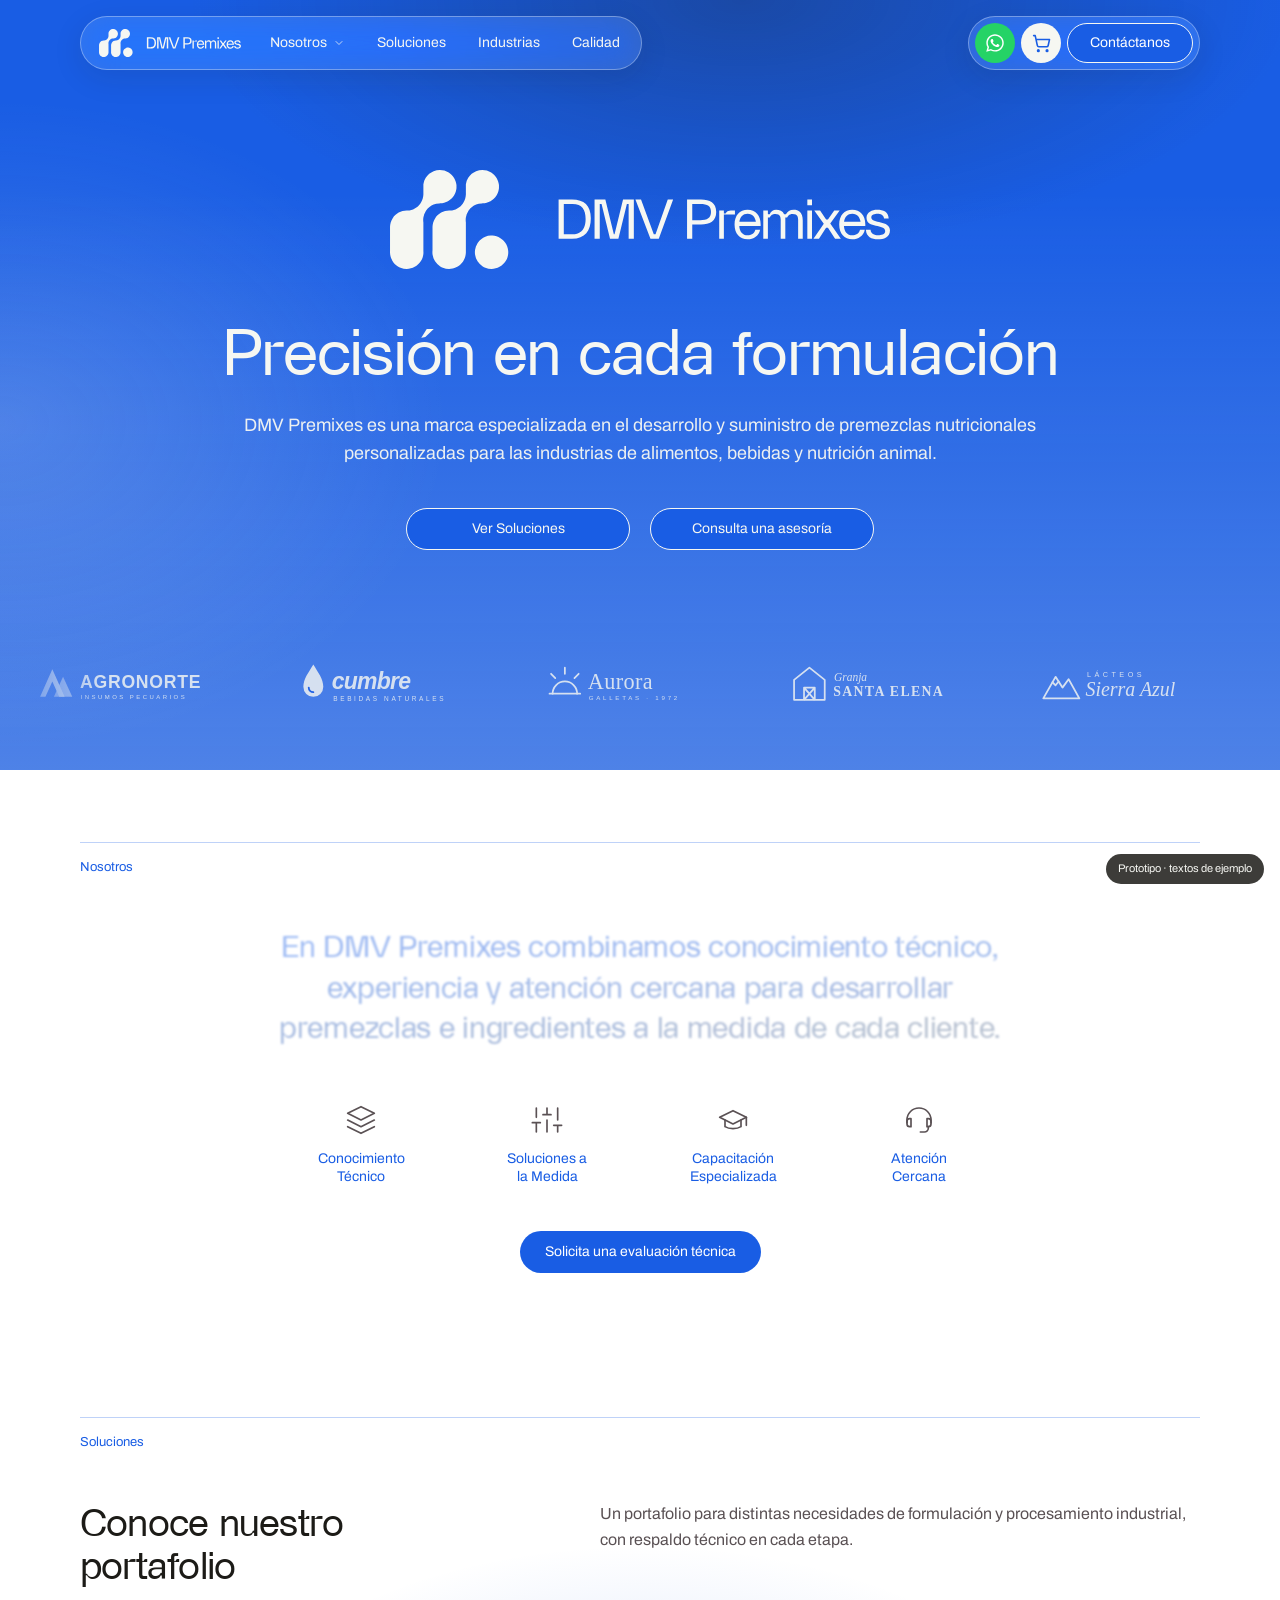
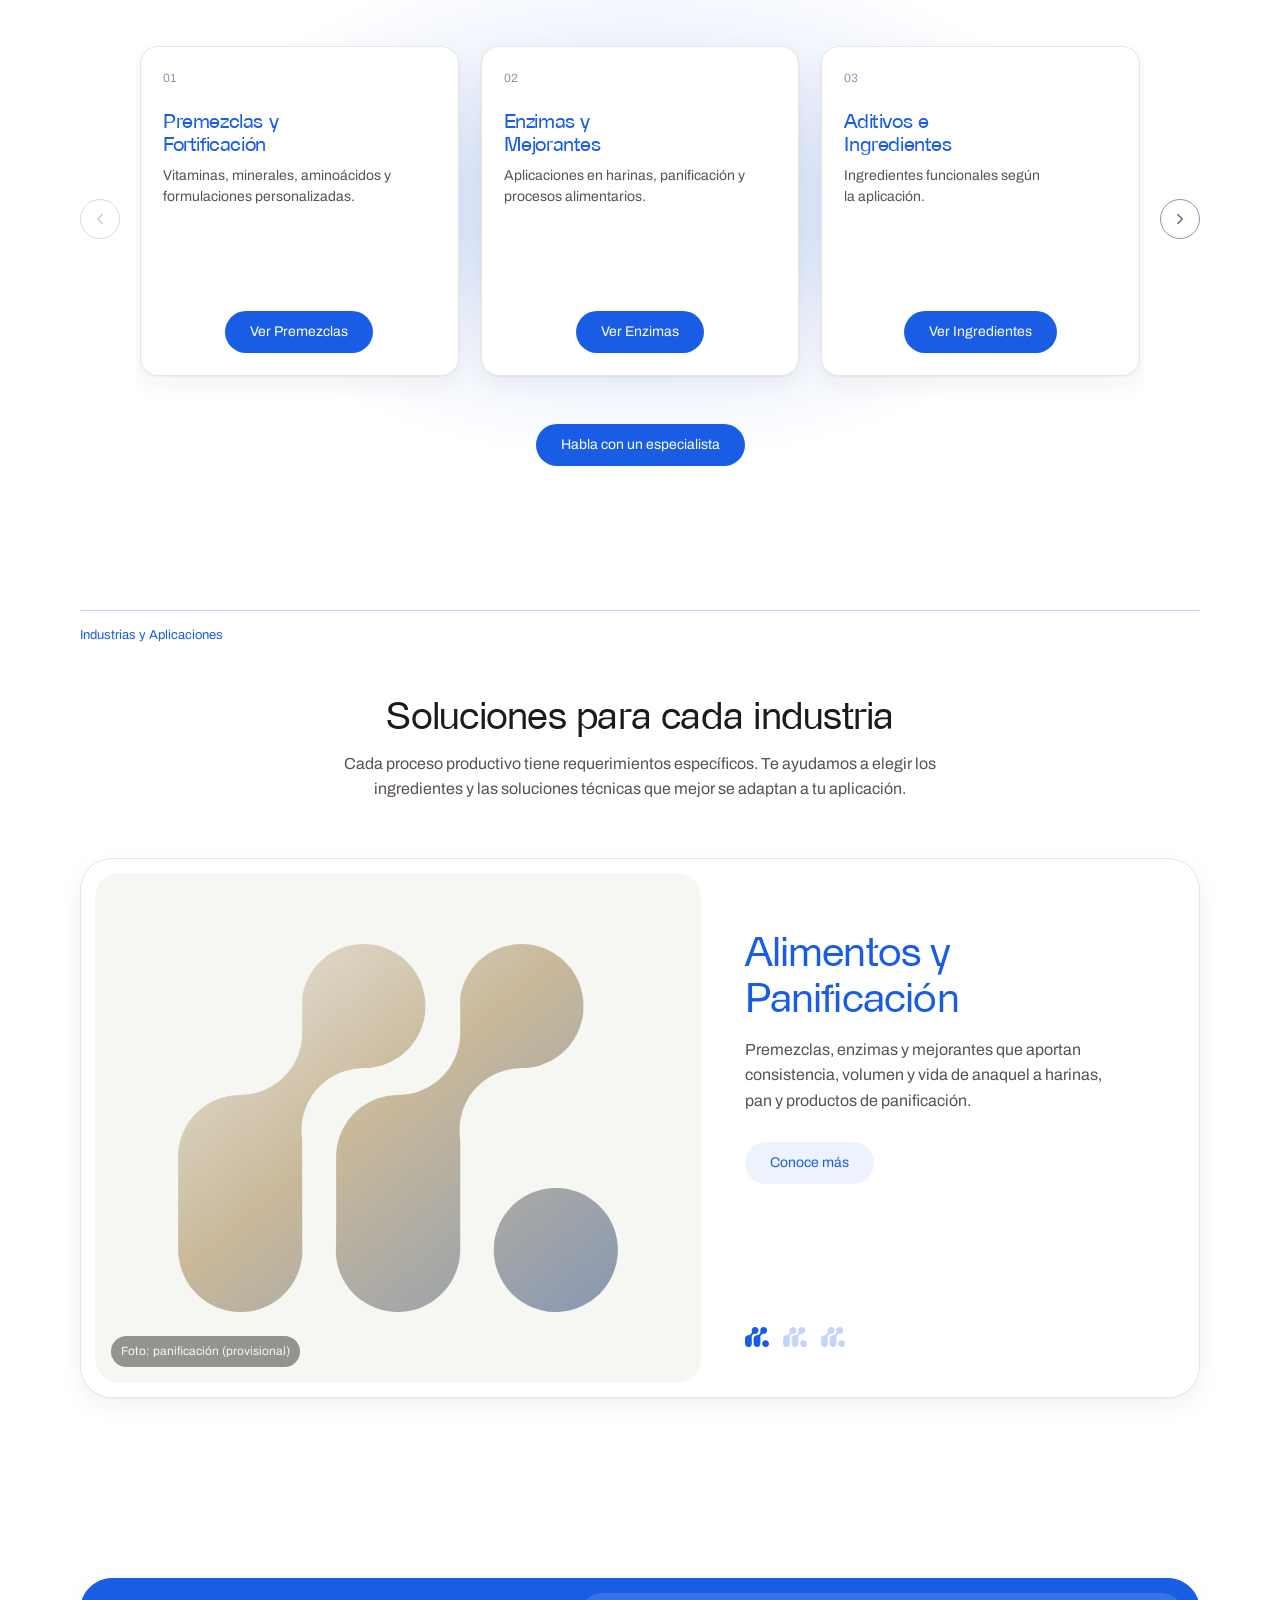
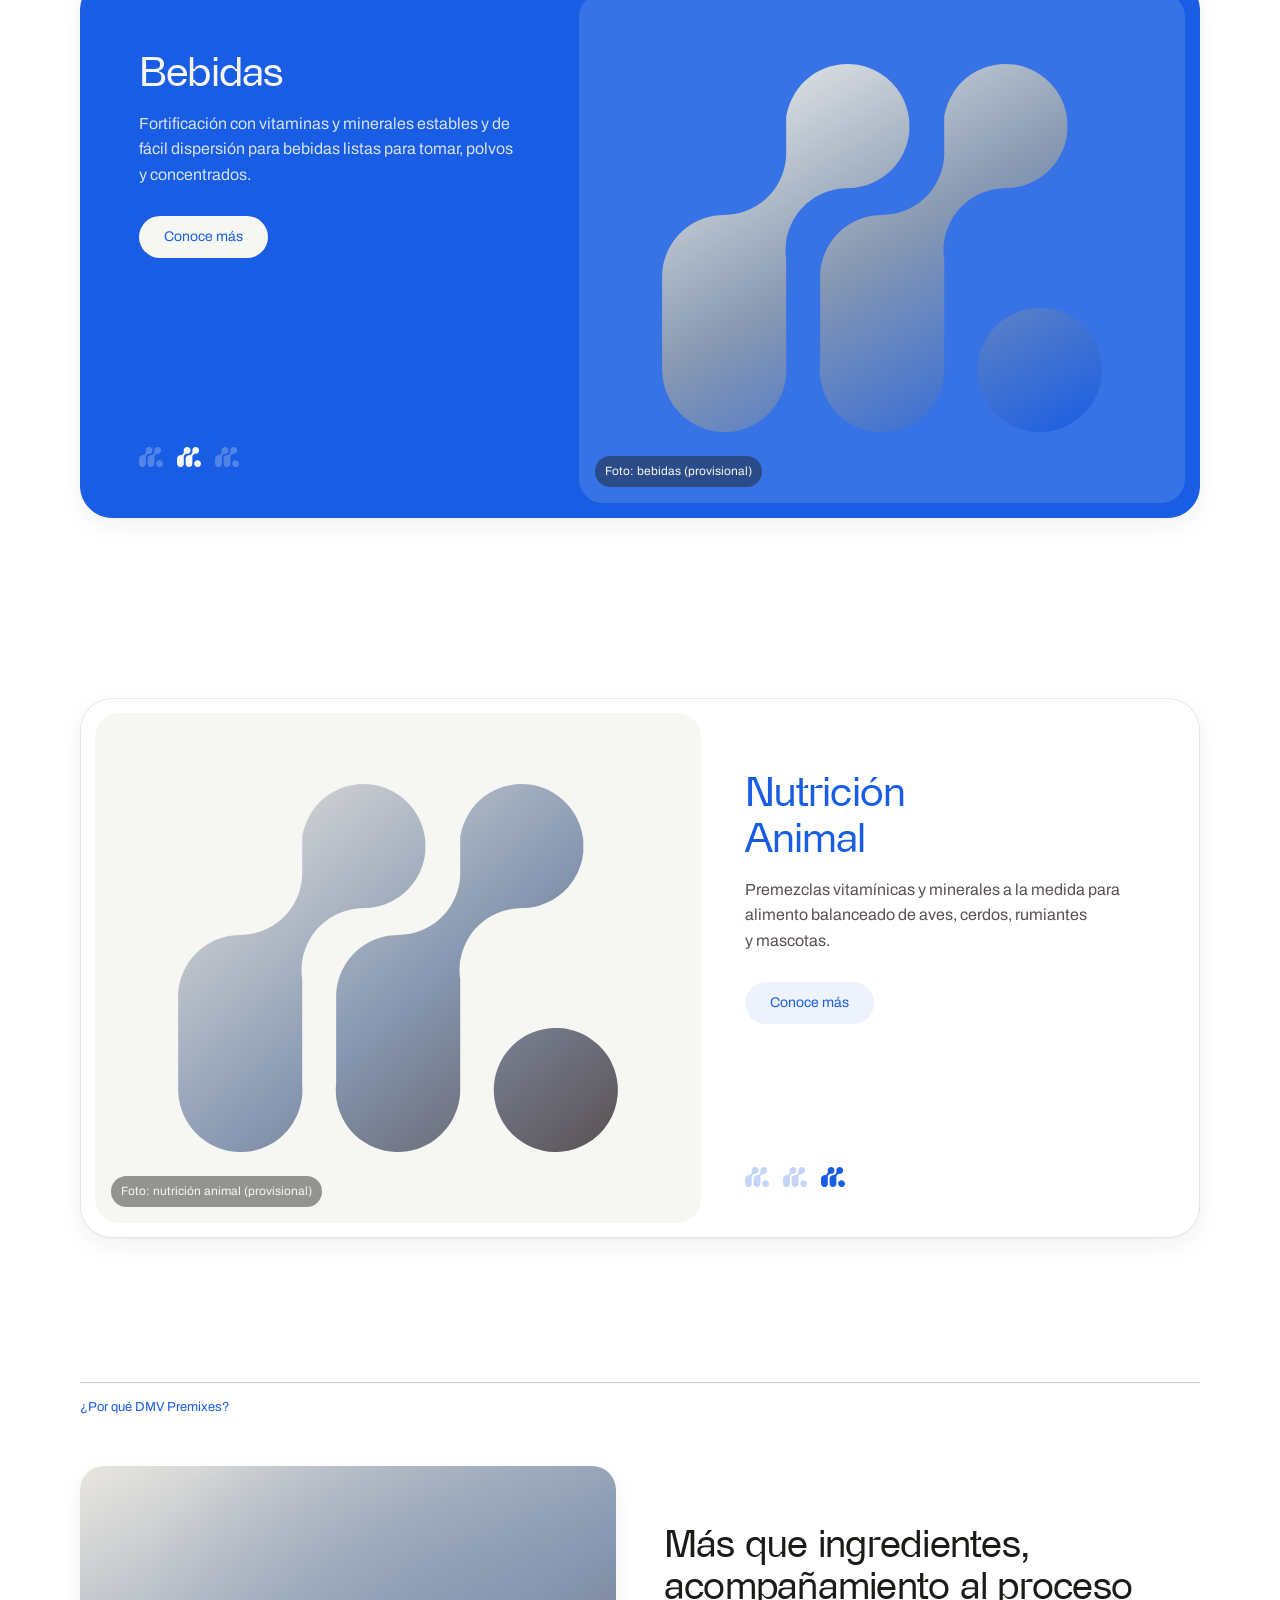
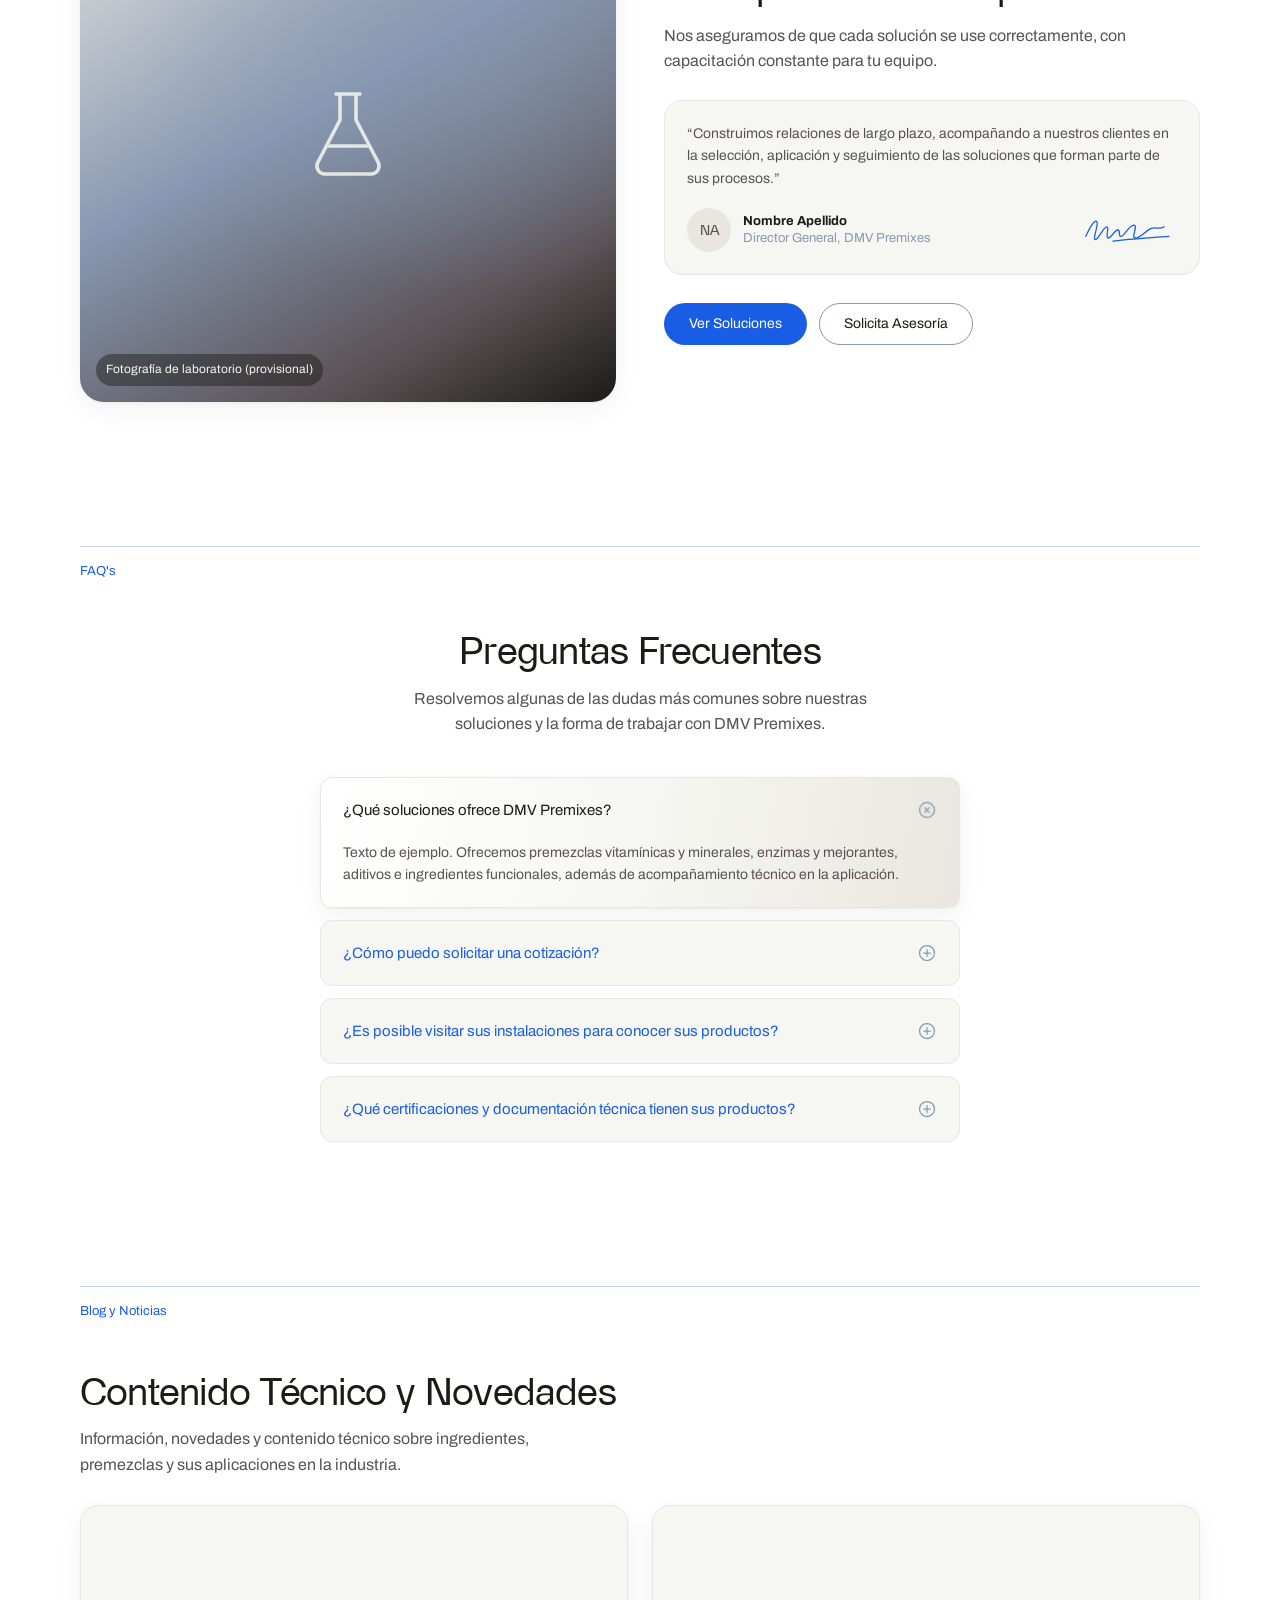
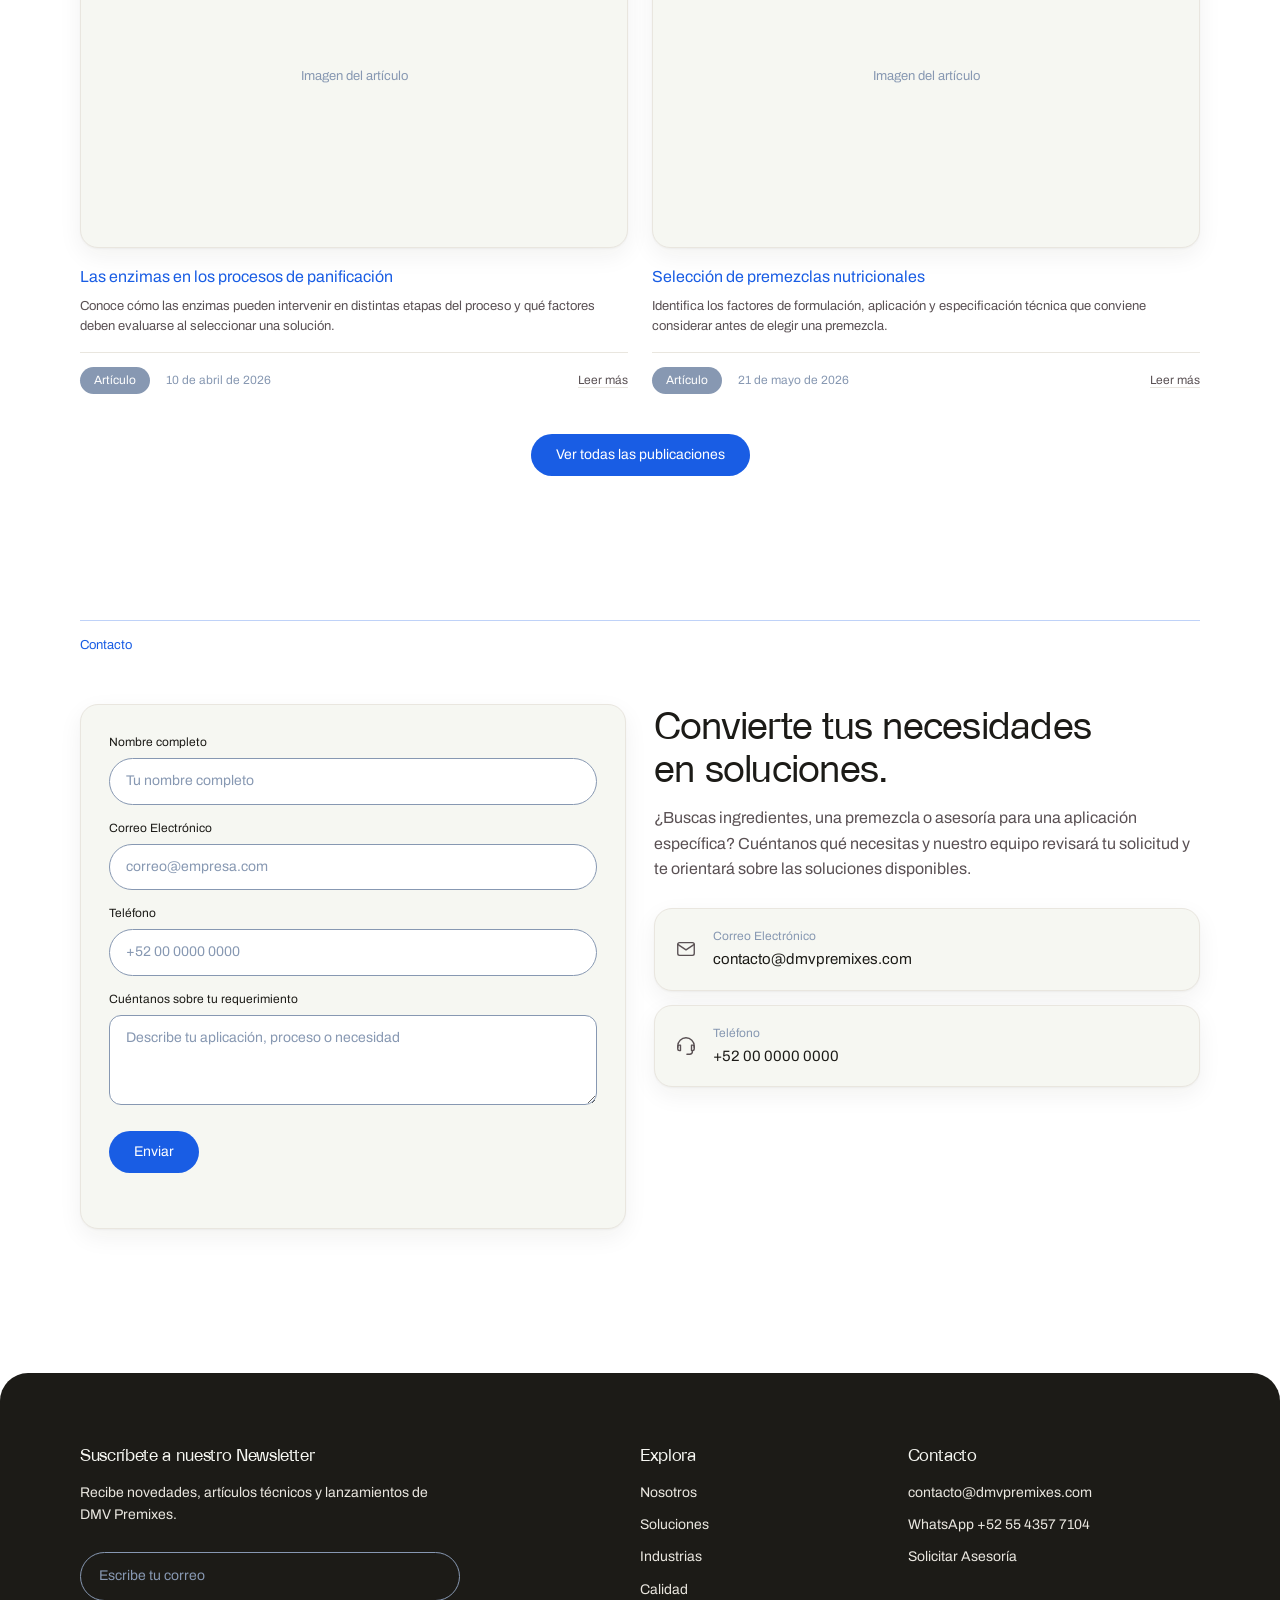
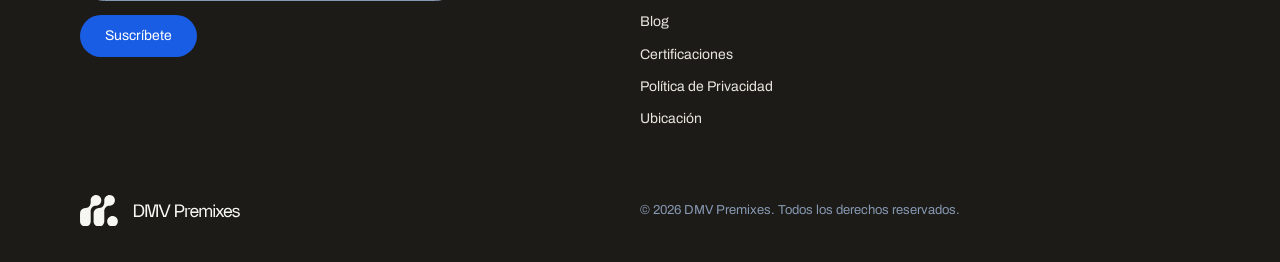
==== prototipo/index.html @ 37b4d6b3 "Header: botón de carrito (tienda) en White Sand con hover Royal Blue Co-Authored-By: Claude Opus 5.5" ====
<!doctype html>
<html lang="es">
<head>
<meta charset="utf-8">
<meta name="viewport" content="width=device-width, initial-scale=1">
<title>DMV Premixes — Prototipo Inicio</title>
<link rel="preconnect" href="https://fonts.googleapis.com">
<link rel="preconnect" href="https://fonts.gstatic.com" crossorigin>
<link href="https://fonts.googleapis.com/css2?family=Archivo:wght@100;400;700&display=swap" rel="stylesheet">
<style>
/* Rinter (brand/fonts) — se incrusta al generar el prototipo */
/* ascent/descent-override centran las mayúsculas en la caja de texto (la fuente queda igual; solo se ajusta su posición vertical) */
@font-face{font-family:"Rinter";src:url("[data-uri]") format("woff2");font-weight:400;font-style:normal;font-display:swap;ascent-override:85.7%;descent-override:14.3%;line-gap-override:0%}

:root{
  /* Paleta autorizada — no modificar */
  --royal-blue:#195de4;
  --soft-grey:#e9e6df;
  --cool-swell:#8798b2;
  --taupe-grey:#5a5154;
  --carbon-black:#1c1b17;
  --white-sand:#f6f7f2;
  --white:#ffffff;
  /* Excepción aprobada: verde oficial de WhatsApp (solo para su botón) */
  --whatsapp-green:#25d366;

  --font-heading:"Rinter","Archivo",system-ui,sans-serif;
  --font-body:"Archivo",system-ui,sans-serif;

  --line:rgba(25,93,228,.28);
  --radius-sm:12px;
  --radius:18px;
  --radius-lg:24px;
  --shadow:0 1px 2px rgba(28,27,23,.04),0 8px 24px rgba(28,27,23,.06);
  --shadow-lg:0 2px 4px rgba(28,27,23,.04),0 20px 48px rgba(28,27,23,.10);
  --container:1120px;
  --gutter:24px;
}
@media (max-width:640px){:root{--gutter:16px}}

*,*::before,*::after{box-sizing:border-box}
html{scroll-behavior:smooth;-webkit-text-size-adjust:100%}
body{margin:0;background:var(--white);color:var(--carbon-black);font-family:var(--font-body);font-weight:400;font-size:16px;line-height:1.6;overflow-x:hidden;-webkit-font-smoothing:antialiased}
img,svg{display:block;max-width:100%}
a{color:inherit;text-decoration:none}
button,input,textarea{font:inherit;color:inherit}
h1,h2,h3,h4{font-family:var(--font-heading);font-weight:400;margin:0;letter-spacing:-.02em;line-height:1.12;text-wrap:balance}
p{margin:0;text-wrap:pretty}
.sr-only{position:absolute;width:1px;height:1px;overflow:hidden;clip:rect(0 0 0 0);white-space:nowrap}
.container{width:100%;max-width:calc(var(--container) + var(--gutter)*2);margin:0 auto;padding:0 var(--gutter)}
.icon{width:1em;height:1em;fill:none;stroke:currentColor;stroke-width:1.5;stroke-linecap:round;stroke-linejoin:round;flex:none}
:focus-visible{outline:2px solid var(--royal-blue);outline-offset:3px}

/* ---------- Botones ---------- */
.btn{display:inline-flex;align-items:center;justify-content:center;gap:14px;font-family:var(--font-body);font-weight:400;font-size:14px;line-height:1;padding:13px 24px;border-radius:999px;border:1px solid transparent;cursor:pointer;transition:background-color .2s,color .2s,border-color .2s,transform .2s,box-shadow .2s;white-space:nowrap}
.btn-primary{background:var(--royal-blue);color:var(--white)}
.btn-primary:hover{background:#1450c6;box-shadow:0 8px 20px rgba(25,93,228,.28)}
.btn-outline{border-color:var(--cool-swell);color:var(--carbon-black);background:rgba(255,255,255,.6)}
.btn-outline:hover{border-color:var(--royal-blue);color:var(--royal-blue)}
.btn-row{display:flex;flex-wrap:wrap;gap:12px}

/* ---------- Encabezado de sección (eyebrow) ---------- */
.section{padding:72px 0}
.eyebrow{border-top:1px solid var(--line);padding-top:14px;margin-bottom:48px;font-size:13px;color:var(--royal-blue)}
.h2{font-size:clamp(28px,3.4vw,38px);color:var(--carbon-black)}
.lead{color:var(--taupe-grey);font-size:16px}

/* ---------- Navegación ---------- */
.nav-wrap{position:fixed;top:16px;left:0;right:0;z-index:50;pointer-events:none}
/* Dos barras flotantes (referencia Butter): izquierda logo + menú · derecha acciones */
.nav-bar{position:relative;max-width:calc(var(--container) + var(--gutter)*2);margin:0 auto;padding:0 var(--gutter);display:flex;align-items:center;justify-content:space-between;gap:12px}
/* Arriba: vidrio claro sobre el hero azul · Al hacer scroll: vidrio Carbon Black (el texto blanco sigue legible sobre secciones claras) */
.glass{pointer-events:auto;display:flex;align-items:center;border-radius:999px;background:rgba(246,247,242,.14);border:1px solid rgba(246,247,242,.35);box-shadow:0 8px 30px rgba(28,27,23,.10);backdrop-filter:blur(18px) saturate(1.4);-webkit-backdrop-filter:blur(18px) saturate(1.4);transition:box-shadow .3s,background-color .3s,border-color .3s}
.nav-wrap.scrolled .glass{background:rgba(28,27,23,.84);border-color:rgba(246,247,242,.12);box-shadow:0 8px 30px rgba(28,27,23,.20)}
.nav{gap:0;padding:6px}
.nav-side{gap:6px;padding:6px}
/* Logo: completo arriba, solo símbolo al hacer scroll */
.nav-brand{position:relative;display:block;height:40px;width:158px;flex:none;transition:width .35s ease}
.nav-logo-full{position:absolute;left:12px;top:50%;width:142px;height:auto;color:var(--white-sand);transform:translateY(-50%);transition:opacity .25s,transform .35s}
.nav-mark{position:absolute;left:0;top:0;width:40px;height:40px;border-radius:50%;background:var(--royal-blue);color:var(--white-sand);display:grid;place-items:center;opacity:0;transform:scale(.6);transition:opacity .25s,transform .35s}
.nav-mark svg{width:20px;height:auto}
.nav-wrap.scrolled .nav-brand{width:40px}
.nav-wrap.scrolled .nav-logo-full{opacity:0;transform:translateY(-50%) scale(.92)}
.nav-wrap.scrolled .nav-mark{opacity:1;transform:none}
/* Enlaces: blancos; hover encerrado en una píldora con borde White Sand (como "Contáctanos") */
.nav-links{display:flex;align-items:center;gap:2px;list-style:none;margin:0 0 0 10px;padding:0;font-size:14px;max-width:640px;white-space:nowrap;transition:max-width .4s ease,opacity .25s,margin .4s ease}
/* Al hacer scroll los enlaces se ocultan y aparece el botón ⋮ (referencia Butter) */
.nav-wrap.scrolled .nav-links{max-width:0;opacity:0;margin-left:0;overflow:hidden;pointer-events:none}
.nav-links a{display:inline-flex;align-items:center;gap:6px;height:40px;padding:0 14px;border:1px solid transparent;border-radius:999px;color:var(--white-sand);transition:border-color .2s,background-color .2s}
.nav-links a:hover,.nav-dd:focus-within>a{border-color:var(--white-sand);background:rgba(246,247,242,.10);color:var(--white-sand)}
.nav-links .icon{font-size:12px}
.nav-dd{position:relative}
.nav-dd-menu{position:absolute;top:calc(100% + 10px);left:0;min-width:200px;padding:8px;border-radius:var(--radius-sm);background:var(--white);box-shadow:var(--shadow-lg);list-style:none;margin:0;opacity:0;visibility:hidden;transform:translateY(-4px);transition:opacity .2s,transform .2s,visibility .2s}
.nav-dd:hover .nav-dd-menu,.nav-dd:focus-within .nav-dd-menu{opacity:1;visibility:visible;transform:none}
.nav-dd-menu a{display:block;height:auto;padding:9px 14px;border:0;border-radius:8px;color:var(--carbon-black);white-space:nowrap}
.nav-dd-menu a:hover{background:rgba(25,93,228,.12);color:var(--carbon-black)}
.nav-cta{height:40px;padding:0 22px;border-color:var(--white-sand)}
.nav-wrap.scrolled .nav-cta{border-color:transparent}
.nav-cta:hover,.nav-cta:focus-visible{background:rgba(246,247,242,.10);border-color:var(--white-sand);color:var(--white-sand);box-shadow:none}
.nav-wa{width:40px;height:40px;border-radius:50%;background:var(--whatsapp-green);color:var(--white);display:grid;place-items:center;flex:none;transition:background-color .2s,box-shadow .2s}
.nav-wa:hover{background:var(--taupe-grey);box-shadow:0 8px 20px rgba(28,27,23,.22)}
.nav-wa .icon{font-size:20px;fill:currentColor;stroke:none}
/* Carrito: mismo formato que WhatsApp, en White Sand; hover invertido a Royal Blue con aro White Sand */
.nav-cart{width:40px;height:40px;border-radius:50%;background:var(--white-sand);color:var(--royal-blue);display:grid;place-items:center;flex:none;transition:background-color .2s,color .2s,box-shadow .2s}
.nav-cart:hover,.nav-cart:focus-visible{background:var(--royal-blue);color:var(--white-sand);box-shadow:0 0 0 1px var(--white-sand)}
.nav-cart .icon{font-size:19px;stroke-width:2}
.nav-toggle{display:grid;place-items:center;width:0;height:40px;margin-left:0;padding:0;border:0;border-radius:50%;background:rgba(246,247,242,.12);color:var(--white-sand);cursor:pointer;opacity:0;overflow:hidden;pointer-events:none;transition:width .35s ease,margin .35s ease,opacity .25s,background-color .2s}
.nav-wrap.scrolled .nav-toggle{width:40px;margin-left:6px;opacity:1;pointer-events:auto}
.nav-toggle:hover,.nav-toggle[aria-expanded="true"]{background:rgba(25,93,228,.5)}
.nav-toggle .icon{font-size:20px}
.nav-toggle .i-burger{display:none}
/* Panel del menú (⋮ en escritorio al hacer scroll · hamburguesa en celular) */
.menu-panel{position:absolute;top:calc(100% + 8px);left:var(--gutter);width:280px;pointer-events:auto;padding:10px;border-radius:var(--radius);background:var(--white);box-shadow:var(--shadow-lg);opacity:0;visibility:hidden;transform:translateY(-6px);transition:opacity .2s,transform .2s,visibility .2s}
.menu-panel.open{opacity:1;visibility:visible;transform:none}
.menu-panel a{display:block;padding:11px 14px;border-radius:10px;font-size:15px;color:var(--carbon-black)}
.menu-panel a:hover{background:rgba(25,93,228,.12)}
.menu-panel a.sub{padding-left:28px;font-size:14px;color:var(--taupe-grey)}
.menu-panel .btn{display:none;font-size:14px}
@media (max-width:760px){
  .nav-links,.nav-cta{display:none}
  .nav-toggle,.nav-wrap.scrolled .nav-toggle{width:40px;margin-left:6px;opacity:1;pointer-events:auto}
  .nav-toggle .i-dots{display:none}
  .nav-toggle .i-burger{display:block}
  .menu-panel{right:var(--gutter);width:auto}
  .menu-panel a{font-size:16px;padding:12px 14px}
  .menu-panel a.btn{display:inline-flex;margin:8px 14px 6px;color:var(--white)}
  .menu-panel a.btn:hover{background:#1450c6}
  .nav-brand{width:140px}.nav-logo-full{width:124px}
}

/* ---------- Hero (basado en el hero actual de WordPress) ---------- */
.hero{position:relative;overflow:hidden;padding:170px 0 64px;text-align:center;color:var(--white-sand);background:
  radial-gradient(60% 45% at 58% 0%,rgba(28,27,23,.30),rgba(28,27,23,0) 72%),
  radial-gradient(50% 60% at 0% 55%,rgba(246,247,242,.16),rgba(246,247,242,0) 70%),
  linear-gradient(180deg,rgba(246,247,242,0) 25%,rgba(246,247,242,.24) 100%),
  var(--royal-blue)}
.hero-inner{position:relative;z-index:1;display:flex;flex-direction:column;align-items:center}
.hero-logo{width:min(500px,78vw);color:var(--white-sand);margin-bottom:48px}
.hero h1{font-size:clamp(36px,5.2vw,64px);color:var(--white-sand);max-width:900px}
.hero-copy{max-width:800px;margin:22px auto 40px;font-size:18px;color:var(--white-sand);opacity:.95}
.hero .btn-row{justify-content:center;gap:20px}
.btn-hero{background:var(--royal-blue);color:var(--white-sand);border-color:var(--white-sand);min-width:224px;justify-content:center}
.btn-hero:hover{background:var(--white-sand);color:var(--royal-blue);box-shadow:0 8px 24px rgba(28,27,23,.18)}
.marquee{position:relative;z-index:1;margin-top:110px;overflow:hidden;-webkit-mask-image:linear-gradient(90deg,transparent,#000 8%,#000 92%,transparent);mask-image:linear-gradient(90deg,transparent,#000 8%,#000 92%,transparent)}
.marquee-track{display:flex;width:max-content;animation:marquee 32s linear infinite}
.marquee:hover .marquee-track{animation-play-state:paused}
.marquee-item{flex:none;width:250px;display:flex;align-items:center;justify-content:center;color:var(--white-sand);opacity:.82;transition:opacity .2s}
.marquee-item:hover{opacity:1}
.marquee-item svg{height:46px;width:auto;max-width:200px}
@keyframes marquee{to{transform:translateX(-50%)}}
@media (prefers-reduced-motion:reduce){.marquee-track{animation:none}html{scroll-behavior:auto}}
@media (max-width:560px){.hero{padding-top:130px}.hero .btn-row{flex-direction:column;align-self:stretch}.btn-hero{width:100%}.marquee{margin-top:72px}.marquee-item{width:200px}.marquee-item svg{height:38px}}

/* ---------- Nosotros ---------- */
.about-statement{max-width:780px;margin:0 auto;text-align:center;font-family:var(--font-heading);font-size:clamp(22px,2.8vw,30px);line-height:1.35;color:var(--taupe-grey);letter-spacing:-.01em}
.about-statement strong{color:var(--carbon-black);font-weight:400}
.pillars{display:grid;grid-template-columns:repeat(4,1fr);gap:24px;max-width:720px;margin:56px auto 44px}
.pillar{text-align:center;color:var(--royal-blue);font-size:14px;line-height:1.35}
.pillar .icon{font-size:32px;margin:0 auto 14px;color:var(--taupe-grey);stroke-width:1.25}
.center{display:flex;justify-content:center}
@media (max-width:640px){.pillars{grid-template-columns:repeat(2,1fr);row-gap:32px}}

/* ---------- Soluciones ---------- */
.solutions{position:relative;overflow:hidden}
.solutions::before{content:"";position:absolute;left:50%;top:58%;width:900px;height:520px;transform:translate(-50%,-50%);background:radial-gradient(closest-side,rgba(25,93,228,.28),rgba(25,93,228,.08) 60%,rgba(25,93,228,0));pointer-events:none}
.solutions .container{position:relative}
.sol-head{display:grid;grid-template-columns:1fr 1.25fr;gap:40px;align-items:start;margin-bottom:48px}
.carousel{position:relative;display:flex;align-items:center;gap:16px}
.track{display:flex;gap:22px;overflow-x:auto;scroll-snap-type:x mandatory;scrollbar-width:none;padding:12px 4px 28px;flex:1;scroll-padding:4px}
.track::-webkit-scrollbar{display:none}
.card{scroll-snap-align:start;flex:0 0 calc((100% - 44px)/3);min-height:330px;display:flex;flex-direction:column;padding:22px;border-radius:var(--radius);background:var(--white);border:1px solid var(--soft-grey);box-shadow:var(--shadow);transition:transform .25s,box-shadow .25s,background .25s}
.card:hover{transform:translateY(-4px);box-shadow:var(--shadow-lg);background:linear-gradient(160deg,var(--white) 0%,var(--white-sand) 55%,var(--soft-grey) 100%)}
.card-num{font-size:12px;color:var(--cool-swell);margin-bottom:22px}
.card h3{font-size:20px;color:var(--royal-blue);margin-bottom:10px}
.card p{font-size:14px;color:var(--taupe-grey);line-height:1.5}
.card .btn{margin-top:auto;align-self:center}
.arrow{width:40px;height:40px;border-radius:50%;border:1px solid var(--cool-swell);background:var(--white);color:var(--taupe-grey);display:grid;place-items:center;cursor:pointer;flex:none;transition:color .2s,border-color .2s,opacity .2s}
.arrow:hover{color:var(--royal-blue);border-color:var(--royal-blue)}
.arrow:disabled{opacity:.35;cursor:default}
.arrow .icon{font-size:18px}
.sol-cta{margin-top:20px}
@media (max-width:900px){.card{flex-basis:calc((100% - 22px)/2)}}
@media (max-width:640px){.sol-head{grid-template-columns:1fr;gap:16px}.card{flex-basis:84%}.arrow{display:none}}

/* ---------- Industrias: tarjetas apiladas (referencia Rezon Bio) ---------- */
.ind-head{text-align:center;max-width:640px;margin:0 auto 56px}
.ind-head .lead{margin-top:14px}
.dmv-stack{display:flex;flex-direction:column;gap:180px;--dmv-stack-top:112px}
.ind-card{display:grid;grid-template-columns:1.25fr 1fr;height:540px;padding:14px;border-radius:32px;background:var(--white);border:1px solid var(--soft-grey);box-shadow:var(--shadow)}
.ind-card.ind-reverse{grid-template-columns:1fr 1.25fr}
.ind-card.ind-reverse .ind-media{order:2}
.ind-card.dmv-dark{background:var(--royal-blue);border-color:var(--royal-blue);color:var(--white-sand)}
.ind-media{position:relative;border-radius:24px;background:var(--white-sand);display:grid;place-items:center;overflow:hidden}
.dmv-dark .ind-media{background:rgba(246,247,242,.14)}
.ind-media .dmv-shape{width:min(78%,440px);aspect-ratio:248.1/207.64}
.ind-media .dmv-shape-fill{width:100%;height:100%}
.ind-content{display:flex;flex-direction:column;padding:56px 44px 36px}
.ind-content h3{font-size:clamp(30px,3.2vw,44px);color:var(--royal-blue);margin-bottom:16px}
.ind-content p{color:var(--taupe-grey);font-size:16px;max-width:380px}
.dmv-dark .ind-content h3{color:var(--white-sand)}
.dmv-dark .ind-content p{color:rgba(246,247,242,.86)}
.btn-soft{align-self:flex-start;margin-top:28px;background:rgba(25,93,228,.08);color:var(--royal-blue)}
.btn-soft:hover{background:rgba(25,93,228,.16)}
.dmv-dark .btn-soft{background:var(--white-sand);color:var(--royal-blue)}
.dmv-dark .btn-soft:hover{background:var(--white)}
@media (max-width:767px){
  .ind-head{margin-bottom:32px}
  .dmv-stack{gap:16px}
  .ind-card,.ind-card.ind-reverse{grid-template-columns:1fr;height:auto;padding:10px;border-radius:24px}
  .ind-card.ind-reverse .ind-media{order:0}
  .ind-media{height:240px;border-radius:18px}
  .ind-media .dmv-shape{width:auto;height:76%}
  .ind-content{padding:24px 18px 20px}
}

/* ---------- Split (Por qué) ---------- */
.split{display:grid;grid-template-columns:1fr 1fr;gap:48px;align-items:center}
.split .h2{margin-bottom:16px}
.industries{display:grid;grid-template-columns:repeat(3,1fr);gap:16px;margin-top:40px;max-width:420px}
.industry{text-align:center;color:var(--royal-blue);font-size:14px;line-height:1.35}
.industry .icon{font-size:28px;margin:0 auto 10px;color:var(--taupe-grey);stroke-width:1.25}
.media{border-radius:var(--radius-lg);overflow:hidden;aspect-ratio:1/1;box-shadow:var(--shadow)}
.media svg{width:100%;height:100%}
.media-photo{position:relative;background:
  radial-gradient(60% 50% at 70% 30%,rgba(135,152,178,.55),rgba(135,152,178,0)),
  linear-gradient(150deg,var(--soft-grey) 0%,var(--cool-swell) 45%,var(--taupe-grey) 80%,var(--carbon-black) 100%);display:grid;place-items:center;color:var(--white-sand)}
.media-photo .icon{width:96px;height:96px;stroke-width:.9;opacity:.85}
.media-label{position:absolute;left:16px;bottom:16px;font-size:12px;padding:6px 10px;border-radius:999px;background:rgba(28,27,23,.45);color:var(--white-sand);backdrop-filter:blur(6px)}
.quote{margin:26px 0 28px;padding:22px;border-radius:var(--radius);background:var(--white-sand);border:1px solid var(--soft-grey)}
.quote blockquote{margin:0 0 18px;font-size:14px;color:var(--taupe-grey);line-height:1.6}
.quote-foot{display:flex;align-items:center;gap:12px}
.avatar{width:44px;height:44px;border-radius:50%;background:var(--soft-grey);color:var(--taupe-grey);display:grid;place-items:center;font-family:var(--font-heading);font-size:14px;flex:none}
.quote-who{font-size:13px;line-height:1.35}
.quote-who b{display:block;font-weight:700;color:var(--carbon-black)}
.quote-who span{color:var(--cool-swell)}
.signature{margin-left:auto;width:96px;color:var(--royal-blue)}
@media (max-width:860px){.split{grid-template-columns:1fr;gap:36px}.split.reverse .media{order:-1}.media{aspect-ratio:4/3}}

/* ---------- FAQ ---------- */
.faq-head{text-align:center;max-width:520px;margin:0 auto 40px}
.faq-head .lead{margin-top:14px}
.faq{max-width:640px;margin:0 auto;display:grid;gap:12px}
.faq details{border-radius:var(--radius-sm);background:var(--white-sand);border:1px solid var(--soft-grey);transition:background .25s,box-shadow .25s}
.faq details[open]{background:linear-gradient(100deg,var(--white) 0%,var(--white-sand) 50%,var(--soft-grey) 100%);box-shadow:var(--shadow)}
.faq summary{list-style:none;display:flex;align-items:center;justify-content:space-between;gap:16px;padding:20px 22px;cursor:pointer;font-size:15px;color:var(--royal-blue)}
.faq details[open] summary{color:var(--carbon-black)}
.faq summary::-webkit-details-marker{display:none}
.faq summary .icon{font-size:20px;color:var(--cool-swell);transition:transform .25s}
.faq details[open] summary .icon{transform:rotate(45deg)}
.faq .answer{padding:0 22px 20px;font-size:14px;color:var(--taupe-grey)}

/* ---------- Blog ---------- */
.blog-head{margin-bottom:28px}
.blog-head .lead{margin-top:14px;max-width:460px}
.posts{display:grid;grid-template-columns:1fr 1fr;gap:24px}
.post-img{aspect-ratio:16/10;border-radius:var(--radius);background:var(--white-sand);border:1px solid var(--soft-grey);box-shadow:var(--shadow);display:grid;place-items:center;color:var(--cool-swell);font-size:13px;margin-bottom:20px;transition:transform .25s}
.post:hover .post-img{transform:translateY(-3px)}
.post h3{font-family:var(--font-body);font-size:16px;color:var(--royal-blue);letter-spacing:0;margin-bottom:10px}
.post p{font-size:13px;color:var(--taupe-grey);line-height:1.55;padding-bottom:16px;border-bottom:1px solid var(--soft-grey)}
.post-meta{display:flex;align-items:center;gap:16px;margin-top:14px;font-size:12px;color:var(--cool-swell)}
.chip{background:var(--cool-swell);color:var(--white);padding:4px 14px;border-radius:999px}
.post-meta a{margin-left:auto;color:var(--taupe-grey);text-decoration:underline;text-underline-offset:3px;text-decoration-color:var(--soft-grey)}
.post-meta a:hover{color:var(--royal-blue)}
.blog-cta{margin-top:40px}
@media (max-width:700px){.posts{grid-template-columns:1fr}}

/* ---------- Contacto ---------- */
.contact{display:grid;grid-template-columns:1fr 1fr;gap:28px;align-items:start}
.form{padding:28px;border-radius:var(--radius);background:var(--white-sand);border:1px solid var(--soft-grey);box-shadow:var(--shadow);display:grid;gap:14px}
.field label{display:block;font-size:12px;margin-bottom:6px;color:var(--carbon-black)}
.field input,.field textarea{width:100%;padding:11px 16px;border-radius:999px;border:1px solid var(--cool-swell);background:var(--white);font-size:14px;transition:border-color .2s,box-shadow .2s}
.field textarea{border-radius:var(--radius-sm);min-height:90px;resize:vertical}
.field input::placeholder,.field textarea::placeholder{color:var(--cool-swell)}
.field input:focus,.field textarea:focus{outline:none;border-color:var(--royal-blue);box-shadow:0 0 0 3px rgba(25,93,228,.15)}
.form .btn{justify-self:start;margin-top:4px}
.form-msg{font-size:13px;color:var(--royal-blue);min-height:1em}
.contact-copy .h2{margin-bottom:16px}
.contact-copy .lead{margin-bottom:26px}
.contact-card{display:flex;align-items:center;gap:16px;padding:18px 20px;border-radius:var(--radius);background:var(--white-sand);border:1px solid var(--soft-grey);box-shadow:var(--shadow);margin-bottom:14px;transition:transform .2s,border-color .2s}
.contact-card:hover{transform:translateY(-2px);border-color:var(--cool-swell)}
.contact-card>.icon{font-size:22px;color:var(--taupe-grey)}
.contact-card small{display:block;font-size:12px;color:var(--cool-swell)}
.contact-card b{font-weight:400;font-size:15px}
@media (max-width:860px){.contact{grid-template-columns:1fr}.contact-copy{order:-1}}

/* ---------- Footer ---------- */
.footer{margin-top:72px;background:var(--carbon-black);color:var(--white-sand);border-radius:28px 28px 0 0;padding:72px 0 36px}
.footer-grid{display:grid;grid-template-columns:1.6fr .7fr .9fr;gap:40px}
.footer h4{font-size:17px;margin-bottom:18px}
.footer p{font-size:14px;color:var(--soft-grey);max-width:380px}
.newsletter{display:grid;gap:14px;margin-top:26px;max-width:380px}
.newsletter input{width:100%;padding:12px 18px;border-radius:999px;border:1px solid var(--cool-swell);background:transparent;color:var(--white-sand);font-size:14px}
.newsletter input::placeholder{color:var(--cool-swell)}
.newsletter input:focus{outline:none;border-color:var(--white-sand)}
.newsletter .btn{justify-self:start}
.footer ul{list-style:none;margin:0;padding:0;display:grid;gap:10px;font-size:14px;color:var(--soft-grey)}
.footer ul a:hover{color:var(--white)}
.footer-bottom{display:grid;grid-template-columns:1.6fr .7fr .9fr;gap:40px;align-items:center;margin-top:64px;font-size:13px;color:var(--cool-swell)}
.footer-logo{width:160px;color:var(--white-sand)}
.footer-bottom span{grid-column:2/-1}
@media (max-width:760px){.footer-grid{grid-template-columns:1fr 1fr}.footer-grid>:first-child{grid-column:1/-1}.footer-bottom{grid-template-columns:1fr;gap:20px}.footer-bottom span{grid-column:auto}}

/* ---------- Distintivo de prototipo ---------- */
.proto-badge{position:fixed;right:16px;bottom:16px;z-index:60;font-size:11px;padding:6px 12px;border-radius:999px;background:var(--carbon-black);color:var(--white-sand);opacity:.85}
</style>
</head>
<body>

<!-- ============ Sprite: logo autorizado + íconos ============ -->
<svg width="0" height="0" style="position:absolute" aria-hidden="true">
  <defs>
    <symbol id="dmv-mark" viewBox="0 0 248.1 207.64" fill="currentColor"><path d="M212.31,5.32c-9.87-6.17-21.63-6.81-31.67-2.74-6.61,2.66-12.48,7.37-16.55,13.88-2.59,4.15-4.22,8.66-4.93,13.22v21.67c-.2,5.94-1.93,11.91-5.31,17.33-.3.47-.61.92-.91,1.38-6.31,9.1-16.25,14.35-26.63,15-.71.05-1.41.07-2.12.07h-.07c-11.64.02-23.01,5.85-29.64,16.47-3.38,5.42-5.11,11.39-5.32,17.33v49.7c-.35,3.11-.31,6.25.15,9.32,1.5,9.72,7.07,18.76,16.06,24.39,1.75,1.09,3.57,2.02,5.42,2.76,14.14,5.75,30.54,1.59,40.25-10.36,1-1.2,1.95-2.45,2.8-3.81,3.38-5.42,5.11-11.39,5.31-17.33v-63.28c-.52-3.5-.54-7.08,0-10.61.71-4.56,2.34-9.07,4.93-13.22.3-.49.61-.96.94-1.41,4-5.79,9.49-10.01,15.61-12.48,3.62-1.48,7.45-2.32,11.34-2.52.4-.02.82-.03,1.23-.03.44,0,.87,0,1.31-.02,11.39-.24,22.44-6.06,28.93-16.43,2.96-4.74,4.66-9.94,5.16-15.16v-6.8c-1.03-10.43-6.71-20.3-16.3-26.29Z"/><path d="M123.15,5.32c-9.87-6.17-21.63-6.81-31.67-2.74-6.61,2.66-12.48,7.37-16.55,13.88-2.59,4.15-4.22,8.66-4.93,13.22v21.67c-.2,5.94-1.93,11.91-5.31,17.33-.3.47-.61.92-.91,1.38-6.31,9.1-16.25,14.35-26.63,15-.71.05-1.41.07-2.12.07h-.07c-11.64.02-23.01,5.85-29.64,16.47-3.38,5.42-5.11,11.39-5.32,17.33v54.5c.16,5.07,1.42,10.05,3.69,14.59.19.39.4.77.61,1.16.18.34.38.67.57,1,2.77,4.79,6.68,9.02,11.71,12.16,1.75,1.09,3.57,2.02,5.42,2.76,15.46,6.29,33.66.76,42.81-13.89,2.96-4.74,4.66-9.92,5.16-15.16.2-2.11.2-4.23.02-6.34v-59.39c-.52-3.5-.54-7.08,0-10.61.71-4.56,2.34-9.07,4.93-13.22.3-.49.61-.96.94-1.41,4-5.79,9.49-10.01,15.61-12.48,3.62-1.48,7.45-2.32,11.34-2.52.4-.02.82-.03,1.23-.03.44,0,.87,0,1.31-.02,11.39-.24,22.44-6.06,28.93-16.43,2.96-4.74,4.66-9.94,5.16-15.16v-6.8c-1.03-10.43-6.71-20.3-16.3-26.29Z"/><path d="M247.93,176.03c-.5,5.23-2.2,10.41-5.16,15.16-9.15,14.65-27.35,20.19-42.81,13.89-1.85-.74-3.67-1.67-5.42-2.76-9-5.64-14.57-14.67-16.06-24.39-.52-3.5-.54-7.08,0-10.61.71-4.56,2.34-9.07,4.93-13.22.3-.49.61-.96.94-1.41,4-5.79,9.49-10.01,15.61-12.48,3.62-1.48,7.45-2.32,11.34-2.52.4-.02.82-.03,1.23-.03.44,0,.87,0,1.31-.02.35.02.71.02,1.06.05,5.75.29,11.51,2.02,16.74,5.28,4.15,2.61,7.59,5.94,10.21,9.72,3.43,4.95,5.52,10.66,6.09,16.57.22,2.25.22,4.53,0,6.78Z"/></symbol>
    <symbol id="dmv-logo" viewBox="0 0 1049.08 207.64" fill="currentColor"><path d="M212.31,5.32c-9.87-6.17-21.63-6.81-31.67-2.74-6.61,2.66-12.48,7.37-16.55,13.88-2.59,4.15-4.22,8.66-4.93,13.22v21.67c-.2,5.94-1.93,11.91-5.31,17.33-.3.47-.61.92-.91,1.38-6.31,9.1-16.25,14.35-26.63,15-.71.05-1.41.07-2.12.07h-.07c-11.64.02-23.01,5.85-29.64,16.47-3.38,5.42-5.11,11.39-5.32,17.33v49.7c-.35,3.11-.31,6.25.15,9.32,1.5,9.72,7.07,18.76,16.06,24.39,1.75,1.09,3.57,2.02,5.42,2.76,14.14,5.75,30.54,1.59,40.25-10.36,1-1.2,1.95-2.45,2.8-3.81,3.38-5.42,5.11-11.39,5.31-17.33v-63.28c-.52-3.5-.54-7.08,0-10.61.71-4.56,2.34-9.07,4.93-13.22.3-.49.61-.96.94-1.41,4-5.79,9.49-10.01,15.61-12.48,3.62-1.48,7.45-2.32,11.34-2.52.4-.02.82-.03,1.23-.03.44,0,.87,0,1.31-.02,11.39-.24,22.44-6.06,28.93-16.43,2.96-4.74,4.66-9.94,5.16-15.16v-6.8c-1.03-10.43-6.71-20.3-16.3-26.29Z"/><path d="M123.15,5.32c-9.87-6.17-21.63-6.81-31.67-2.74-6.61,2.66-12.48,7.37-16.55,13.88-2.59,4.15-4.22,8.66-4.93,13.22v21.67c-.2,5.94-1.93,11.91-5.31,17.33-.3.47-.61.92-.91,1.38-6.31,9.1-16.25,14.35-26.63,15-.71.05-1.41.07-2.12.07h-.07c-11.64.02-23.01,5.85-29.64,16.47-3.38,5.42-5.11,11.39-5.32,17.33v54.5c.16,5.07,1.42,10.05,3.69,14.59.19.39.4.77.61,1.16.18.34.38.67.57,1,2.77,4.79,6.68,9.02,11.71,12.16,1.75,1.09,3.57,2.02,5.42,2.76,15.46,6.29,33.66.76,42.81-13.89,2.96-4.74,4.66-9.92,5.16-15.16.2-2.11.2-4.23.02-6.34v-59.39c-.52-3.5-.54-7.08,0-10.61.71-4.56,2.34-9.07,4.93-13.22.3-.49.61-.96.94-1.41,4-5.79,9.49-10.01,15.61-12.48,3.62-1.48,7.45-2.32,11.34-2.52.4-.02.82-.03,1.23-.03.44,0,.87,0,1.31-.02,11.39-.24,22.44-6.06,28.93-16.43,2.96-4.74,4.66-9.94,5.16-15.16v-6.8c-1.03-10.43-6.71-20.3-16.3-26.29Z"/><path d="M247.93,176.03c-.5,5.23-2.2,10.41-5.16,15.16-9.15,14.65-27.35,20.19-42.81,13.89-1.85-.74-3.67-1.67-5.42-2.76-9-5.64-14.57-14.67-16.06-24.39-.52-3.5-.54-7.08,0-10.61.71-4.56,2.34-9.07,4.93-13.22.3-.49.61-.96.94-1.41,4-5.79,9.49-10.01,15.61-12.48,3.62-1.48,7.45-2.32,11.34-2.52.4-.02.82-.03,1.23-.03.44,0,.87,0,1.31-.02.35.02.71.02,1.06.05,5.75.29,11.51,2.02,16.74,5.28,4.15,2.61,7.59,5.94,10.21,9.72,3.43,4.95,5.52,10.66,6.09,16.57.22,2.25.22,4.53,0,6.78Z"/><path d="M353.73,62.08h28.17c25.3,0,39.44,12.76,39.44,39.1s-12.07,43.01-39.44,43.01h-28.17V62.08ZM364.65,134.98h18.17c7.47,0,27.6-2.07,27.6-32.31,0-19.55-7.24-31.39-27.37-31.39h-18.4v63.71Z"/><path d="M511.61,62.08v82.1h-10.92v-72.91h-3.68l-17.82,72.91h-17.59l-17.71-72.91h-3.79v72.91h-10.92V62.08h22.65l17.82,72.9h1.49l17.82-72.9h22.65Z"/><path d="M563.93,144.18h-17.48l-31.51-82.1h11.73l26.79,72.9h3.68l25.64-72.9h11.27l-30.13,82.1Z"/><path d="M623.27,62.08h29.32c18.4,0,31.85,6.67,31.85,26.1s-13.45,26.22-31.85,26.22h-18.4v29.78h-10.92V62.08ZM634.19,105.2h16.67c14.83,0,22.65-4.25,22.65-17.02s-7.02-16.79-22.65-16.9h-16.67v33.92Z"/><path d="M723.77,93.36h-23.23v50.83h-9.77v-59.45h9.77v6.44h3.68c3.56-5.98,5.06-6.44,19.55-6.44v8.62Z"/><path d="M777.7,117.39h-44.85c.69,11.96,6.78,19.55,17.48,19.55,7.02,0,14.6-3.79,16.21-11.61h10c-2.19,12.76-13.8,20.24-26.22,20.24-16.67,0-27.37-12.07-27.37-31.16s10.69-31.05,27.37-31.05,27.37,11.61,27.37,30.36v3.68ZM767.7,108.77c-1.15-7.93-5.98-16.79-17.36-16.79-9.89,0-15.75,6.44-17.25,16.79h34.61Z"/><path d="M866.02,144.18h-9.66v-39.79c0-5.17-.57-12.3-11.27-12.3-8.39,0-10.81,5.4-11.84,7.7h-3.79v44.39h-9.66v-39.79c0-5.17-.58-12.3-11.27-12.3-8.39,0-10.81,5.4-11.84,7.7h-3.79v44.39h-9.66v-59.34h9.66v7.82h3.79c1.84-5.06,7.24-9.31,13.57-9.31,7.13,0,13.45,2.42,16.79,9.31h3.68c3.1-4.94,8.28-9.31,16.1-9.31,10.58,0,19.2,5.29,19.2,22.19v38.64Z"/><path d="M885.45,74.04h-9.77v-11.96h9.77v11.96ZM875.67,84.73h9.77v59.45h-9.77v-59.45Z"/><path d="M943.52,84.73l-19.78,27.37,22.31,32.08h-12.19l-14.95-22.77h-3.91l-14.95,22.77h-11.5l21.62-31.28-20.01-28.17h12.19l12.76,19.2h3.79l13.22-19.2h11.38Z"/><path d="M997.33,117.39h-44.85c.69,11.96,6.78,19.55,17.48,19.55,7.02,0,14.6-3.79,16.21-11.61h10c-2.19,12.76-13.8,20.24-26.22,20.24-16.67,0-27.37-12.07-27.37-31.16s10.69-31.05,27.37-31.05,27.37,11.61,27.37,30.36v3.68ZM987.33,108.77c-1.15-7.93-5.98-16.79-17.36-16.79-9.89,0-15.75,6.44-17.25,16.79h34.61Z"/><path d="M1008.37,125.44c.35,8.74,8.05,11.5,15.98,11.5,6.09,0,14.72-1.38,14.72-8.85,0-15.29-39.21-4.94-39.21-27.83,0-11.96,11.73-16.9,22.19-16.9,13.34,0,23.46,4.14,24.38,18.63h-9.77c-.57-7.59-7.47-10-13.8-10-5.86,0-12.99,1.61-12.99,7.59,0,6.9,10.69,8.28,19.78,10.35,9.77,2.18,19.43,5.52,19.43,16.9,0,14.26-13.22,18.74-25.3,18.74-13.34,0-24.61-5.4-25.18-20.12h9.77Z"/></symbol>
    <symbol id="i-chev-down" viewBox="0 0 24 24"><path d="m6 9 6 6 6-6"/></symbol>
    <symbol id="i-chev-left" viewBox="0 0 24 24"><path d="m15 18-6-6 6-6"/></symbol>
    <symbol id="i-chev-right" viewBox="0 0 24 24"><path d="m9 18 6-6-6-6"/></symbol>
    <symbol id="i-plus" viewBox="0 0 24 24"><circle cx="12" cy="12" r="9"/><path d="M12 8v8M8 12h8"/></symbol>
    <symbol id="i-whatsapp" viewBox="0 0 448 512"><!-- Font Awesome Free 6.5.2 (CC BY 4.0) --><path d="M380.9 97.1C339 55.1 283.2 32 223.9 32c-122.4 0-222 99.6-222 222 0 39.1 10.2 77.3 29.6 111L0 480l117.7-30.9c32.4 17.7 68.9 27 106.1 27h.1c122.3 0 224.1-99.6 224.1-222 0-59.3-25.2-115-67.1-157zm-157 341.6c-33.2 0-65.7-8.9-94-25.7l-6.7-4-69.8 18.3L72 359.2l-4.4-7c-18.5-29.4-28.2-63.3-28.2-98.2 0-101.7 82.8-184.5 184.6-184.5 49.3 0 95.6 19.2 130.4 54.1 34.8 34.9 56.2 81.2 56.1 130.5 0 101.8-84.9 184.6-186.6 184.6zm101.2-138.2c-5.5-2.8-32.8-16.2-37.9-18-5.1-1.9-8.8-2.8-12.5 2.8-3.7 5.6-14.3 18-17.6 21.8-3.2 3.7-6.5 4.2-12 1.4-32.6-16.3-54-29.1-75.5-66-5.7-9.8 5.7-9.1 16.3-30.3 1.8-3.7.9-6.9-.5-9.7-1.4-2.8-12.5-30.1-17.1-41.2-4.5-10.8-9.1-9.3-12.5-9.5-3.2-.2-6.9-.2-10.6-.2-3.7 0-9.7 1.4-14.8 6.9-5.1 5.6-19.4 19-19.4 46.3 0 27.3 19.9 53.7 22.6 57.4 2.8 3.7 39.1 59.7 94.8 83.8 35.2 15.2 49 16.5 66.6 13.9 10.7-1.6 32.8-13.4 37.4-26.4 4.6-13 4.6-24.1 3.2-26.4-1.3-2.5-5-3.9-10.5-6.6z"/></symbol>
    <symbol id="i-cart" viewBox="0 0 24 24"><circle cx="8" cy="21" r="1"/><circle cx="19" cy="21" r="1"/><path d="M2.05 2.05h2l2.66 12.42a2 2 0 0 0 2 1.58h9.78a2 2 0 0 0 1.95-1.57l1.65-7.43H5.12"/></symbol>
    <symbol id="i-dots" viewBox="0 0 24 24"><circle cx="12" cy="5" r="1.7" fill="currentColor" stroke="none"/><circle cx="12" cy="12" r="1.7" fill="currentColor" stroke="none"/><circle cx="12" cy="19" r="1.7" fill="currentColor" stroke="none"/></symbol>
    <symbol id="i-menu" viewBox="0 0 24 24"><path d="M4 7h16M4 12h16M4 17h16"/></symbol>
    <symbol id="i-layers" viewBox="0 0 24 24"><path d="M12 2 2 7l10 5 10-5-10-5Z"/><path d="m2 17 10 5 10-5"/><path d="m2 12 10 5 10-5"/></symbol>
    <symbol id="i-sliders" viewBox="0 0 24 24"><path d="M4 21v-7M4 10V3M12 21v-9M12 8V3M20 21v-5M20 12V3M1 14h6M9 8h6M17 16h6"/></symbol>
    <symbol id="i-cap" viewBox="0 0 24 24"><path d="M22 10 12 5 2 10l10 5 10-5Z"/><path d="M6 12v5c3 2 9 2 12 0v-5"/><path d="M22 10v6"/></symbol>
    <symbol id="i-headset" viewBox="0 0 24 24"><path d="M3 14v-2a9 9 0 0 1 18 0v2"/><path d="M21 15a2 2 0 0 1-2 2h-1v-6h1a2 2 0 0 1 2 2Z"/><path d="M3 15a2 2 0 0 0 2 2h1v-6H5a2 2 0 0 0-2 2Z"/><path d="M19 17v1a3 3 0 0 1-3 3h-3"/></symbol>
    <symbol id="i-wheat" viewBox="0 0 24 24"><path d="M12 22V9"/><path d="M12 9c-2.6 0-4.2-1.6-4.2-4.2 2.6 0 4.2 1.6 4.2 4.2Z"/><path d="M12 9c2.6 0 4.2-1.6 4.2-4.2-2.6 0-4.2 1.6-4.2 4.2Z"/><path d="M12 14.5c-2.6 0-4.2-1.6-4.2-4.2 2.6 0 4.2 1.6 4.2 4.2Z"/><path d="M12 14.5c2.6 0 4.2-1.6 4.2-4.2-2.6 0-4.2 1.6-4.2 4.2Z"/><path d="M12 5V2"/></symbol>
    <symbol id="i-bottle" viewBox="0 0 24 24"><path d="M10 2h4v4l2 3v12a1 1 0 0 1-1 1H9a1 1 0 0 1-1-1V9l2-3V2Z"/><path d="M8 13h8M8 17h8"/></symbol>
    <symbol id="i-paw" viewBox="0 0 24 24"><circle cx="6.5" cy="10" r="1.7"/><circle cx="10" cy="5.8" r="1.7"/><circle cx="14.5" cy="5.8" r="1.7"/><circle cx="18" cy="10" r="1.7"/><path d="M12.2 11c-2.6 0-5.2 3.6-5.2 6.1 0 1.6 1 2.6 2.6 2.6 1 0 1.8-.5 2.6-.5s1.6.5 2.6.5c1.6 0 2.6-1 2.6-2.6 0-2.5-2.6-6.1-5.2-6.1Z"/></symbol>
    <symbol id="i-mail" viewBox="0 0 24 24"><rect x="3" y="5" width="18" height="14" rx="2"/><path d="m3 7 9 6 9-6"/></symbol>
    <symbol id="i-flask" viewBox="0 0 24 24"><path d="M9 2h6M10 2v6.5L4.5 19A2 2 0 0 0 6.3 22h11.4a2 2 0 0 0 1.8-3L14 8.5V2"/><path d="M7 15h10"/></symbol>
    <symbol id="i-image" viewBox="0 0 24 24"><rect x="3" y="4" width="18" height="16" rx="2"/><circle cx="9" cy="10" r="2"/><path d="m21 16-5-5-9 9"/></symbol>
  </defs>
</svg>

<!-- ============ NAVEGACIÓN ============ -->
<header class="nav-wrap" id="navWrap">
  <div class="nav-bar">
  <nav class="nav glass" aria-label="Principal">
    <a href="#inicio" class="nav-brand" aria-label="DMV Premixes — Inicio">
      <svg class="nav-logo-full" viewBox="0 0 1049.08 207.64" aria-hidden="true"><use href="#dmv-logo"/></svg>
      <span class="nav-mark"><svg viewBox="0 0 248.1 207.64" aria-hidden="true"><use href="#dmv-mark"/></svg></span>
    </a>
    <ul class="nav-links">
      <li class="nav-dd">
        <a href="#nosotros">Nosotros <svg class="icon"><use href="#i-chev-down"/></svg></a>
        <ul class="nav-dd-menu">
          <li><a href="#nosotros">Quiénes somos</a></li>
          <li><a href="#por-que">¿Por qué DMV Premixes?</a></li>
          <li><a href="#blog">Blog y noticias</a></li>
        </ul>
      </li>
      <li><a href="#soluciones">Soluciones</a></li>
      <li><a href="#industrias">Industrias</a></li>
      <li><a href="#" title="Página interna (pendiente)">Calidad</a></li>
    </ul>
    <button class="nav-toggle" id="navToggle" aria-expanded="false" aria-controls="menuPanel" aria-label="Abrir menú"><svg class="icon i-dots"><use href="#i-dots"/></svg><svg class="icon i-burger"><use href="#i-menu"/></svg></button>
  </nav>
  <div class="nav-side glass">
    <!-- WhatsApp: +52 55 4357 7104 -->
    <a href="https://wa.me/525543577104" class="nav-wa" target="_blank" rel="noopener" aria-label="Escríbenos por WhatsApp" title="WhatsApp"><svg class="icon"><use href="#i-whatsapp"/></svg></a>
    <!-- Tienda: enlace provisional /tienda/ -->
    <a href="#" class="nav-cart" aria-label="Tienda" title="Tienda"><svg class="icon"><use href="#i-cart"/></svg></a>
    <a href="#contacto" class="btn btn-primary nav-cta">Contáctanos</a>
  </div>
  <div class="menu-panel" id="menuPanel">
    <a href="#nosotros">Nosotros</a>
    <a href="#nosotros" class="sub">Quiénes somos</a>
    <a href="#por-que" class="sub">¿Por qué DMV Premixes?</a>
    <a href="#soluciones">Soluciones</a>
    <a href="#industrias">Industrias</a>
    <a href="#" title="Página interna (pendiente)">Calidad</a>
    <a href="#blog">Blog</a>
    <a href="#contacto" class="btn btn-primary">Contáctanos</a>
  </div>
  </div>
</header>

<main>
<!-- ============ HERO ============ -->
<section class="hero" id="inicio">
  <div class="container hero-inner">
    <svg class="hero-logo" viewBox="0 0 1049.08 207.64" role="img" aria-label="DMV Premixes"><use href="#dmv-logo"/></svg>
    <h1>Precisión en cada formulación</h1>
    <p class="hero-copy">DMV Premixes es una marca especializada en el desarrollo y suministro de premezclas nutricionales personalizadas para las industrias de alimentos, bebidas y nutrición animal.</p>
    <div class="btn-row">
      <a href="#soluciones" class="btn btn-hero">Ver Soluciones</a>
      <a href="#contacto" class="btn btn-hero">Consulta una asesoría</a>
    </div>
  </div>
  <!-- Logos de clientes: marcas FICTICIAS de ejemplo (brand/clientes-ejemplo) -->
  <div class="marquee" aria-label="Clientes">
    <div class="marquee-track">
      <div class="marquee-item"><svg role="img" aria-label="Agronorte" viewBox="0 0 230 60" fill="currentColor">
<g fill="currentColor"><path d="M4 48 20 12l16 36h-7L20 28l-9 20z"/><path d="M22 48 34 22l12 26z" opacity=".7"/>
<text x="56" y="37" font-family="'Helvetica Neue', Arial, sans-serif" font-weight="900" font-size="23" letter-spacing="1">AGRONORTE</text>
<text x="57" y="51" font-family="'Helvetica Neue', Arial, sans-serif" font-size="7.8" letter-spacing="3.2">INSUMOS PECUARIOS</text></g>
</svg></div><div class="marquee-item"><svg role="img" aria-label="Bebidas Cumbre" viewBox="0 0 200 60" fill="currentColor">
<path d="M20 6C14 16 7 25 7 35a13 13 0 0 0 26 0C33 25 26 16 20 6z" fill="currentColor"/>
<path d="M14 36a6 6 0 0 0 6 6" fill="none" stroke="#195DE4" stroke-width="2.4" stroke-linecap="round"/>
<g fill="currentColor"><text x="44" y="38" font-family="'Helvetica Neue', Arial, sans-serif" font-weight="800" font-style="italic" font-size="30" letter-spacing="-1">cumbre</text>
<text x="46" y="53" font-family="'Helvetica Neue', Arial, sans-serif" font-size="8.5" letter-spacing="3.4">BEBIDAS NATURALES</text></g>
</svg></div><div class="marquee-item"><svg role="img" aria-label="Galletas Aurora" viewBox="0 0 200 60" fill="currentColor">
<g fill="none" stroke="currentColor" stroke-width="2.3" stroke-linecap="round"><path d="M6 44a16 16 0 0 1 32 0"/><path d="M22 18v-8M9.5 23.5 4 18M34.5 23.5 40 18M2 44h40"/></g>
<g fill="currentColor"><text x="52" y="38" font-family="Georgia, 'Times New Roman', serif" font-size="29" letter-spacing="0.5">Aurora</text>
<text x="53" y="52" font-family="'Helvetica Neue', Arial, sans-serif" font-size="8" letter-spacing="3.6">GALLETAS · 1972</text></g>
</svg></div><div class="marquee-item"><svg role="img" aria-label="Granja Santa Elena" viewBox="0 0 220 60" fill="currentColor">
<g fill="none" stroke="currentColor" stroke-width="2.3" stroke-linejoin="round"><path d="M4 26 24 10l20 16v26H4z"/><path d="M17 52V36h14v16M17 36l14 16M31 36 17 52"/></g>
<g fill="currentColor"><text x="56" y="27" font-family="Georgia, 'Times New Roman', serif" font-style="italic" font-size="15">Granja</text>
<text x="55" y="47" font-family="Georgia, 'Times New Roman', serif" font-weight="700" font-size="18" letter-spacing="1.8">SANTA ELENA</text></g>
</svg></div><div class="marquee-item"><svg role="img" aria-label="Lacteos Sierra Azul" viewBox="0 0 220 60" fill="currentColor">
<g fill="none" stroke="currentColor" stroke-width="2.4" stroke-linejoin="round" stroke-linecap="round"><path d="M3 50 19 22l9 14 8-11 14 25z"/><path d="m15 29 4 4 4-5"/></g>
<g fill="currentColor"><text x="60" y="22" font-family="'Helvetica Neue', Arial, sans-serif" font-size="9.5" letter-spacing="4.5">LÁCTEOS</text>
<text x="58" y="47" font-family="Georgia, 'Times New Roman', serif" font-style="italic" font-size="26">Sierra Azul</text></g>
</svg></div><div class="marquee-item"><svg role="img" aria-label="Molinos Altavista" viewBox="0 0 230 60" fill="currentColor">
<g fill="none" stroke="currentColor" stroke-width="2" stroke-linecap="round"><path d="M20 56V12"/></g>
<g fill="currentColor">
<ellipse cx="13.5" cy="22" rx="4" ry="7.5" transform="rotate(-30 13.5 22)"/><ellipse cx="26.5" cy="22" rx="4" ry="7.5" transform="rotate(30 26.5 22)"/>
<ellipse cx="13.5" cy="34" rx="4" ry="7.5" transform="rotate(-30 13.5 34)"/><ellipse cx="26.5" cy="34" rx="4" ry="7.5" transform="rotate(30 26.5 34)"/>
<ellipse cx="13.5" cy="46" rx="4" ry="7.5" transform="rotate(-30 13.5 46)"/><ellipse cx="26.5" cy="46" rx="4" ry="7.5" transform="rotate(30 26.5 46)"/>
<ellipse cx="20" cy="10" rx="3.6" ry="7"/>
<text x="44" y="31" font-family="Georgia, 'Times New Roman', serif" font-weight="700" font-size="21" letter-spacing="2.5">MOLINOS</text>
<text x="45" y="49" font-family="Georgia, 'Times New Roman', serif" font-size="12.5" letter-spacing="5.2">ALTAVISTA</text></g>
</svg></div><div class="marquee-item"><svg role="img" aria-label="Nutrivet" viewBox="0 0 210 60" fill="currentColor">
<rect x="2" y="8" width="44" height="44" rx="13" fill="none" stroke="currentColor" stroke-width="2.4"/>
<g fill="currentColor"><circle cx="15" cy="25" r="3.6"/><circle cx="21.5" cy="18" r="3.6"/><circle cx="29.5" cy="18" r="3.6"/><circle cx="35" cy="25" r="3.6"/>
<path d="M25 27c-5 0-9.5 6.5-9.5 11 0 3 2 4.6 4.6 4.6 2 0 3.2-1 4.9-1s2.9 1 4.9 1c2.6 0 4.6-1.6 4.6-4.6 0-4.5-4.5-11-9.5-11z"/>
<text x="58" y="36" font-family="'Helvetica Neue', Arial, sans-serif" font-weight="800" font-size="27" letter-spacing="-0.8">nutrivet</text>
<text x="59" y="51" font-family="'Helvetica Neue', Arial, sans-serif" font-size="8.5" letter-spacing="2.6">NUTRICIÓN ANIMAL</text></g>
</svg></div><div class="marquee-item"><svg role="img" aria-label="Panificadora Del Valle" viewBox="0 0 230 60" fill="currentColor">
<circle cx="28" cy="30" r="25" fill="none" stroke="currentColor" stroke-width="2.2"/><circle cx="28" cy="30" r="20.5" fill="none" stroke="currentColor" stroke-width="1"/>
<g fill="currentColor"><text x="28" y="36" text-anchor="middle" font-family="Georgia, 'Times New Roman', serif" font-weight="700" font-size="16" letter-spacing="0.5">PdV</text>
<text x="64" y="29" font-family="'Helvetica Neue', Arial, sans-serif" font-weight="700" font-size="15" letter-spacing="1.6">PANIFICADORA</text>
<text x="65" y="46" font-family="'Helvetica Neue', Arial, sans-serif" font-size="11" letter-spacing="6">DEL VALLE</text></g>
</svg></div>
      <!-- copia para el desplazamiento continuo -->
      <div class="marquee-item"><svg aria-hidden="true" viewBox="0 0 230 60" fill="currentColor">
<g fill="currentColor"><path d="M4 48 20 12l16 36h-7L20 28l-9 20z"/><path d="M22 48 34 22l12 26z" opacity=".7"/>
<text x="56" y="37" font-family="'Helvetica Neue', Arial, sans-serif" font-weight="900" font-size="23" letter-spacing="1">AGRONORTE</text>
<text x="57" y="51" font-family="'Helvetica Neue', Arial, sans-serif" font-size="7.8" letter-spacing="3.2">INSUMOS PECUARIOS</text></g>
</svg></div><div class="marquee-item"><svg aria-hidden="true" viewBox="0 0 200 60" fill="currentColor">
<path d="M20 6C14 16 7 25 7 35a13 13 0 0 0 26 0C33 25 26 16 20 6z" fill="currentColor"/>
<path d="M14 36a6 6 0 0 0 6 6" fill="none" stroke="#195DE4" stroke-width="2.4" stroke-linecap="round"/>
<g fill="currentColor"><text x="44" y="38" font-family="'Helvetica Neue', Arial, sans-serif" font-weight="800" font-style="italic" font-size="30" letter-spacing="-1">cumbre</text>
<text x="46" y="53" font-family="'Helvetica Neue', Arial, sans-serif" font-size="8.5" letter-spacing="3.4">BEBIDAS NATURALES</text></g>
</svg></div><div class="marquee-item"><svg aria-hidden="true" viewBox="0 0 200 60" fill="currentColor">
<g fill="none" stroke="currentColor" stroke-width="2.3" stroke-linecap="round"><path d="M6 44a16 16 0 0 1 32 0"/><path d="M22 18v-8M9.5 23.5 4 18M34.5 23.5 40 18M2 44h40"/></g>
<g fill="currentColor"><text x="52" y="38" font-family="Georgia, 'Times New Roman', serif" font-size="29" letter-spacing="0.5">Aurora</text>
<text x="53" y="52" font-family="'Helvetica Neue', Arial, sans-serif" font-size="8" letter-spacing="3.6">GALLETAS · 1972</text></g>
</svg></div><div class="marquee-item"><svg aria-hidden="true" viewBox="0 0 220 60" fill="currentColor">
<g fill="none" stroke="currentColor" stroke-width="2.3" stroke-linejoin="round"><path d="M4 26 24 10l20 16v26H4z"/><path d="M17 52V36h14v16M17 36l14 16M31 36 17 52"/></g>
<g fill="currentColor"><text x="56" y="27" font-family="Georgia, 'Times New Roman', serif" font-style="italic" font-size="15">Granja</text>
<text x="55" y="47" font-family="Georgia, 'Times New Roman', serif" font-weight="700" font-size="18" letter-spacing="1.8">SANTA ELENA</text></g>
</svg></div><div class="marquee-item"><svg aria-hidden="true" viewBox="0 0 220 60" fill="currentColor">
<g fill="none" stroke="currentColor" stroke-width="2.4" stroke-linejoin="round" stroke-linecap="round"><path d="M3 50 19 22l9 14 8-11 14 25z"/><path d="m15 29 4 4 4-5"/></g>
<g fill="currentColor"><text x="60" y="22" font-family="'Helvetica Neue', Arial, sans-serif" font-size="9.5" letter-spacing="4.5">LÁCTEOS</text>
<text x="58" y="47" font-family="Georgia, 'Times New Roman', serif" font-style="italic" font-size="26">Sierra Azul</text></g>
</svg></div><div class="marquee-item"><svg aria-hidden="true" viewBox="0 0 230 60" fill="currentColor">
<g fill="none" stroke="currentColor" stroke-width="2" stroke-linecap="round"><path d="M20 56V12"/></g>
<g fill="currentColor">
<ellipse cx="13.5" cy="22" rx="4" ry="7.5" transform="rotate(-30 13.5 22)"/><ellipse cx="26.5" cy="22" rx="4" ry="7.5" transform="rotate(30 26.5 22)"/>
<ellipse cx="13.5" cy="34" rx="4" ry="7.5" transform="rotate(-30 13.5 34)"/><ellipse cx="26.5" cy="34" rx="4" ry="7.5" transform="rotate(30 26.5 34)"/>
<ellipse cx="13.5" cy="46" rx="4" ry="7.5" transform="rotate(-30 13.5 46)"/><ellipse cx="26.5" cy="46" rx="4" ry="7.5" transform="rotate(30 26.5 46)"/>
<ellipse cx="20" cy="10" rx="3.6" ry="7"/>
<text x="44" y="31" font-family="Georgia, 'Times New Roman', serif" font-weight="700" font-size="21" letter-spacing="2.5">MOLINOS</text>
<text x="45" y="49" font-family="Georgia, 'Times New Roman', serif" font-size="12.5" letter-spacing="5.2">ALTAVISTA</text></g>
</svg></div><div class="marquee-item"><svg aria-hidden="true" viewBox="0 0 210 60" fill="currentColor">
<rect x="2" y="8" width="44" height="44" rx="13" fill="none" stroke="currentColor" stroke-width="2.4"/>
<g fill="currentColor"><circle cx="15" cy="25" r="3.6"/><circle cx="21.5" cy="18" r="3.6"/><circle cx="29.5" cy="18" r="3.6"/><circle cx="35" cy="25" r="3.6"/>
<path d="M25 27c-5 0-9.5 6.5-9.5 11 0 3 2 4.6 4.6 4.6 2 0 3.2-1 4.9-1s2.9 1 4.9 1c2.6 0 4.6-1.6 4.6-4.6 0-4.5-4.5-11-9.5-11z"/>
<text x="58" y="36" font-family="'Helvetica Neue', Arial, sans-serif" font-weight="800" font-size="27" letter-spacing="-0.8">nutrivet</text>
<text x="59" y="51" font-family="'Helvetica Neue', Arial, sans-serif" font-size="8.5" letter-spacing="2.6">NUTRICIÓN ANIMAL</text></g>
</svg></div><div class="marquee-item"><svg aria-hidden="true" viewBox="0 0 230 60" fill="currentColor">
<circle cx="28" cy="30" r="25" fill="none" stroke="currentColor" stroke-width="2.2"/><circle cx="28" cy="30" r="20.5" fill="none" stroke="currentColor" stroke-width="1"/>
<g fill="currentColor"><text x="28" y="36" text-anchor="middle" font-family="Georgia, 'Times New Roman', serif" font-weight="700" font-size="16" letter-spacing="0.5">PdV</text>
<text x="64" y="29" font-family="'Helvetica Neue', Arial, sans-serif" font-weight="700" font-size="15" letter-spacing="1.6">PANIFICADORA</text>
<text x="65" y="46" font-family="'Helvetica Neue', Arial, sans-serif" font-size="11" letter-spacing="6">DEL VALLE</text></g>
</svg></div>
    </div>
  </div>
</section>

<!-- ============ NOSOTROS ============ -->
<section class="section" id="nosotros">
  <div class="container">
    <div class="eyebrow">Nosotros</div>
    <p class="about-statement dmv-reveal">En <strong>DMV Premixes</strong> combinamos conocimiento técnico, experiencia y atención cercana para desarrollar premezclas e ingredientes a la medida de cada cliente.</p>
    <div class="pillars">
      <div class="pillar"><svg class="icon"><use href="#i-layers"/></svg>Conocimiento<br>Técnico</div>
      <div class="pillar"><svg class="icon"><use href="#i-sliders"/></svg>Soluciones a<br>la Medida</div>
      <div class="pillar"><svg class="icon"><use href="#i-cap"/></svg>Capacitación<br>Especializada</div>
      <div class="pillar"><svg class="icon"><use href="#i-headset"/></svg>Atención<br>Cercana</div>
    </div>
    <div class="center"><a href="#contacto" class="btn btn-primary">Solicita una evaluación técnica</a></div>
  </div>
</section>

<!-- ============ SOLUCIONES ============ -->
<section class="section solutions" id="soluciones">
  <div class="container">
    <div class="eyebrow">Soluciones</div>
    <div class="sol-head">
      <h2 class="h2">Conoce nuestro<br>portafolio</h2>
      <p class="lead">Un portafolio para distintas necesidades de formulación y procesamiento industrial, con respaldo técnico en cada etapa.</p>
    </div>
    <div class="carousel">
      <button class="arrow" id="prev" aria-label="Anterior"><svg class="icon"><use href="#i-chev-left"/></svg></button>
      <div class="track" id="track">
        <article class="card"><div class="card-num">01</div><h3>Premezclas y<br>Fortificación</h3><p>Vitaminas, minerales, aminoácidos y formulaciones personalizadas.</p><a href="#" class="btn btn-primary">Ver Premezclas</a></article>
        <article class="card"><div class="card-num">02</div><h3>Enzimas y<br>Mejorantes</h3><p>Aplicaciones en harinas, panificación y procesos alimentarios.</p><a href="#" class="btn btn-primary">Ver Enzimas</a></article>
        <article class="card"><div class="card-num">03</div><h3>Aditivos e<br>Ingredientes</h3><p>Ingredientes funcionales según la aplicación.</p><a href="#" class="btn btn-primary">Ver Ingredientes</a></article>
        <article class="card"><div class="card-num">04</div><h3>Nutrición<br>Animal</h3><p>Texto de ejemplo: premezclas para alimento balanceado y suplementación.</p><a href="#" class="btn btn-primary">Ver Nutrición</a></article>
        <article class="card"><div class="card-num">05</div><h3>Servicios<br>Técnicos</h3><p>Texto de ejemplo: formulación, pruebas piloto y acompañamiento en planta.</p><a href="#" class="btn btn-primary">Ver Servicios</a></article>
      </div>
      <button class="arrow" id="next" aria-label="Siguiente"><svg class="icon"><use href="#i-chev-right"/></svg></button>
    </div>
    <div class="center sol-cta"><a href="#contacto" class="btn btn-primary">Habla con un especialista</a></div>
  </div>
</section>

<!-- ============ INDUSTRIAS (tarjetas apiladas · referencia Rezon Bio) ============ -->
<section class="section" id="industrias">
  <div class="container">
    <div class="eyebrow">Industrias y Aplicaciones</div>
    <div class="ind-head">
      <h2 class="h2">Soluciones para cada industria</h2>
      <p class="lead">Cada proceso productivo tiene requerimientos específicos. Te ayudamos a elegir los ingredientes y las soluciones técnicas que mejor se adaptan a tu aplicación.</p>
    </div>
    <div class="dmv-stack">
      <article class="ind-card dmv-stack-card">
        <div class="ind-media"><div class="dmv-shape"><div class="dmv-shape-fill" style="background:linear-gradient(140deg,#e9e6df 0%,#c9b99a 45%,#8798b2 100%)"></div></div><span class="media-label">Foto: panificación (provisional)</span></div>
        <div class="ind-content dmv-stack-content">
          <h3>Alimentos y<br>Panificación</h3>
          <p>Premezclas, enzimas y mejorantes que aportan consistencia, volumen y vida de anaquel a harinas, pan y productos de panificación.</p>
          <a href="#contacto" class="btn btn-soft">Conoce más</a>
        </div>
      </article>
      <article class="ind-card dmv-stack-card dmv-dark ind-reverse">
        <div class="ind-media"><div class="dmv-shape"><div class="dmv-shape-fill" style="background:linear-gradient(150deg,#f6f7f2 0%,#8798b2 50%,#195de4 100%)"></div></div><span class="media-label">Foto: bebidas (provisional)</span></div>
        <div class="ind-content dmv-stack-content">
          <h3>Bebidas</h3>
          <p>Fortificación con vitaminas y minerales estables y de fácil dispersión para bebidas listas para tomar, polvos y concentrados.</p>
          <a href="#contacto" class="btn btn-soft">Conoce más</a>
        </div>
      </article>
      <article class="ind-card dmv-stack-card">
        <div class="ind-media"><div class="dmv-shape"><div class="dmv-shape-fill" style="background:linear-gradient(140deg,#e9e6df 0%,#8798b2 55%,#5a5154 100%)"></div></div><span class="media-label">Foto: nutrición animal (provisional)</span></div>
        <div class="ind-content dmv-stack-content">
          <h3>Nutrición<br>Animal</h3>
          <p>Premezclas vitamínicas y minerales a la medida para alimento balanceado de aves, cerdos, rumiantes y mascotas.</p>
          <a href="#contacto" class="btn btn-soft">Conoce más</a>
        </div>
      </article>
    </div>
  </div>
</section>

<!-- ============ ¿POR QUÉ DMV? ============ -->
<section class="section" id="por-que">
  <div class="container">
    <div class="eyebrow">¿Por qué DMV Premixes?</div>
    <div class="split reverse">
      <div class="media media-photo">
        <svg class="icon"><use href="#i-flask"/></svg>
        <span class="media-label">Fotografía de laboratorio (provisional)</span>
      </div>
      <div>
        <h2 class="h2">Más que ingredientes, acompañamiento al proceso</h2>
        <p class="lead">Nos aseguramos de que cada solución se use correctamente, con capacitación constante para tu equipo.</p>
        <figure class="quote">
          <blockquote>“Construimos relaciones de largo plazo, acompañando a nuestros clientes en la selección, aplicación y seguimiento de las soluciones que forman parte de sus procesos.”</blockquote>
          <figcaption class="quote-foot">
            <div class="avatar">NA</div>
            <div class="quote-who"><b>Nombre Apellido</b><span>Director General, DMV Premixes</span></div>
            <svg class="signature" viewBox="0 0 120 40" fill="none" stroke="currentColor" stroke-width="1.6" stroke-linecap="round" aria-hidden="true"><path d="M6 28c6-14 12-22 14-18s-6 22-2 22 10-16 14-16-2 14 2 14 8-10 12-10 0 8 4 8 10-14 16-14-4 16 2 16 14-10 20-12 10 2 16-2"/><path d="M40 34c20-3 44-4 70-6"/></svg>
          </figcaption>
        </figure>
        <div class="btn-row">
          <a href="#soluciones" class="btn btn-primary">Ver Soluciones</a>
          <a href="#contacto" class="btn btn-outline">Solicita Asesoría</a>
        </div>
      </div>
    </div>
  </div>
</section>

<!-- ============ FAQ ============ -->
<section class="section" id="faq-sec">
  <div class="container">
    <div class="eyebrow">FAQ's</div>
    <div class="faq-head">
      <h2 class="h2">Preguntas Frecuentes</h2>
      <p class="lead">Resolvemos algunas de las dudas más comunes sobre nuestras soluciones y la forma de trabajar con DMV Premixes.</p>
    </div>
    <div class="faq" id="faq">
      <details open><summary>¿Qué soluciones ofrece DMV Premixes? <svg class="icon"><use href="#i-plus"/></svg></summary><div class="answer">Texto de ejemplo. Ofrecemos premezclas vitamínicas y minerales, enzimas y mejorantes, aditivos e ingredientes funcionales, además de acompañamiento técnico en la aplicación.</div></details>
      <details><summary>¿Cómo puedo solicitar una cotización? <svg class="icon"><use href="#i-plus"/></svg></summary><div class="answer">Texto de ejemplo. Escríbenos desde el formulario de contacto o por correo, cuéntanos tu aplicación y un especialista te contactará.</div></details>
      <details><summary>¿Es posible visitar sus instalaciones para conocer sus productos? <svg class="icon"><use href="#i-plus"/></svg></summary><div class="answer">Texto de ejemplo. Sí, agenda una visita con nuestro equipo comercial.</div></details>
      <details><summary>¿Qué certificaciones y documentación técnica tienen sus productos? <svg class="icon"><use href="#i-plus"/></svg></summary><div class="answer">Texto de ejemplo. Cada producto cuenta con ficha técnica, hoja de seguridad y certificado de análisis.</div></details>
    </div>
  </div>
</section>

<!-- ============ BLOG ============ -->
<section class="section" id="blog">
  <div class="container">
    <div class="eyebrow">Blog y Noticias</div>
    <div class="blog-head">
      <h2 class="h2">Contenido Técnico y Novedades</h2>
      <p class="lead">Información, novedades y contenido técnico sobre ingredientes, premezclas y sus aplicaciones en la industria.</p>
    </div>
    <div class="posts">
      <article class="post">
        <div class="post-img"><span>Imagen del artículo</span></div>
        <h3>Las enzimas en los procesos de panificación</h3>
        <p>Conoce cómo las enzimas pueden intervenir en distintas etapas del proceso y qué factores deben evaluarse al seleccionar una solución.</p>
        <div class="post-meta"><span class="chip">Artículo</span><span>10 de abril de 2026</span><a href="#">Leer más</a></div>
      </article>
      <article class="post">
        <div class="post-img"><span>Imagen del artículo</span></div>
        <h3>Selección de premezclas nutricionales</h3>
        <p>Identifica los factores de formulación, aplicación y especificación técnica que conviene considerar antes de elegir una premezcla.</p>
        <div class="post-meta"><span class="chip">Artículo</span><span>21 de mayo de 2026</span><a href="#">Leer más</a></div>
      </article>
    </div>
    <div class="center blog-cta"><a href="#" class="btn btn-primary">Ver todas las publicaciones</a></div>
  </div>
</section>

<!-- ============ CONTACTO ============ -->
<section class="section" id="contacto">
  <div class="container">
    <div class="eyebrow">Contacto</div>
    <div class="contact">
      <form class="form" id="contactForm" novalidate>
        <div class="field"><label for="f-name">Nombre completo</label><input id="f-name" type="text" placeholder="Tu nombre completo" autocomplete="name"></div>
        <div class="field"><label for="f-mail">Correo Electrónico</label><input id="f-mail" type="email" placeholder="correo@empresa.com" autocomplete="email"></div>
        <div class="field"><label for="f-tel">Teléfono</label><input id="f-tel" type="tel" placeholder="+52 00 0000 0000" autocomplete="tel"></div>
        <div class="field"><label for="f-msg">Cuéntanos sobre tu requerimiento</label><textarea id="f-msg" placeholder="Describe tu aplicación, proceso o necesidad"></textarea></div>
        <button class="btn btn-primary" type="submit">Enviar</button>
        <p class="form-msg" id="formMsg" role="status"></p>
      </form>
      <div class="contact-copy">
        <h2 class="h2">Convierte tus necesidades en soluciones.</h2>
        <p class="lead">¿Buscas ingredientes, una premezcla o asesoría para una aplicación específica? Cuéntanos qué necesitas y nuestro equipo revisará tu solicitud y te orientará sobre las soluciones disponibles.</p>
        <a href="mailto:contacto@dmvpremixes.com" class="contact-card"><svg class="icon"><use href="#i-mail"/></svg><div><small>Correo Electrónico</small><b>contacto@dmvpremixes.com</b></div></a>
        <a href="tel:+520000000000" class="contact-card"><svg class="icon"><use href="#i-headset"/></svg><div><small>Teléfono</small><b>+52 00 0000 0000</b></div></a>
      </div>
    </div>
  </div>
</section>
</main>

<!-- ============ FOOTER ============ -->
<footer class="footer">
  <div class="container">
    <div class="footer-grid">
      <div>
        <h4>Suscríbete a nuestro Newsletter</h4>
        <p>Recibe novedades, artículos técnicos y lanzamientos de DMV Premixes.</p>
        <form class="newsletter" onsubmit="event.preventDefault();this.querySelector('input').value='';this.querySelector('input').placeholder='¡Gracias! (prototipo)';">
          <label class="sr-only" for="nl">Correo</label>
          <input id="nl" type="email" placeholder="Escribe tu correo">
          <button class="btn btn-primary" type="submit">Suscríbete</button>
        </form>
      </div>
      <div>
        <h4>Explora</h4>
        <ul>
          <li><a href="#nosotros">Nosotros</a></li>
          <li><a href="#soluciones">Soluciones</a></li>
          <li><a href="#industrias">Industrias</a></li>
          <li><a href="#" title="Página interna (pendiente)">Calidad</a></li>
          <li><a href="#blog">Blog</a></li>
          <li><a href="#">Certificaciones</a></li>
          <li><a href="#">Política de Privacidad</a></li>
          <li><a href="#">Ubicación</a></li>
        </ul>
      </div>
      <div>
        <h4>Contacto</h4>
        <ul>
          <li><a href="mailto:contacto@dmvpremixes.com">contacto@dmvpremixes.com</a></li>
          <li><a href="https://wa.me/525543577104" target="_blank" rel="noopener">WhatsApp +52 55 4357 7104</a></li>
          <li><a href="#contacto">Solicitar Asesoría</a></li>
        </ul>
      </div>
    </div>
    <div class="footer-bottom">
      <svg class="footer-logo" viewBox="0 0 1049.08 207.64" role="img" aria-label="DMV Premixes"><use href="#dmv-logo"/></svg>
      <span>© 2026 DMV Premixes. Todos los derechos reservados.</span>
    </div>
  </div>
</footer>

<div class="proto-badge">Prototipo · textos de ejemplo</div>

<script>
(function(){
  // Sombra del menú al hacer scroll
  var nav=document.getElementById('navWrap');
  var onScroll=function(){nav.classList.toggle('scrolled',window.scrollY>40)};
  window.addEventListener('scroll',onScroll,{passive:true});onScroll();

  // Menú (⋮ / hamburguesa)
  var toggle=document.getElementById('navToggle'),menu=document.getElementById('menuPanel');
  var setMenu=function(o){menu.classList.toggle('open',o);toggle.setAttribute('aria-expanded',o)};
  toggle.addEventListener('click',function(e){e.stopPropagation();setMenu(!menu.classList.contains('open'))});
  menu.addEventListener('click',function(e){if(e.target.closest('a'))setMenu(false)});
  document.addEventListener('click',function(e){if(!menu.contains(e.target))setMenu(false)});
  document.addEventListener('keydown',function(e){if(e.key==='Escape')setMenu(false)});
  // En escritorio, al volver arriba (enlaces visibles) se cierra el panel
  window.addEventListener('scroll',function(){if(window.scrollY<=40&&window.innerWidth>760)setMenu(false)},{passive:true});

  // Carrusel de soluciones
  var track=document.getElementById('track'),prev=document.getElementById('prev'),next=document.getElementById('next');
  var step=function(){var c=track.querySelector('.card');return c.getBoundingClientRect().width+22};
  prev.addEventListener('click',function(){track.scrollBy({left:-step(),behavior:'smooth'})});
  next.addEventListener('click',function(){track.scrollBy({left:step(),behavior:'smooth'})});
  var upd=function(){prev.disabled=track.scrollLeft<=2;next.disabled=track.scrollLeft+track.clientWidth>=track.scrollWidth-2};
  track.addEventListener('scroll',upd,{passive:true});window.addEventListener('resize',upd);upd();

  // FAQ: una pregunta abierta a la vez
  var items=document.querySelectorAll('#faq details');
  items.forEach(function(d){d.addEventListener('toggle',function(){if(d.open)items.forEach(function(o){if(o!==d)o.open=false})})});

  // Formulario (prototipo, no envía)
  document.getElementById('contactForm').addEventListener('submit',function(e){e.preventDefault();document.getElementById('formMsg').textContent='Prototipo: el formulario aún no envía datos.'});
})();
</script>
<!-- Color Swipe Reveal (elementor/fragmentos/color-swipe-reveal.html) -->
<!-- DMV Premixes — Color Swipe Reveal
     Las palabras de cualquier elemento con la clase "dmv-reveal" pasan, al hacer scroll,
     de un tono azul translúcido y desenfocado a su color final (referencia: Butter).
     Uso en Elementor: Elementor → Código personalizado → pegar todo → Ubicación: Fin del <body>.
     Luego, en el widget de texto: Avanzado → Clases CSS → dmv-reveal -->
<style>
.dmv-reveal .dmv-w{transition:color .9s ease,filter .9s ease;}
.dmv-reveal .dmv-w:not(.on){color:var(--dmv-tint) !important;filter:blur(1.2px);}
</style>
<script>
(function(){
  if (window.__dmvReveal) return; window.__dmvReveal = true;
  // Tonos de la paleta para las palabras aún no reveladas: Royal Blue → Cool Swell
  var A=[25,93,228,.42], B=[135,152,178,.6];
  function tint(t){ var c=A.map(function(v,i){return i<3?Math.round(v+(B[i]-v)*t):(v+(B[i]-v)*t).toFixed(2)}); return 'rgba('+c.join(',')+')'; }

  function split(root){
    var words=[], walker=document.createTreeWalker(root, NodeFilter.SHOW_TEXT, null), nodes=[], n;
    while((n=walker.nextNode())) if(n.nodeValue.trim()) nodes.push(n);
    nodes.forEach(function(node){
      var frag=document.createDocumentFragment();
      node.nodeValue.split(/(\s+)/).forEach(function(part){
        if(!part) return;
        if(/^\s+$/.test(part)){ frag.appendChild(document.createTextNode(part)); return; }
        var s=document.createElement('span'); s.className='dmv-w'; s.textContent=part;
        frag.appendChild(s); words.push(s);
      });
      node.parentNode.replaceChild(frag, node);
    });
    words.forEach(function(w,i){ w.style.setProperty('--dmv-tint', tint(words.length>1 ? i/(words.length-1) : 0)); });
    return words;
  }

  function init(){
    if (window.matchMedia && matchMedia('(prefers-reduced-motion: reduce)').matches) return;
    var items=[].slice.call(document.querySelectorAll('.dmv-reveal')).map(function(el){ return {el:el, words:split(el)}; });
    if(!items.length) return;
    var ticking=false;
    function update(){
      ticking=false;
      var vh=window.innerHeight;
      items.forEach(function(it){
        var r=it.el.getBoundingClientRect();
        // 0 cuando el texto entra por abajo (85% de la pantalla) · 1 cuando su parte superior llega al 35%
        var p=Math.min(1, Math.max(0, (vh*0.85 - r.top) / (vh*0.5)));
        var shown=p*it.words.length;
        it.words.forEach(function(w,i){ w.classList.toggle('on', i < shown); });
      });
    }
    function onScroll(){ if(!ticking){ ticking=true; requestAnimationFrame(update); } }
    window.addEventListener('scroll', onScroll, {passive:true});
    window.addEventListener('resize', onScroll);
    update();
  }
  if (document.readyState === 'loading') document.addEventListener('DOMContentLoaded', init); else init();
})();
</script>

<!-- Tarjetas apiladas (elementor/fragmentos/tarjetas-apiladas.html) -->
<!-- DMV Premixes — Tarjetas apiladas (referencia: Rezon Bio "Capabilities")
     Clases:
       dmv-stack          → contenedor que agrupa las tarjetas
       dmv-stack-card     → cada tarjeta (se queda fija arriba; la siguiente la cubre al hacer scroll)
       dmv-dark           → (opcional) tarjeta oscura: el indicador se pinta en White Sand
       dmv-stack-content  → contenedor del texto de la tarjeta (ahí se agrega el indicador automáticamente)
       dmv-shape          → imagen recortada con la forma del símbolo DMV
     Uso en Elementor: Elementor → Código personalizado → pegar todo → Ubicación: Fin del <body>. -->
<style>
.dmv-shape img,.dmv-shape .dmv-shape-fill{-webkit-mask:url("data:image/svg+xml,%3Csvg xmlns=%22http://www.w3.org/2000/svg%22 viewBox=%220 0 248.1 207.64%22%3E%3Cpath d=%22M212.31,5.32c-9.87-6.17-21.63-6.81-31.67-2.74-6.61,2.66-12.48,7.37-16.55,13.88-2.59,4.15-4.22,8.66-4.93,13.22v21.67c-.2,5.94-1.93,11.91-5.31,17.33-.3.47-.61.92-.91,1.38-6.31,9.1-16.25,14.35-26.63,15-.71.05-1.41.07-2.12.07h-.07c-11.64.02-23.01,5.85-29.64,16.47-3.38,5.42-5.11,11.39-5.32,17.33v49.7c-.35,3.11-.31,6.25.15,9.32,1.5,9.72,7.07,18.76,16.06,24.39,1.75,1.09,3.57,2.02,5.42,2.76,14.14,5.75,30.54,1.59,40.25-10.36,1-1.2,1.95-2.45,2.8-3.81,3.38-5.42,5.11-11.39,5.31-17.33v-63.28c-.52-3.5-.54-7.08,0-10.61.71-4.56,2.34-9.07,4.93-13.22.3-.49.61-.96.94-1.41,4-5.79,9.49-10.01,15.61-12.48,3.62-1.48,7.45-2.32,11.34-2.52.4-.02.82-.03,1.23-.03.44,0,.87,0,1.31-.02,11.39-.24,22.44-6.06,28.93-16.43,2.96-4.74,4.66-9.94,5.16-15.16v-6.8c-1.03-10.43-6.71-20.3-16.3-26.29Z%22/%3E%3Cpath d=%22M123.15,5.32c-9.87-6.17-21.63-6.81-31.67-2.74-6.61,2.66-12.48,7.37-16.55,13.88-2.59,4.15-4.22,8.66-4.93,13.22v21.67c-.2,5.94-1.93,11.91-5.31,17.33-.3.47-.61.92-.91,1.38-6.31,9.1-16.25,14.35-26.63,15-.71.05-1.41.07-2.12.07h-.07c-11.64.02-23.01,5.85-29.64,16.47-3.38,5.42-5.11,11.39-5.32,17.33v54.5c.16,5.07,1.42,10.05,3.69,14.59.19.39.4.77.61,1.16.18.34.38.67.57,1,2.77,4.79,6.68,9.02,11.71,12.16,1.75,1.09,3.57,2.02,5.42,2.76,15.46,6.29,33.66.76,42.81-13.89,2.96-4.74,4.66-9.92,5.16-15.16.2-2.11.2-4.23.02-6.34v-59.39c-.52-3.5-.54-7.08,0-10.61.71-4.56,2.34-9.07,4.93-13.22.3-.49.61-.96.94-1.41,4-5.79,9.49-10.01,15.61-12.48,3.62-1.48,7.45-2.32,11.34-2.52.4-.02.82-.03,1.23-.03.44,0,.87,0,1.31-.02,11.39-.24,22.44-6.06,28.93-16.43,2.96-4.74,4.66-9.94,5.16-15.16v-6.8c-1.03-10.43-6.71-20.3-16.3-26.29Z%22/%3E%3Cpath d=%22M247.93,176.03c-.5,5.23-2.2,10.41-5.16,15.16-9.15,14.65-27.35,20.19-42.81,13.89-1.85-.74-3.67-1.67-5.42-2.76-9-5.64-14.57-14.67-16.06-24.39-.52-3.5-.54-7.08,0-10.61.71-4.56,2.34-9.07,4.93-13.22.3-.49.61-.96.94-1.41,4-5.79,9.49-10.01,15.61-12.48,3.62-1.48,7.45-2.32,11.34-2.52.4-.02.82-.03,1.23-.03.44,0,.87,0,1.31-.02.35.02.71.02,1.06.05,5.75.29,11.51,2.02,16.74,5.28,4.15,2.61,7.59,5.94,10.21,9.72,3.43,4.95,5.52,10.66,6.09,16.57.22,2.25.22,4.53,0,6.78Z%22/%3E%3C/svg%3E") center/contain no-repeat;mask:url("data:image/svg+xml,%3Csvg xmlns=%22http://www.w3.org/2000/svg%22 viewBox=%220 0 248.1 207.64%22%3E%3Cpath d=%22M212.31,5.32c-9.87-6.17-21.63-6.81-31.67-2.74-6.61,2.66-12.48,7.37-16.55,13.88-2.59,4.15-4.22,8.66-4.93,13.22v21.67c-.2,5.94-1.93,11.91-5.31,17.33-.3.47-.61.92-.91,1.38-6.31,9.1-16.25,14.35-26.63,15-.71.05-1.41.07-2.12.07h-.07c-11.64.02-23.01,5.85-29.64,16.47-3.38,5.42-5.11,11.39-5.32,17.33v49.7c-.35,3.11-.31,6.25.15,9.32,1.5,9.72,7.07,18.76,16.06,24.39,1.75,1.09,3.57,2.02,5.42,2.76,14.14,5.75,30.54,1.59,40.25-10.36,1-1.2,1.95-2.45,2.8-3.81,3.38-5.42,5.11-11.39,5.31-17.33v-63.28c-.52-3.5-.54-7.08,0-10.61.71-4.56,2.34-9.07,4.93-13.22.3-.49.61-.96.94-1.41,4-5.79,9.49-10.01,15.61-12.48,3.62-1.48,7.45-2.32,11.34-2.52.4-.02.82-.03,1.23-.03.44,0,.87,0,1.31-.02,11.39-.24,22.44-6.06,28.93-16.43,2.96-4.74,4.66-9.94,5.16-15.16v-6.8c-1.03-10.43-6.71-20.3-16.3-26.29Z%22/%3E%3Cpath d=%22M123.15,5.32c-9.87-6.17-21.63-6.81-31.67-2.74-6.61,2.66-12.48,7.37-16.55,13.88-2.59,4.15-4.22,8.66-4.93,13.22v21.67c-.2,5.94-1.93,11.91-5.31,17.33-.3.47-.61.92-.91,1.38-6.31,9.1-16.25,14.35-26.63,15-.71.05-1.41.07-2.12.07h-.07c-11.64.02-23.01,5.85-29.64,16.47-3.38,5.42-5.11,11.39-5.32,17.33v54.5c.16,5.07,1.42,10.05,3.69,14.59.19.39.4.77.61,1.16.18.34.38.67.57,1,2.77,4.79,6.68,9.02,11.71,12.16,1.75,1.09,3.57,2.02,5.42,2.76,15.46,6.29,33.66.76,42.81-13.89,2.96-4.74,4.66-9.92,5.16-15.16.2-2.11.2-4.23.02-6.34v-59.39c-.52-3.5-.54-7.08,0-10.61.71-4.56,2.34-9.07,4.93-13.22.3-.49.61-.96.94-1.41,4-5.79,9.49-10.01,15.61-12.48,3.62-1.48,7.45-2.32,11.34-2.52.4-.02.82-.03,1.23-.03.44,0,.87,0,1.31-.02,11.39-.24,22.44-6.06,28.93-16.43,2.96-4.74,4.66-9.94,5.16-15.16v-6.8c-1.03-10.43-6.71-20.3-16.3-26.29Z%22/%3E%3Cpath d=%22M247.93,176.03c-.5,5.23-2.2,10.41-5.16,15.16-9.15,14.65-27.35,20.19-42.81,13.89-1.85-.74-3.67-1.67-5.42-2.76-9-5.64-14.57-14.67-16.06-24.39-.52-3.5-.54-7.08,0-10.61.71-4.56,2.34-9.07,4.93-13.22.3-.49.61-.96.94-1.41,4-5.79,9.49-10.01,15.61-12.48,3.62-1.48,7.45-2.32,11.34-2.52.4-.02.82-.03,1.23-.03.44,0,.87,0,1.31-.02.35.02.71.02,1.06.05,5.75.29,11.51,2.02,16.74,5.28,4.15,2.61,7.59,5.94,10.21,9.72,3.43,4.95,5.52,10.66,6.09,16.57.22,2.25.22,4.53,0,6.78Z%22/%3E%3C/svg%3E") center/contain no-repeat;}
.dmv-shape img{aspect-ratio:248.1/207.64;object-fit:cover;width:100%;height:auto;}
.dmv-stack-card{--dmv-dot:#195DE4;}
.dmv-stack-card.dmv-dark{--dmv-dot:#F6F7F2;}
.dmv-stack-dots{display:flex;gap:14px;margin-top:auto;padding-top:24px;}
.dmv-stack-dots span{display:block;width:24px;height:20px;background:var(--dmv-dot);opacity:.25;transition:opacity .3s;-webkit-mask:url("data:image/svg+xml,%3Csvg xmlns=%22http://www.w3.org/2000/svg%22 viewBox=%220 0 248.1 207.64%22%3E%3Cpath d=%22M212.31,5.32c-9.87-6.17-21.63-6.81-31.67-2.74-6.61,2.66-12.48,7.37-16.55,13.88-2.59,4.15-4.22,8.66-4.93,13.22v21.67c-.2,5.94-1.93,11.91-5.31,17.33-.3.47-.61.92-.91,1.38-6.31,9.1-16.25,14.35-26.63,15-.71.05-1.41.07-2.12.07h-.07c-11.64.02-23.01,5.85-29.64,16.47-3.38,5.42-5.11,11.39-5.32,17.33v49.7c-.35,3.11-.31,6.25.15,9.32,1.5,9.72,7.07,18.76,16.06,24.39,1.75,1.09,3.57,2.02,5.42,2.76,14.14,5.75,30.54,1.59,40.25-10.36,1-1.2,1.95-2.45,2.8-3.81,3.38-5.42,5.11-11.39,5.31-17.33v-63.28c-.52-3.5-.54-7.08,0-10.61.71-4.56,2.34-9.07,4.93-13.22.3-.49.61-.96.94-1.41,4-5.79,9.49-10.01,15.61-12.48,3.62-1.48,7.45-2.32,11.34-2.52.4-.02.82-.03,1.23-.03.44,0,.87,0,1.31-.02,11.39-.24,22.44-6.06,28.93-16.43,2.96-4.74,4.66-9.94,5.16-15.16v-6.8c-1.03-10.43-6.71-20.3-16.3-26.29Z%22/%3E%3Cpath d=%22M123.15,5.32c-9.87-6.17-21.63-6.81-31.67-2.74-6.61,2.66-12.48,7.37-16.55,13.88-2.59,4.15-4.22,8.66-4.93,13.22v21.67c-.2,5.94-1.93,11.91-5.31,17.33-.3.47-.61.92-.91,1.38-6.31,9.1-16.25,14.35-26.63,15-.71.05-1.41.07-2.12.07h-.07c-11.64.02-23.01,5.85-29.64,16.47-3.38,5.42-5.11,11.39-5.32,17.33v54.5c.16,5.07,1.42,10.05,3.69,14.59.19.39.4.77.61,1.16.18.34.38.67.57,1,2.77,4.79,6.68,9.02,11.71,12.16,1.75,1.09,3.57,2.02,5.42,2.76,15.46,6.29,33.66.76,42.81-13.89,2.96-4.74,4.66-9.92,5.16-15.16.2-2.11.2-4.23.02-6.34v-59.39c-.52-3.5-.54-7.08,0-10.61.71-4.56,2.34-9.07,4.93-13.22.3-.49.61-.96.94-1.41,4-5.79,9.49-10.01,15.61-12.48,3.62-1.48,7.45-2.32,11.34-2.52.4-.02.82-.03,1.23-.03.44,0,.87,0,1.31-.02,11.39-.24,22.44-6.06,28.93-16.43,2.96-4.74,4.66-9.94,5.16-15.16v-6.8c-1.03-10.43-6.71-20.3-16.3-26.29Z%22/%3E%3Cpath d=%22M247.93,176.03c-.5,5.23-2.2,10.41-5.16,15.16-9.15,14.65-27.35,20.19-42.81,13.89-1.85-.74-3.67-1.67-5.42-2.76-9-5.64-14.57-14.67-16.06-24.39-.52-3.5-.54-7.08,0-10.61.71-4.56,2.34-9.07,4.93-13.22.3-.49.61-.96.94-1.41,4-5.79,9.49-10.01,15.61-12.48,3.62-1.48,7.45-2.32,11.34-2.52.4-.02.82-.03,1.23-.03.44,0,.87,0,1.31-.02.35.02.71.02,1.06.05,5.75.29,11.51,2.02,16.74,5.28,4.15,2.61,7.59,5.94,10.21,9.72,3.43,4.95,5.52,10.66,6.09,16.57.22,2.25.22,4.53,0,6.78Z%22/%3E%3C/svg%3E") center/contain no-repeat;mask:url("data:image/svg+xml,%3Csvg xmlns=%22http://www.w3.org/2000/svg%22 viewBox=%220 0 248.1 207.64%22%3E%3Cpath d=%22M212.31,5.32c-9.87-6.17-21.63-6.81-31.67-2.74-6.61,2.66-12.48,7.37-16.55,13.88-2.59,4.15-4.22,8.66-4.93,13.22v21.67c-.2,5.94-1.93,11.91-5.31,17.33-.3.47-.61.92-.91,1.38-6.31,9.1-16.25,14.35-26.63,15-.71.05-1.41.07-2.12.07h-.07c-11.64.02-23.01,5.85-29.64,16.47-3.38,5.42-5.11,11.39-5.32,17.33v49.7c-.35,3.11-.31,6.25.15,9.32,1.5,9.72,7.07,18.76,16.06,24.39,1.75,1.09,3.57,2.02,5.42,2.76,14.14,5.75,30.54,1.59,40.25-10.36,1-1.2,1.95-2.45,2.8-3.81,3.38-5.42,5.11-11.39,5.31-17.33v-63.28c-.52-3.5-.54-7.08,0-10.61.71-4.56,2.34-9.07,4.93-13.22.3-.49.61-.96.94-1.41,4-5.79,9.49-10.01,15.61-12.48,3.62-1.48,7.45-2.32,11.34-2.52.4-.02.82-.03,1.23-.03.44,0,.87,0,1.31-.02,11.39-.24,22.44-6.06,28.93-16.43,2.96-4.74,4.66-9.94,5.16-15.16v-6.8c-1.03-10.43-6.71-20.3-16.3-26.29Z%22/%3E%3Cpath d=%22M123.15,5.32c-9.87-6.17-21.63-6.81-31.67-2.74-6.61,2.66-12.48,7.37-16.55,13.88-2.59,4.15-4.22,8.66-4.93,13.22v21.67c-.2,5.94-1.93,11.91-5.31,17.33-.3.47-.61.92-.91,1.38-6.31,9.1-16.25,14.35-26.63,15-.71.05-1.41.07-2.12.07h-.07c-11.64.02-23.01,5.85-29.64,16.47-3.38,5.42-5.11,11.39-5.32,17.33v54.5c.16,5.07,1.42,10.05,3.69,14.59.19.39.4.77.61,1.16.18.34.38.67.57,1,2.77,4.79,6.68,9.02,11.71,12.16,1.75,1.09,3.57,2.02,5.42,2.76,15.46,6.29,33.66.76,42.81-13.89,2.96-4.74,4.66-9.92,5.16-15.16.2-2.11.2-4.23.02-6.34v-59.39c-.52-3.5-.54-7.08,0-10.61.71-4.56,2.34-9.07,4.93-13.22.3-.49.61-.96.94-1.41,4-5.79,9.49-10.01,15.61-12.48,3.62-1.48,7.45-2.32,11.34-2.52.4-.02.82-.03,1.23-.03.44,0,.87,0,1.31-.02,11.39-.24,22.44-6.06,28.93-16.43,2.96-4.74,4.66-9.94,5.16-15.16v-6.8c-1.03-10.43-6.71-20.3-16.3-26.29Z%22/%3E%3Cpath d=%22M247.93,176.03c-.5,5.23-2.2,10.41-5.16,15.16-9.15,14.65-27.35,20.19-42.81,13.89-1.85-.74-3.67-1.67-5.42-2.76-9-5.64-14.57-14.67-16.06-24.39-.52-3.5-.54-7.08,0-10.61.71-4.56,2.34-9.07,4.93-13.22.3-.49.61-.96.94-1.41,4-5.79,9.49-10.01,15.61-12.48,3.62-1.48,7.45-2.32,11.34-2.52.4-.02.82-.03,1.23-.03.44,0,.87,0,1.31-.02.35.02.71.02,1.06.05,5.75.29,11.51,2.02,16.74,5.28,4.15,2.61,7.59,5.94,10.21,9.72,3.43,4.95,5.52,10.66,6.09,16.57.22,2.25.22,4.53,0,6.78Z%22/%3E%3C/svg%3E") center/contain no-repeat;}
.dmv-stack-dots span.on{opacity:1;}
@media (min-width:768px){
  .dmv-stack-card{position:sticky;top:var(--dmv-stack-top,112px);transform-origin:50% 0;will-change:transform,filter;}
}
</style>
<script>
(function(){
  if (window.__dmvStack) return; window.__dmvStack = true;
  function init(){
    var groups=[].slice.call(document.querySelectorAll('.dmv-stack'));
    if(!groups.length) return;
    var reduce=window.matchMedia && matchMedia('(prefers-reduced-motion: reduce)').matches;
    var sets=groups.map(function(g){
      var cards=[].slice.call(g.querySelectorAll('.dmv-stack-card')).filter(function(c){return c.closest('.dmv-stack')===g;});
      cards.forEach(function(card,i){
        var slot=card.querySelector('.dmv-stack-content')||card;
        if(slot.querySelector('.dmv-stack-dots')) return;
        var d=document.createElement('div'); d.className='dmv-stack-dots'; d.setAttribute('aria-hidden','true');
        for(var k=0;k<cards.length;k++){ var s=document.createElement('span'); if(k===i) s.className='on'; d.appendChild(s); }
        slot.appendChild(d);
      });
      return cards;
    });
    if(reduce) return;
    var ticking=false;
    function update(){
      ticking=false;
      var desktop=window.innerWidth>=768;
      sets.forEach(function(cards){
        cards.forEach(function(card,i){
          var next=cards[i+1];
          if(!desktop||!next){ card.style.transform=''; card.style.filter=''; return; }
          var top=parseFloat(getComputedStyle(card).top)||0, h=card.offsetHeight;
          // 0 cuando la siguiente tarjeta aún está debajo · 1 cuando ya la cubrió por completo
          var p=Math.min(1,Math.max(0,(top+h-next.getBoundingClientRect().top)/h));
          card.style.transform=p?'scale('+(1-0.06*p).toFixed(4)+')':'';
          card.style.filter=p?'blur('+(p*3).toFixed(2)+'px)':'';
        });
      });
    }
    function onScroll(){ if(!ticking){ ticking=true; requestAnimationFrame(update); } }
    window.addEventListener('scroll',onScroll,{passive:true});
    window.addEventListener('resize',onScroll);
    update();
  }
  if(document.readyState==='loading') document.addEventListener('DOMContentLoaded',init); else init();
})();
</script>

</body>
</html>
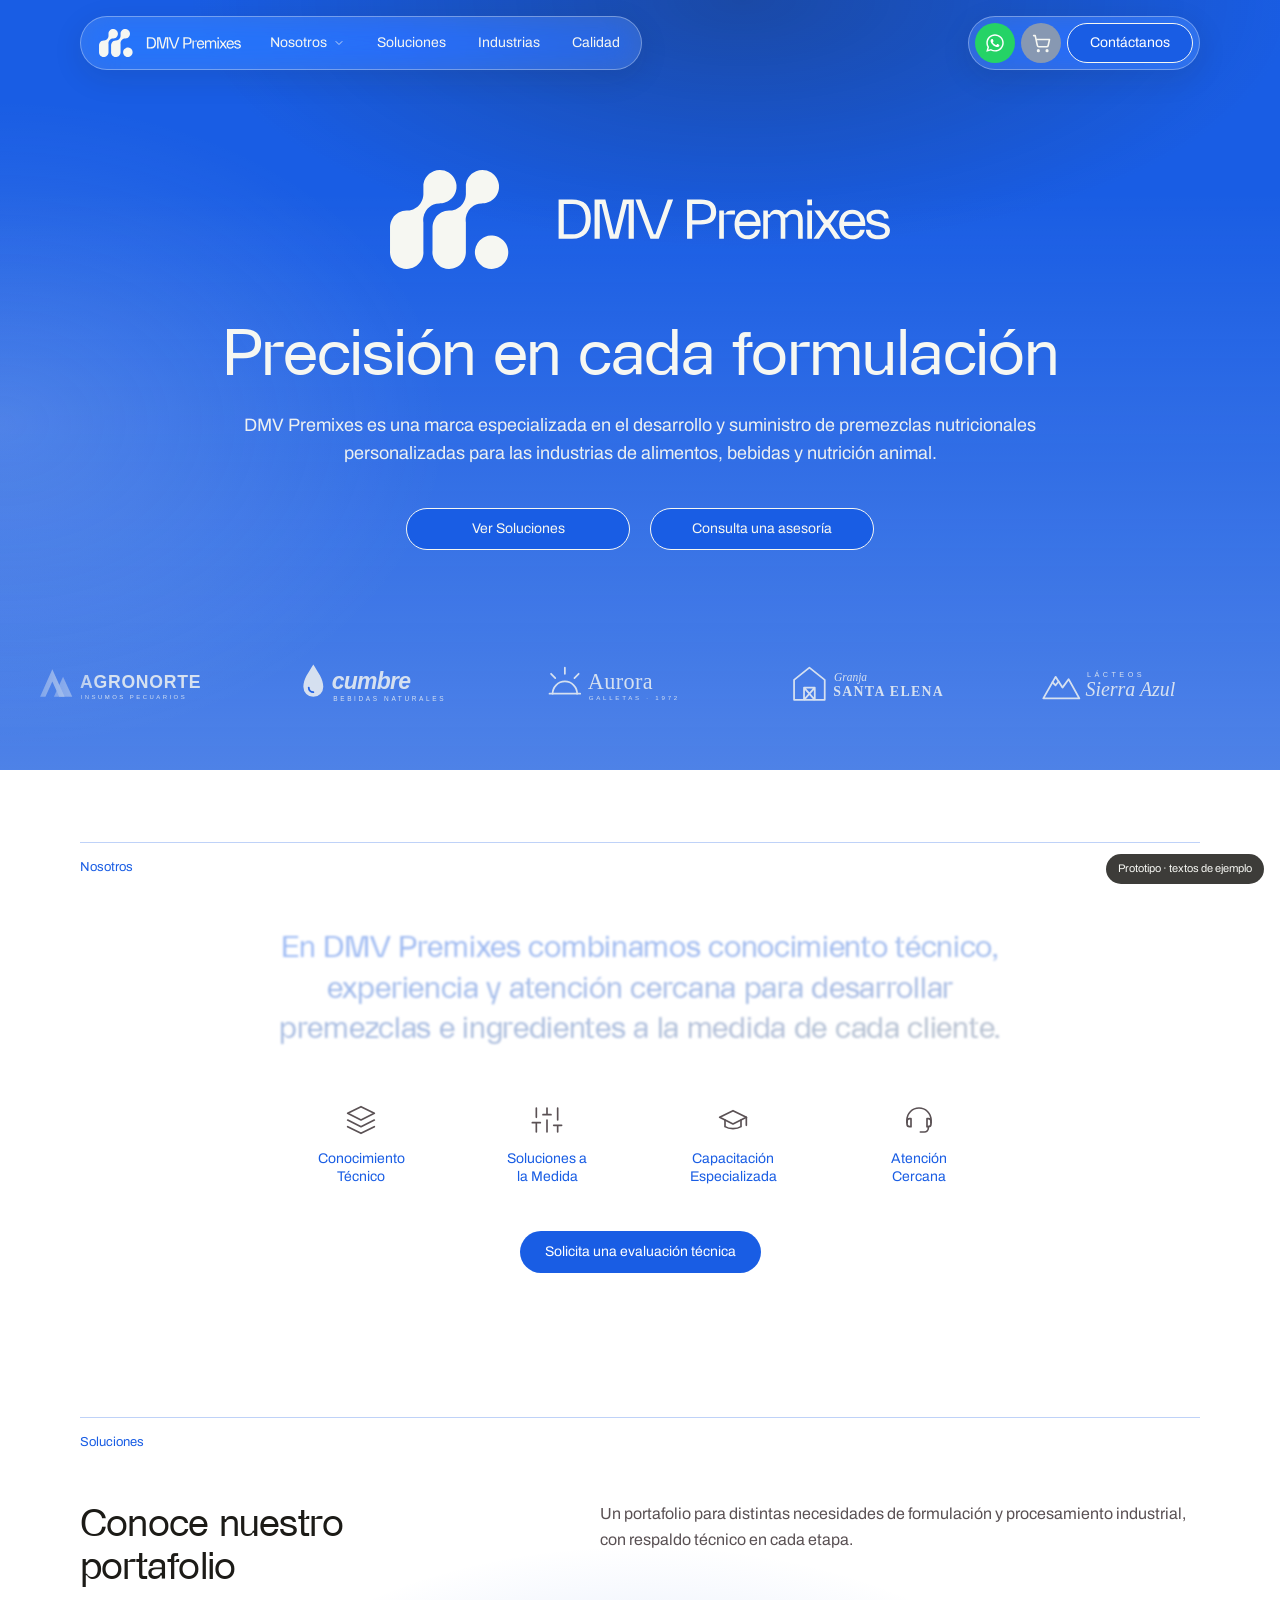
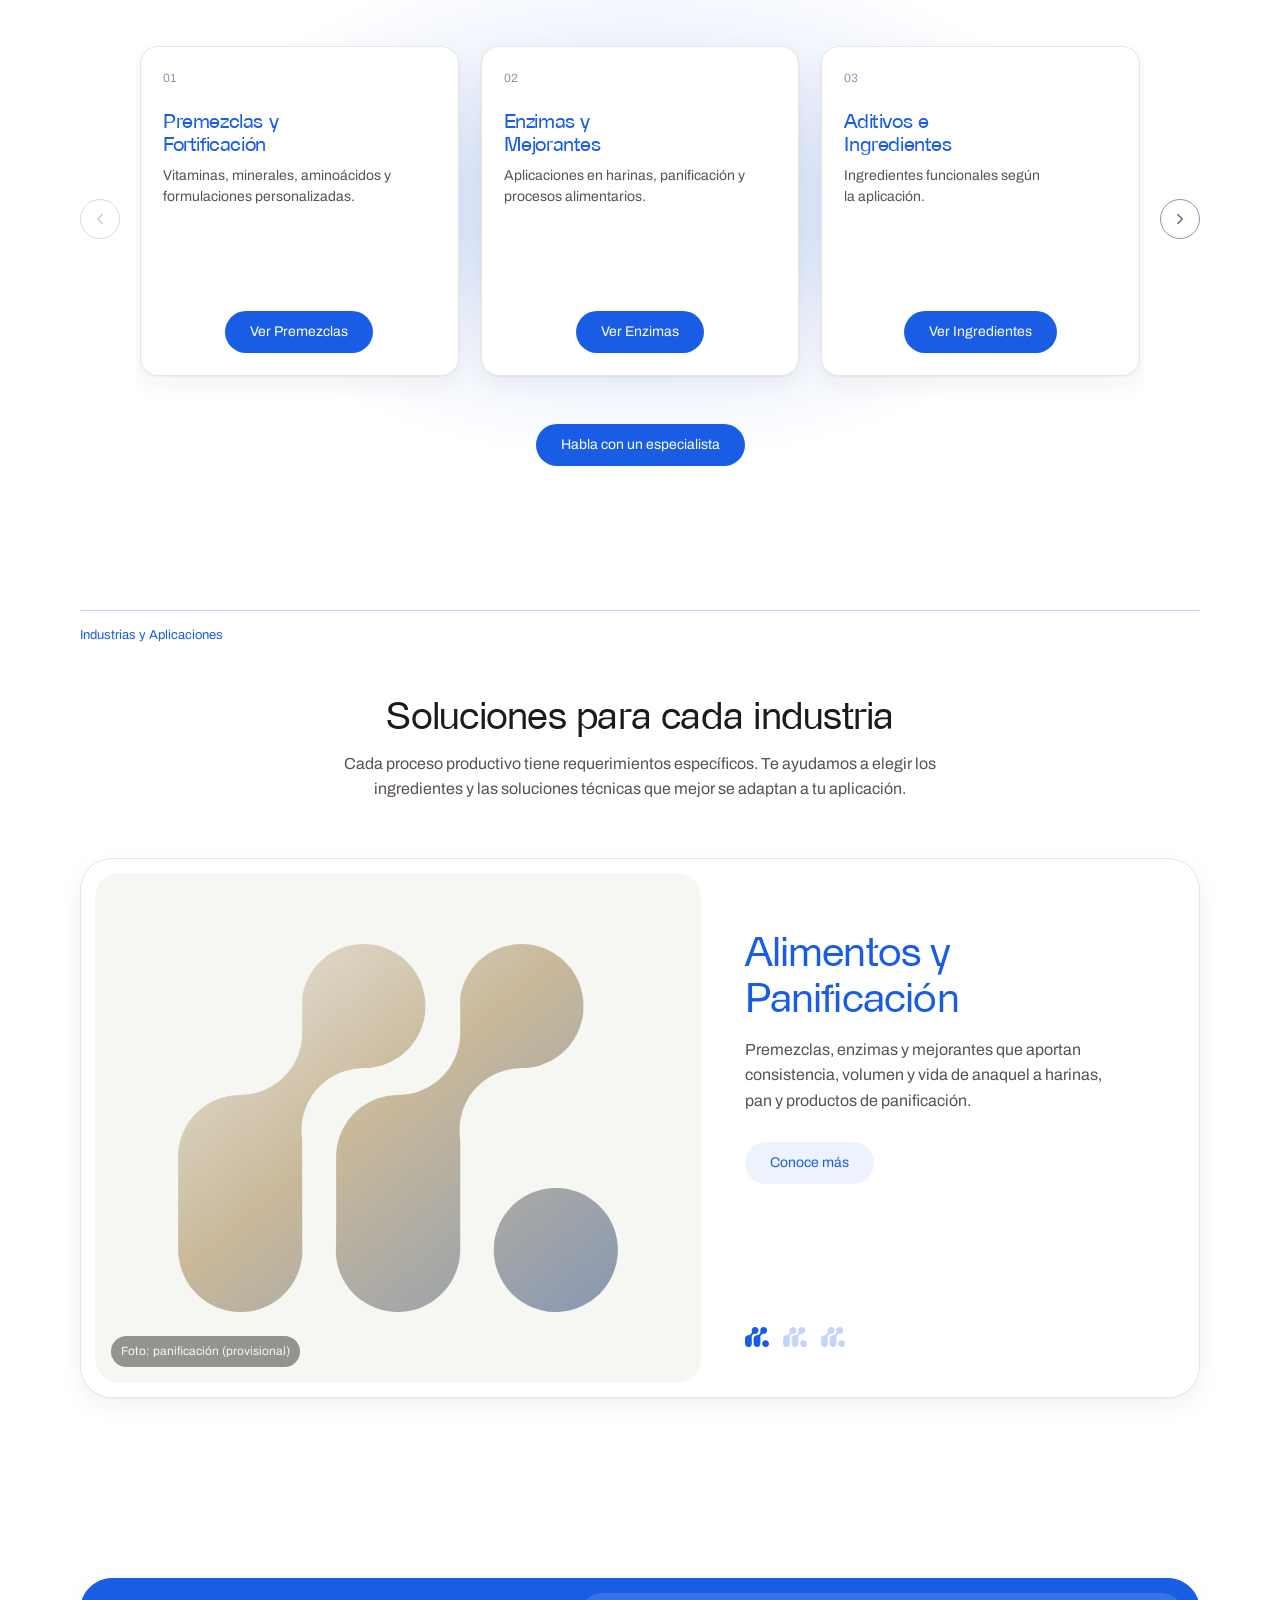
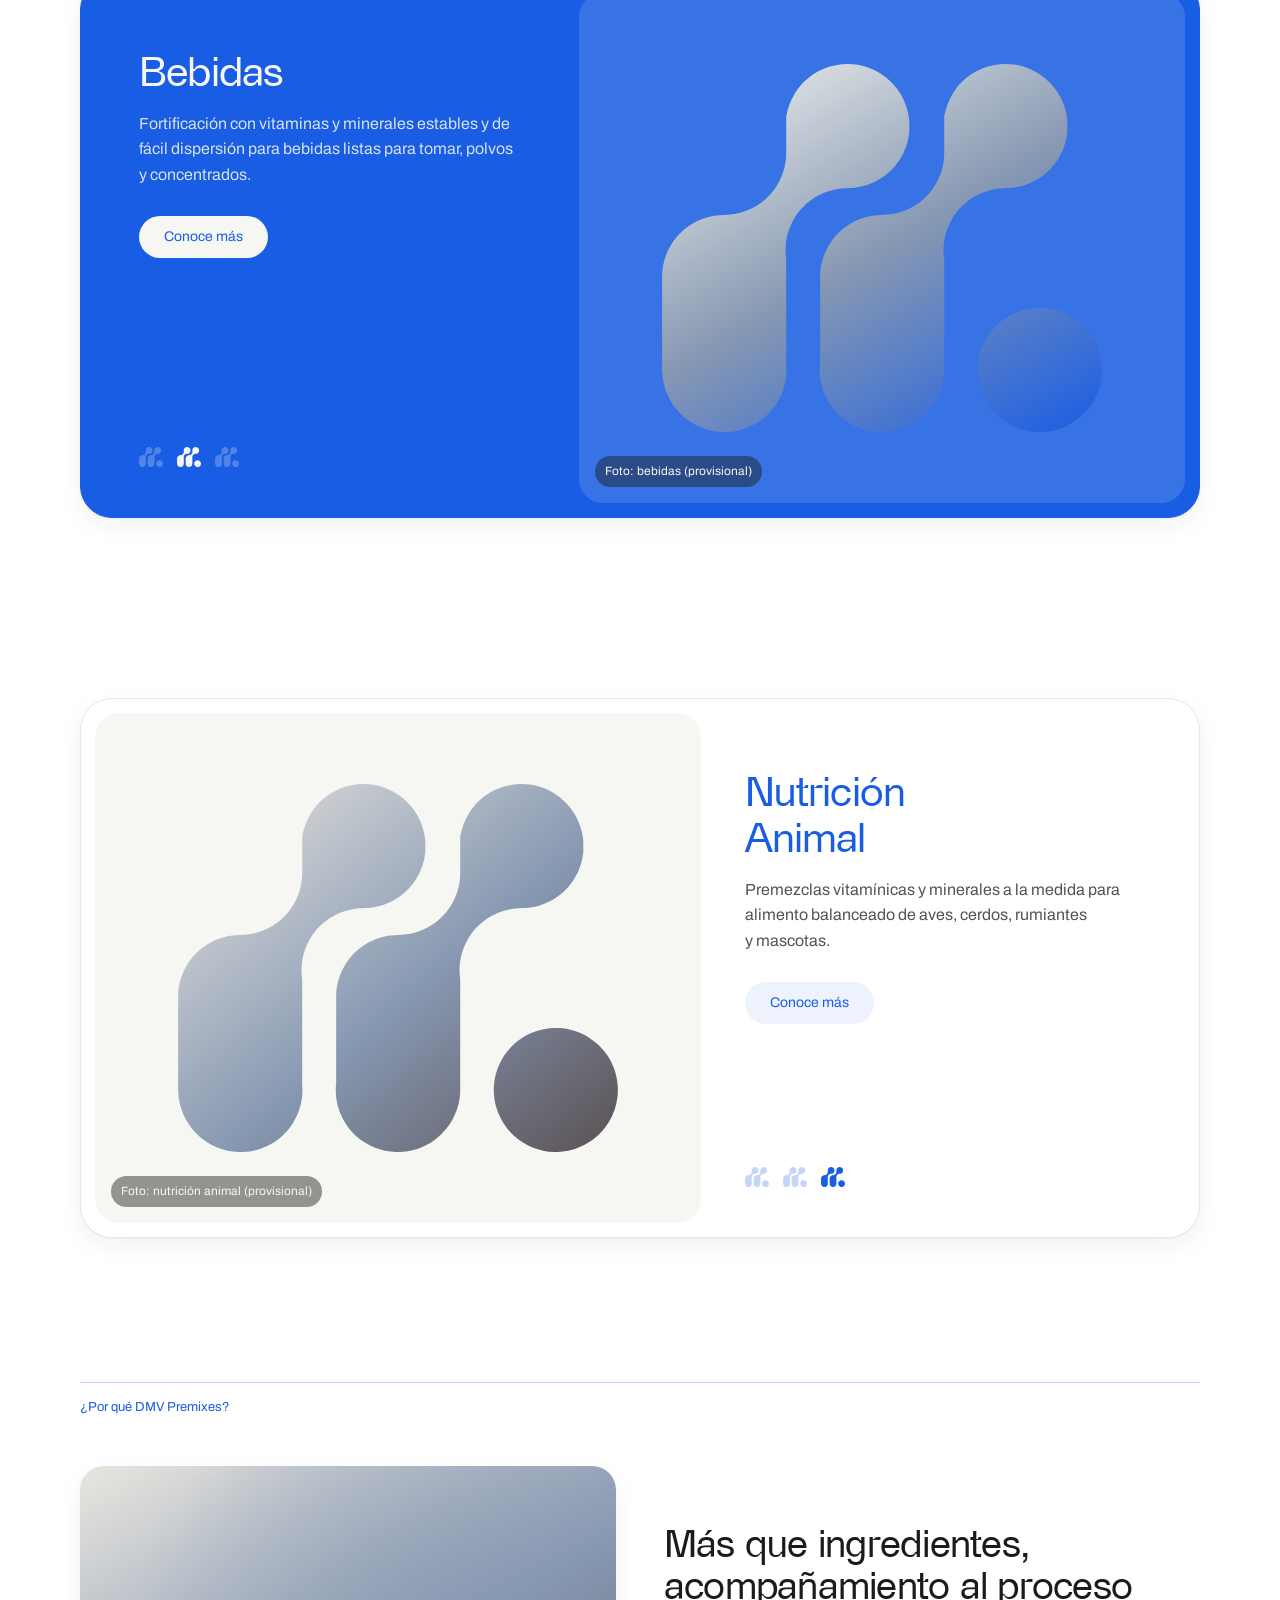
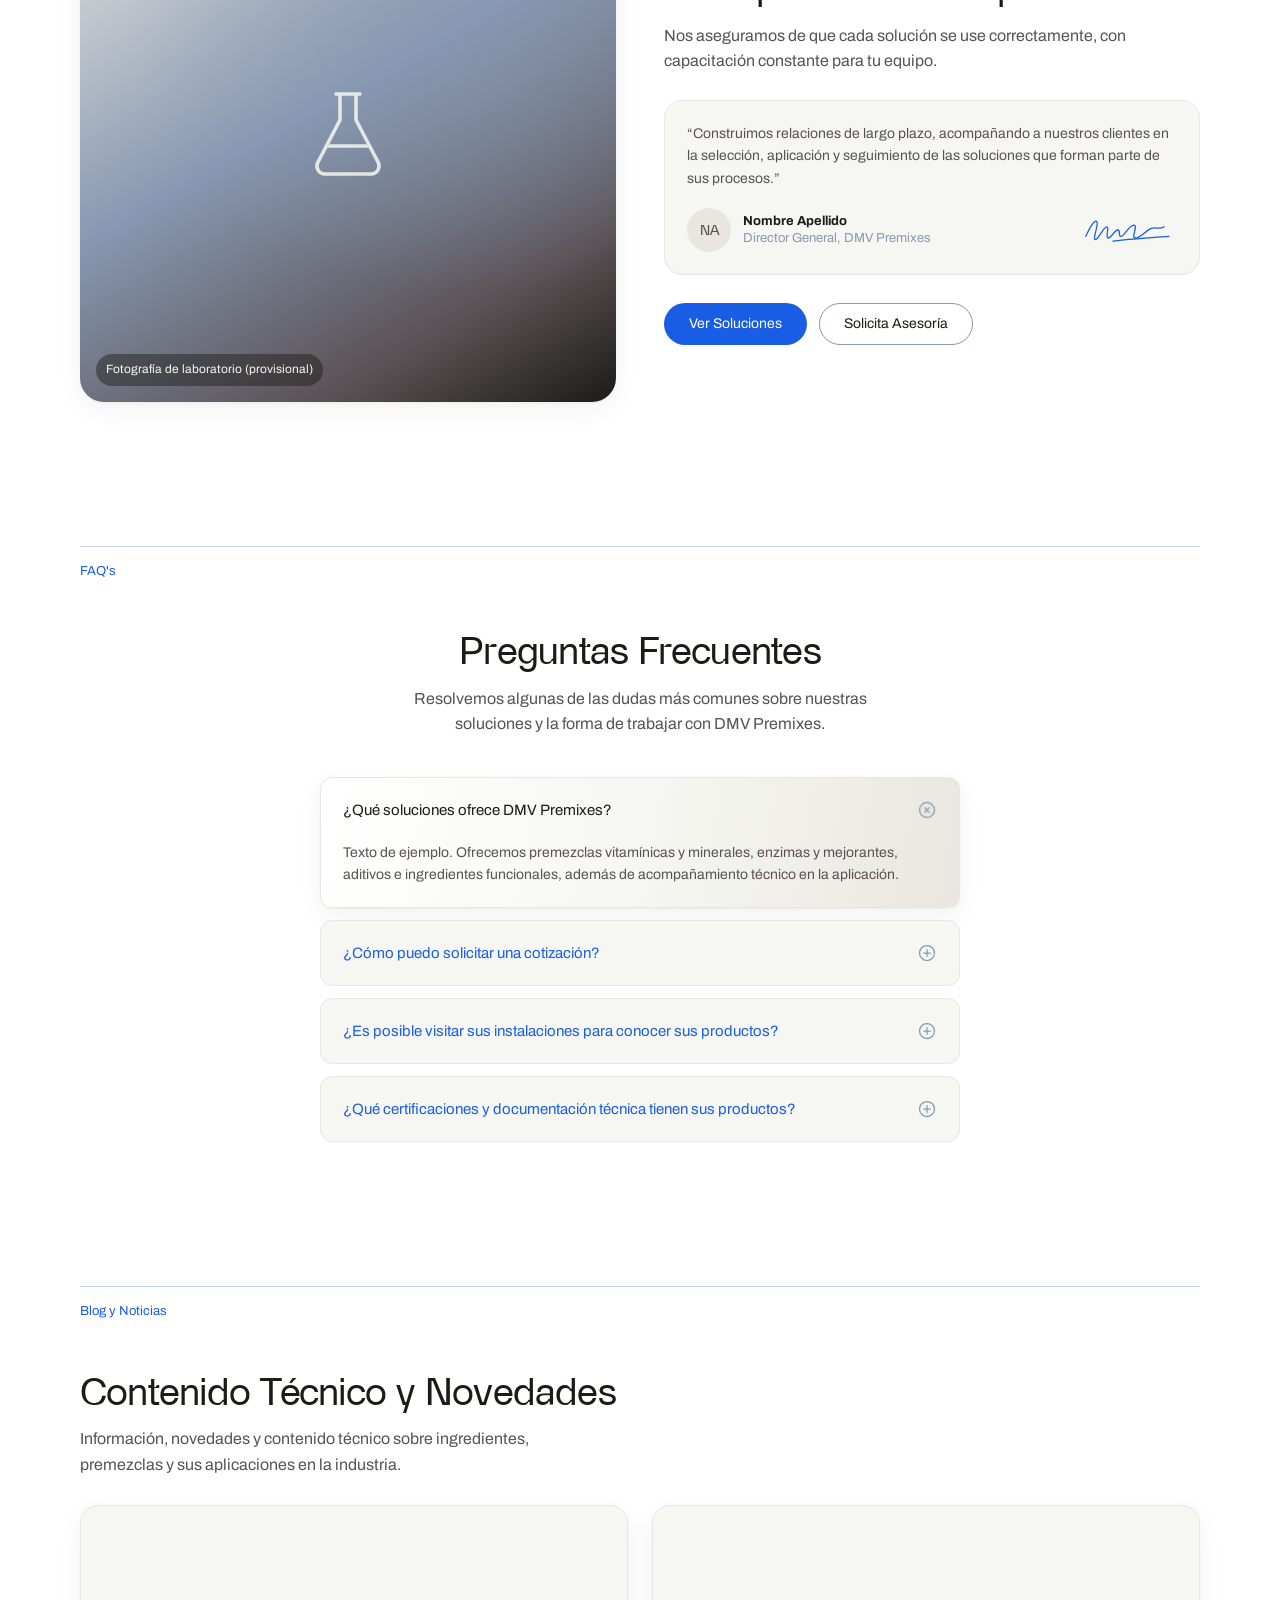
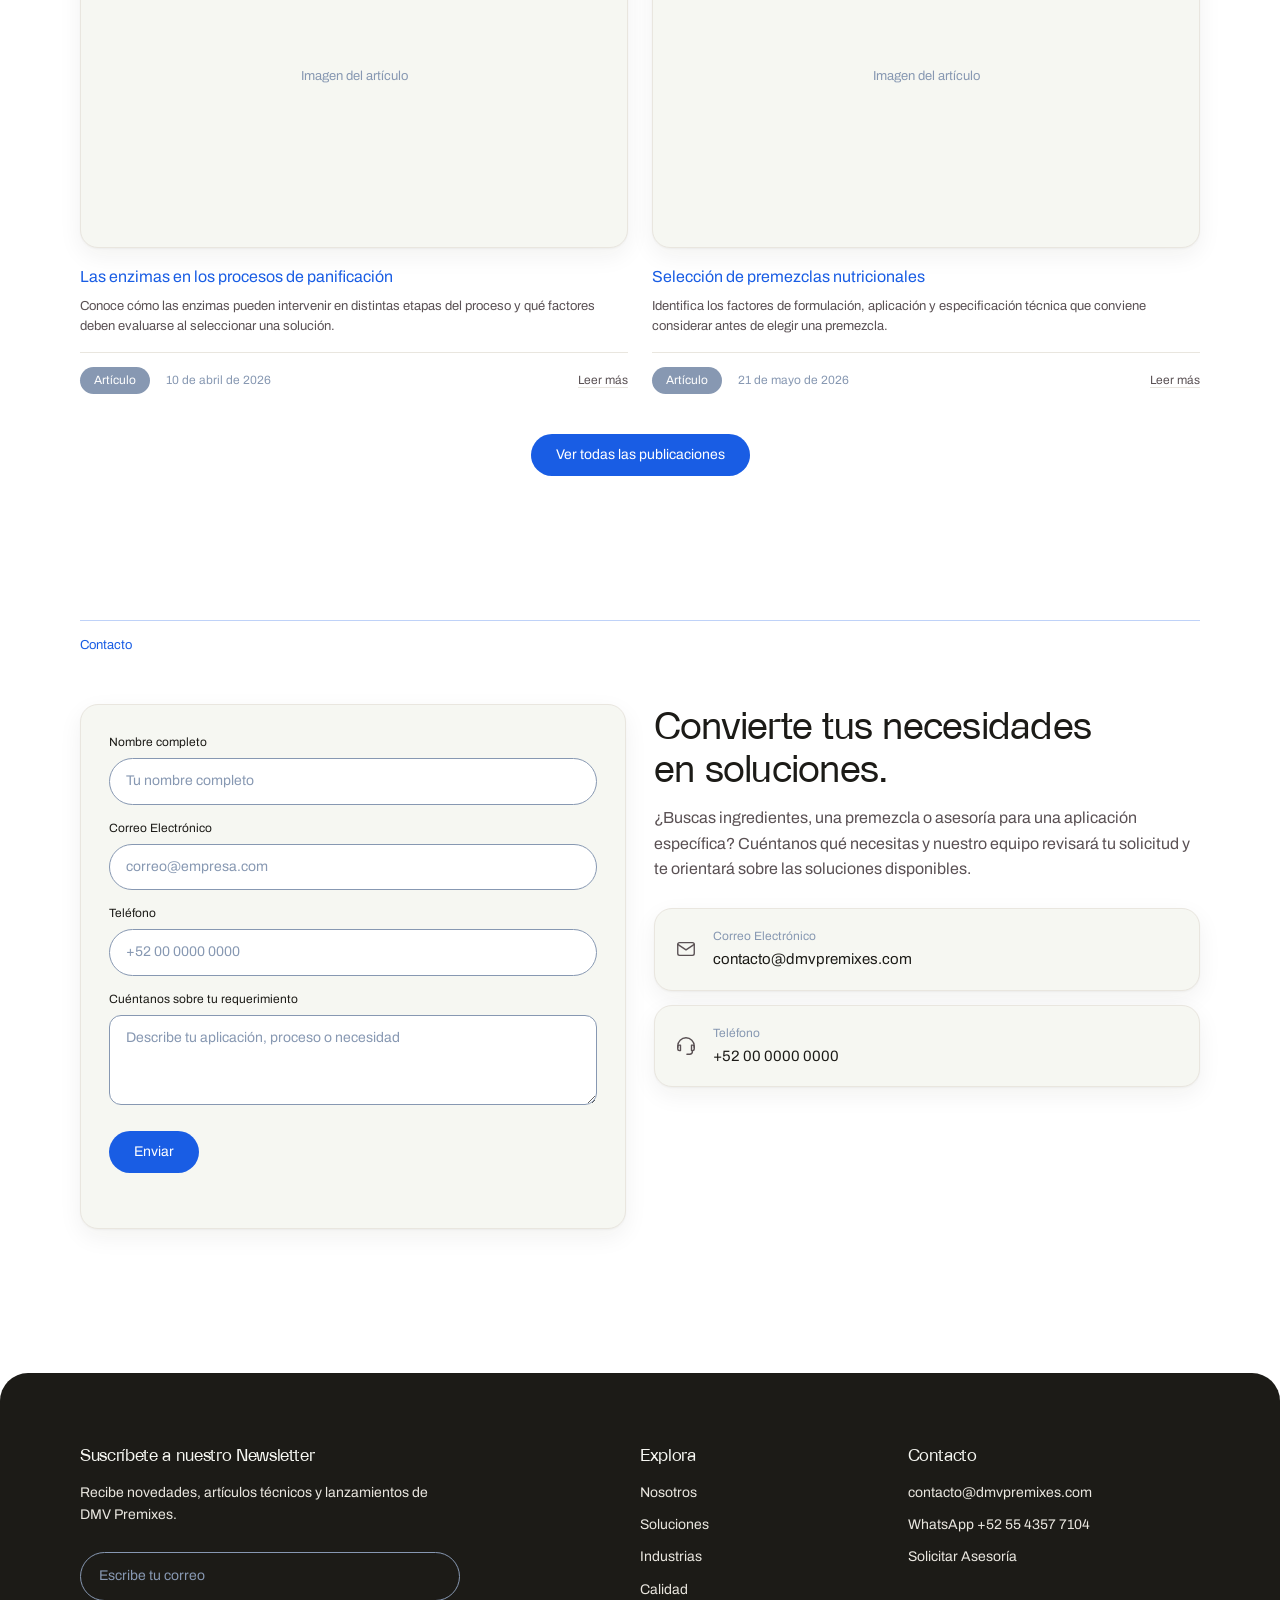
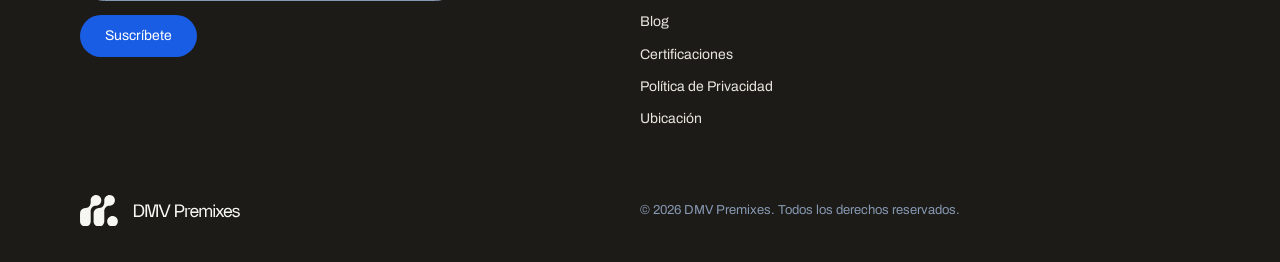
==== commit a6619873: "Carrito: Cool Swell con ícono White Sand y hover Taupe Grey (versión del cliente) Co-Authored-By: Cl" ====
--- a/prototipo/index.html
+++ b/prototipo/index.html
@@ -100,9 +100,9 @@
 .nav-wa{width:40px;height:40px;border-radius:50%;background:var(--whatsapp-green);color:var(--white);display:grid;place-items:center;flex:none;transition:background-color .2s,box-shadow .2s}
 .nav-wa:hover{background:var(--taupe-grey);box-shadow:0 8px 20px rgba(28,27,23,.22)}
 .nav-wa .icon{font-size:20px;fill:currentColor;stroke:none}
-/* Carrito: mismo formato que WhatsApp, en White Sand; hover invertido a Royal Blue con aro White Sand */
-.nav-cart{width:40px;height:40px;border-radius:50%;background:var(--white-sand);color:var(--royal-blue);display:grid;place-items:center;flex:none;transition:background-color .2s,color .2s,box-shadow .2s}
-.nav-cart:hover,.nav-cart:focus-visible{background:var(--royal-blue);color:var(--white-sand);box-shadow:0 0 0 1px var(--white-sand)}
+/* Carrito: mismo formato que WhatsApp; Cool Swell con ícono White Sand; hover Taupe Grey con aro White Sand */
+.nav-cart{width:40px;height:40px;border-radius:50%;background:var(--cool-swell);color:var(--white-sand);display:grid;place-items:center;flex:none;transition:background-color .2s,color .2s,box-shadow .2s}
+.nav-cart:hover,.nav-cart:focus-visible{background:var(--taupe-grey);color:var(--white-sand);box-shadow:0 0 0 1px var(--white-sand)}
 .nav-cart .icon{font-size:19px;stroke-width:2}
 .nav-toggle{display:grid;place-items:center;width:0;height:40px;margin-left:0;padding:0;border:0;border-radius:50%;background:rgba(246,247,242,.12);color:var(--white-sand);cursor:pointer;opacity:0;overflow:hidden;pointer-events:none;transition:width .35s ease,margin .35s ease,opacity .25s,background-color .2s}
 .nav-wrap.scrolled .nav-toggle{width:40px;margin-left:6px;opacity:1;pointer-events:auto}
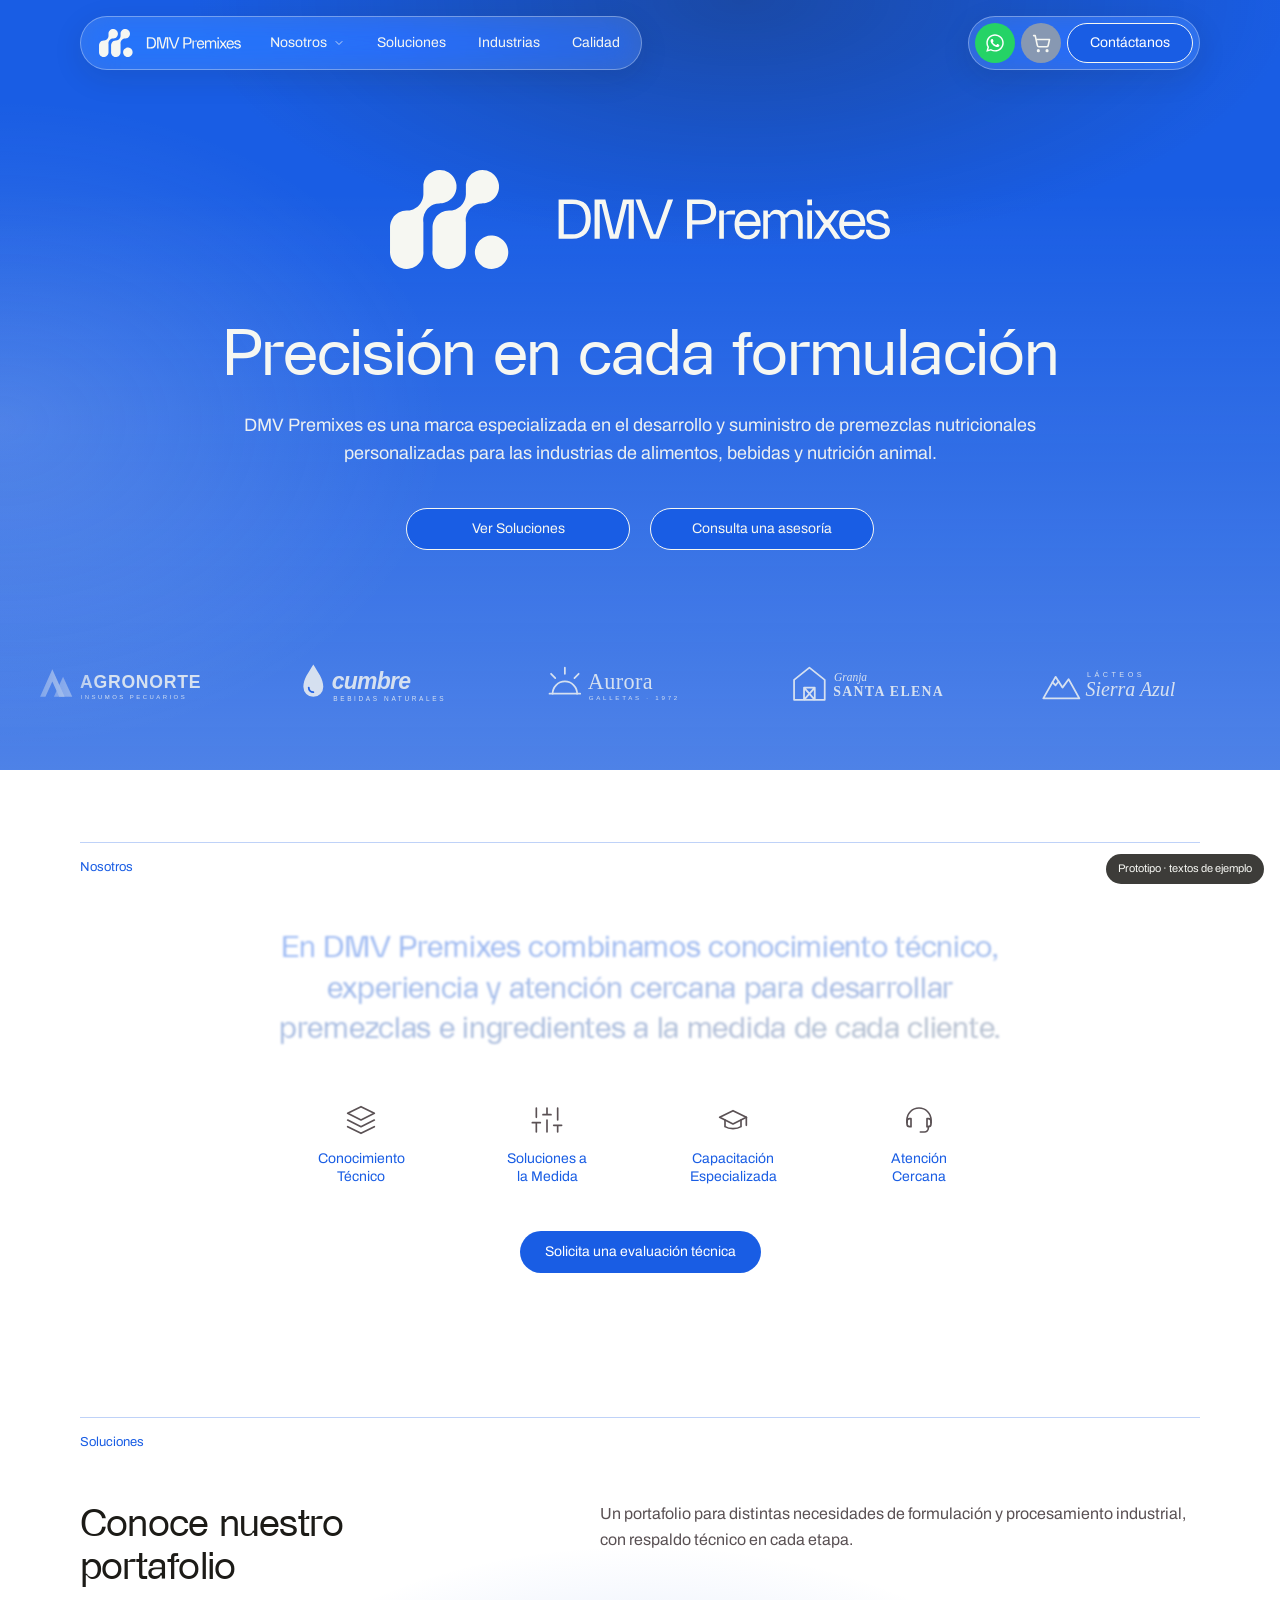
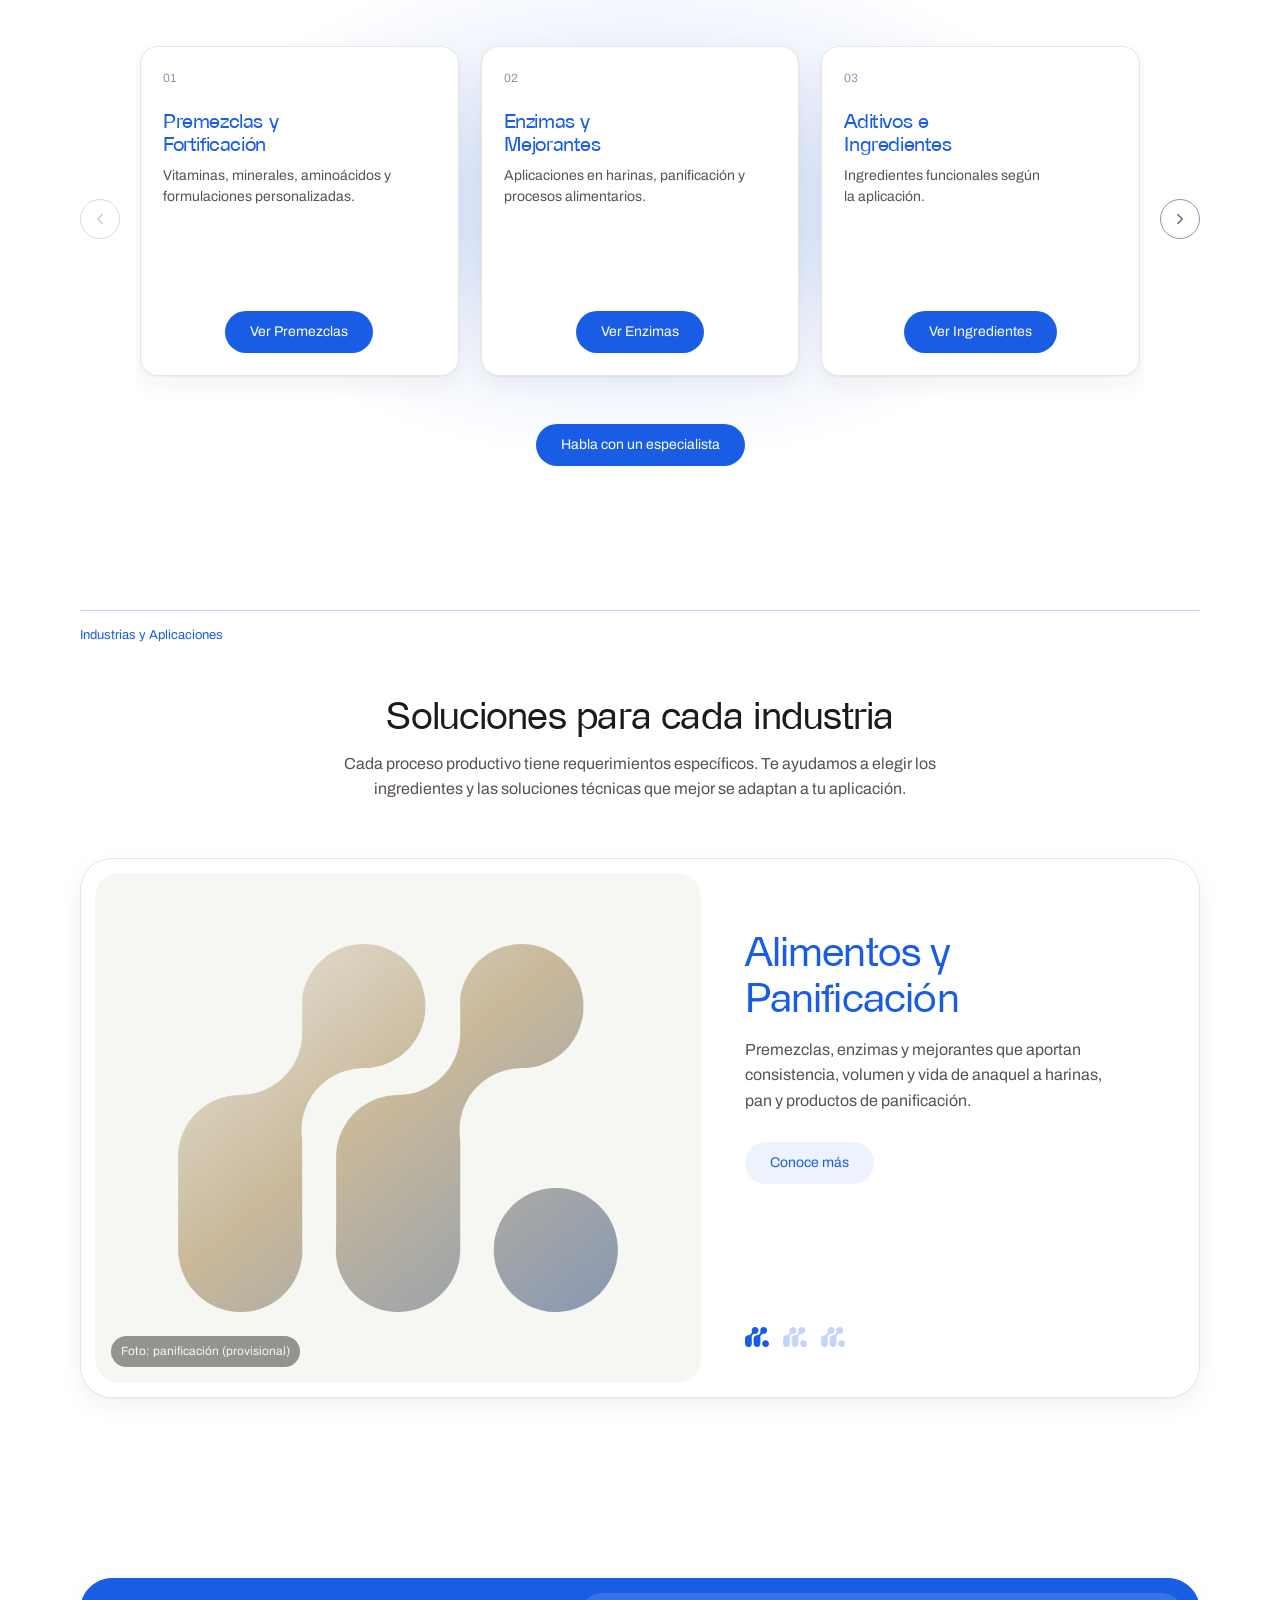
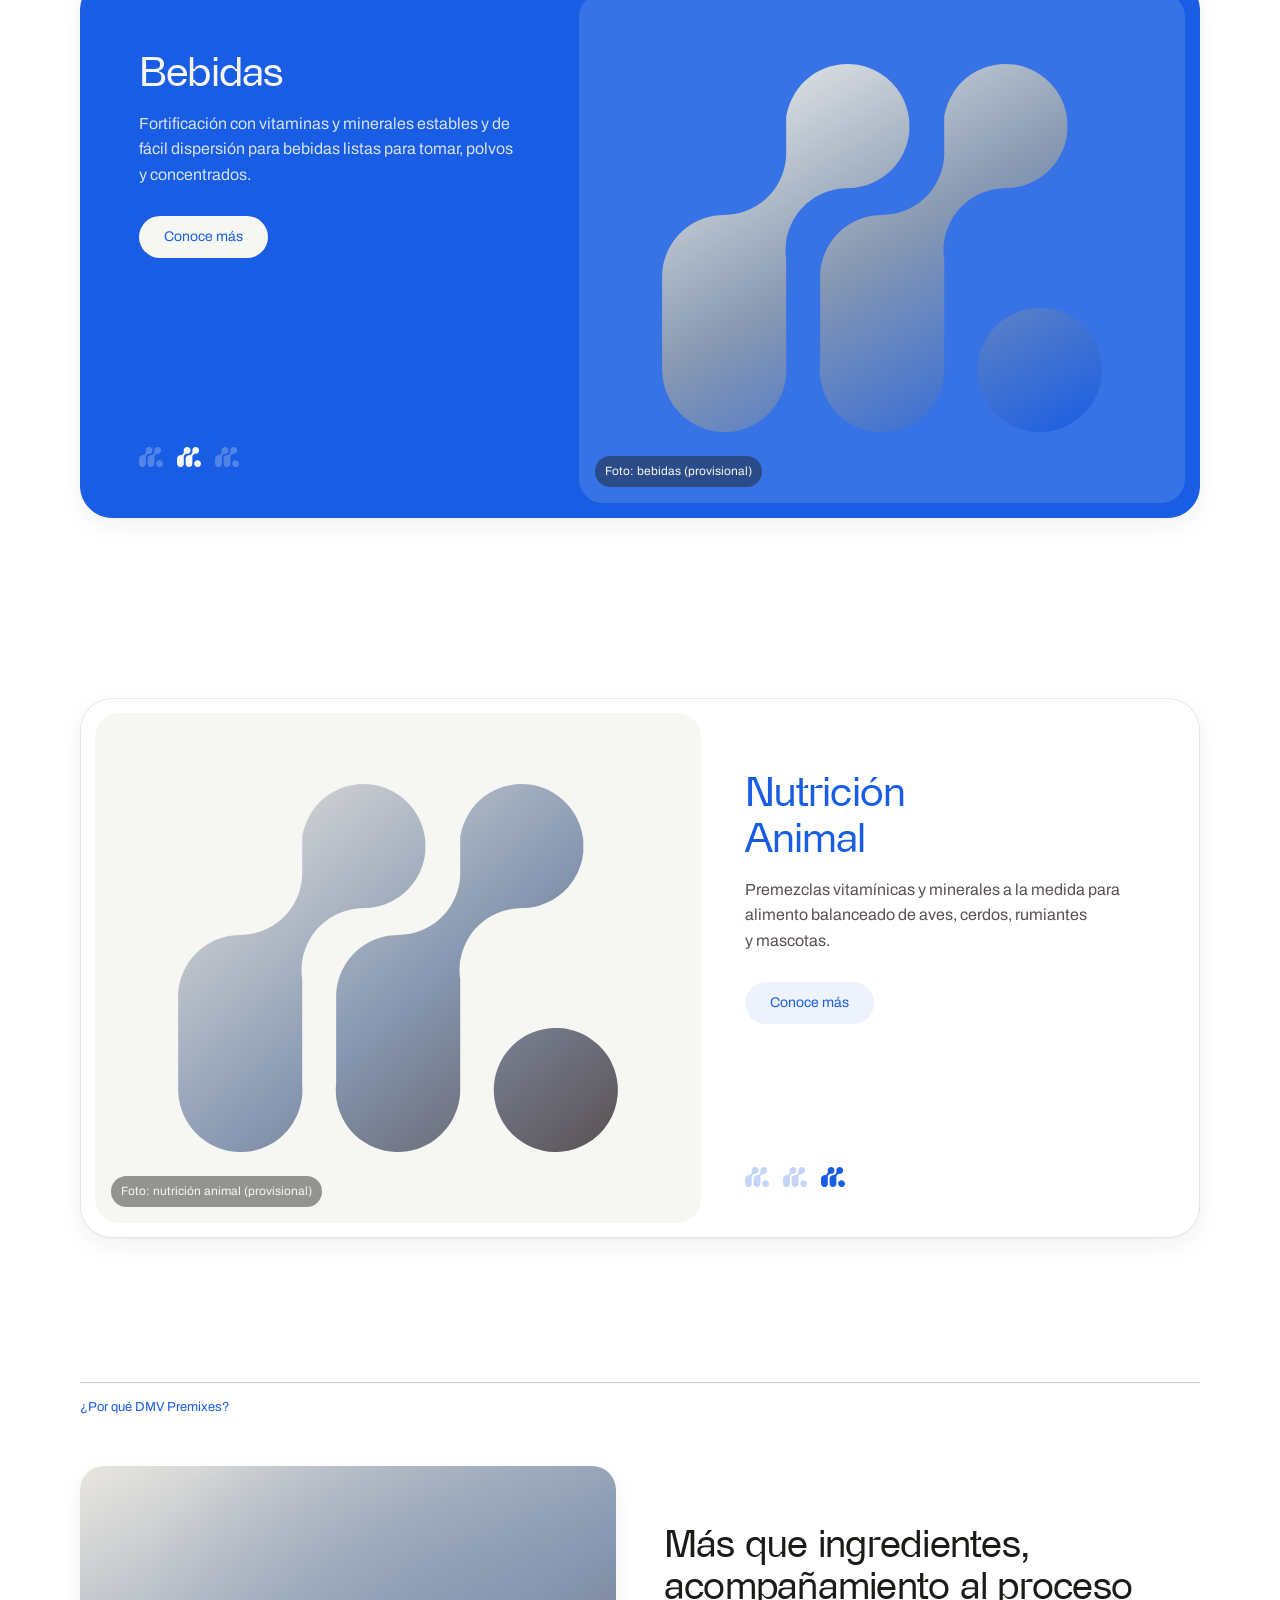
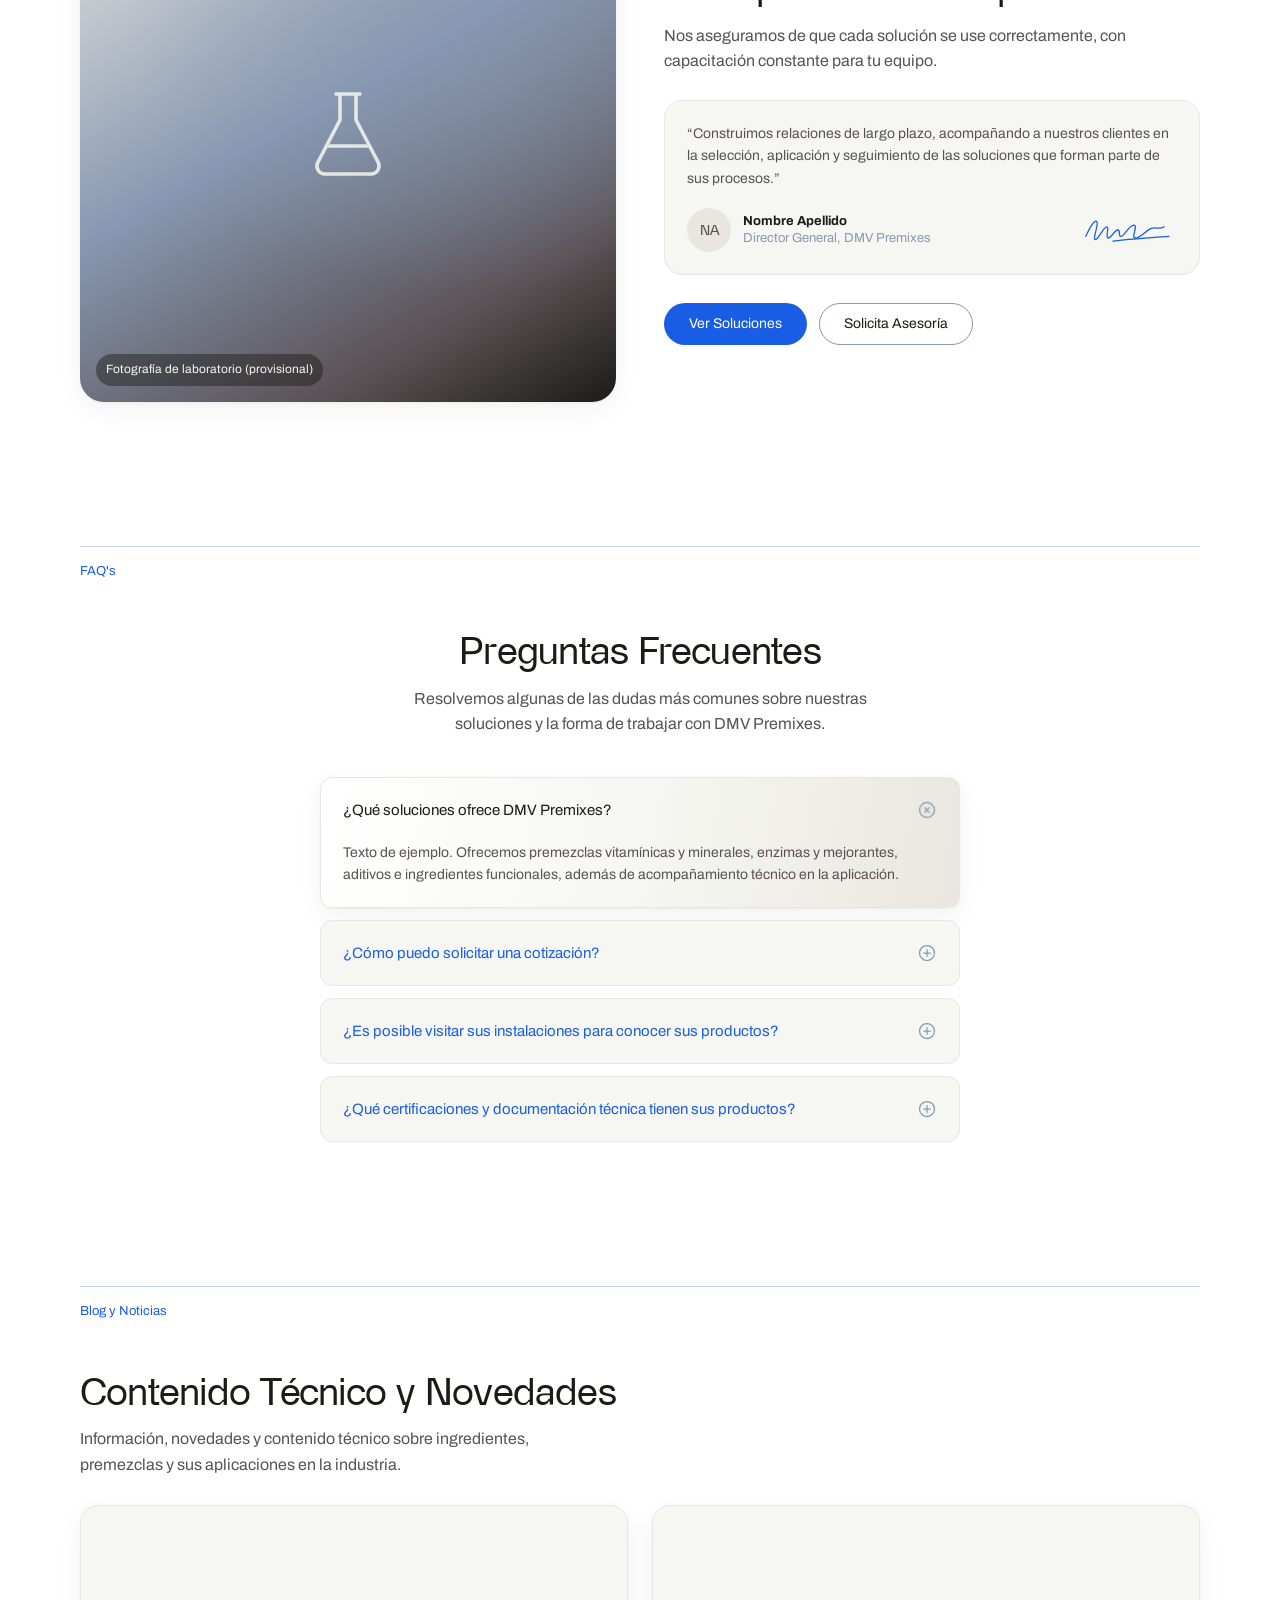
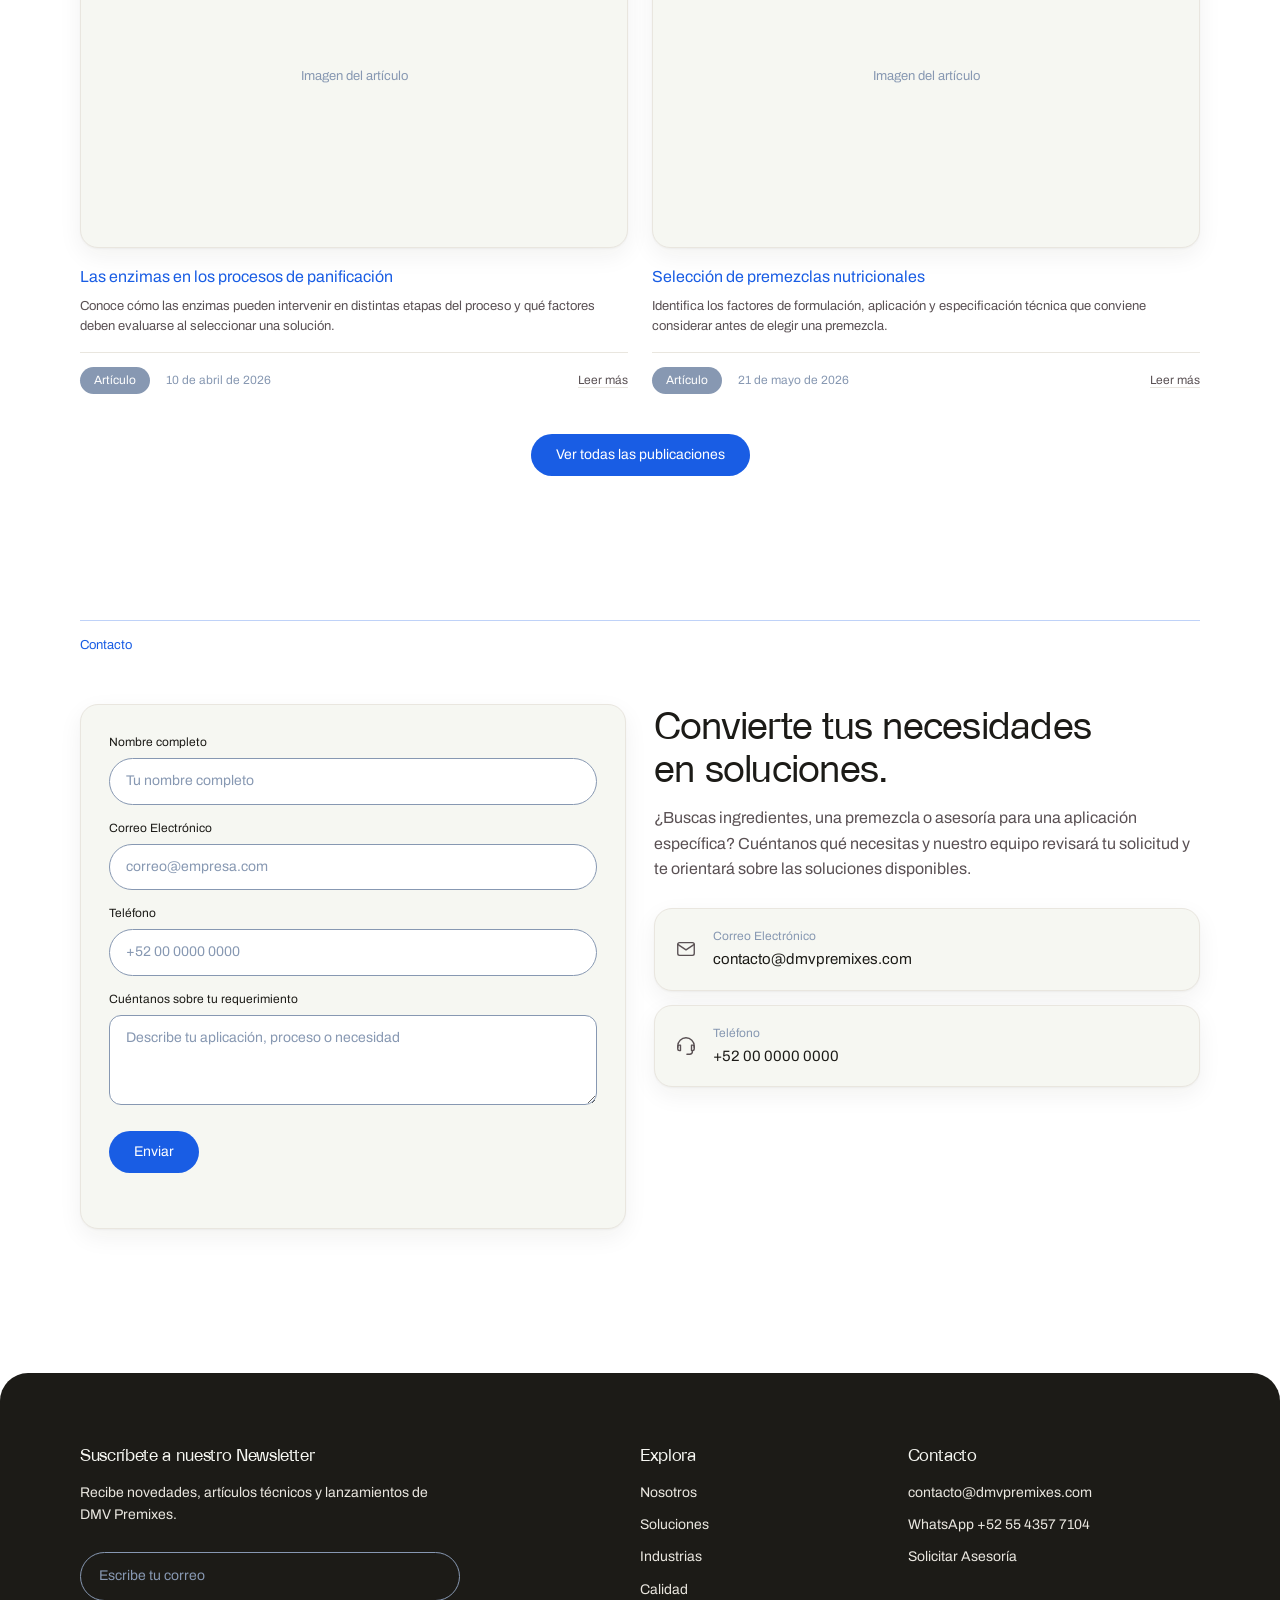
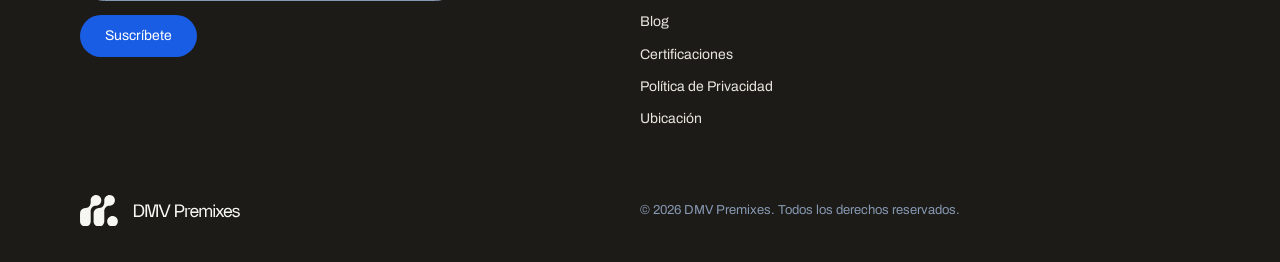
==== commit 85ff2dc3: "Carrito sin aro en el hover Co-Authored-By: Claude Opus 5.5 <noreply@anthropic.com> Claude-Session: " ====
--- a/prototipo/index.html
+++ b/prototipo/index.html
@@ -100,9 +100,9 @@
 .nav-wa{width:40px;height:40px;border-radius:50%;background:var(--whatsapp-green);color:var(--white);display:grid;place-items:center;flex:none;transition:background-color .2s,box-shadow .2s}
 .nav-wa:hover{background:var(--taupe-grey);box-shadow:0 8px 20px rgba(28,27,23,.22)}
 .nav-wa .icon{font-size:20px;fill:currentColor;stroke:none}
-/* Carrito: mismo formato que WhatsApp; Cool Swell con ícono White Sand; hover Taupe Grey con aro White Sand */
-.nav-cart{width:40px;height:40px;border-radius:50%;background:var(--cool-swell);color:var(--white-sand);display:grid;place-items:center;flex:none;transition:background-color .2s,color .2s,box-shadow .2s}
-.nav-cart:hover,.nav-cart:focus-visible{background:var(--taupe-grey);color:var(--white-sand);box-shadow:0 0 0 1px var(--white-sand)}
+/* Carrito: mismo formato que WhatsApp; Cool Swell con ícono White Sand; hover Taupe Grey */
+.nav-cart{width:40px;height:40px;border-radius:50%;background:var(--cool-swell);color:var(--white-sand);display:grid;place-items:center;flex:none;transition:background-color .2s,color .2s}
+.nav-cart:hover,.nav-cart:focus-visible{background:var(--taupe-grey);color:var(--white-sand)}
 .nav-cart .icon{font-size:19px;stroke-width:2}
 .nav-toggle{display:grid;place-items:center;width:0;height:40px;margin-left:0;padding:0;border:0;border-radius:50%;background:rgba(246,247,242,.12);color:var(--white-sand);cursor:pointer;opacity:0;overflow:hidden;pointer-events:none;transition:width .35s ease,margin .35s ease,opacity .25s,background-color .2s}
 .nav-wrap.scrolled .nav-toggle{width:40px;margin-left:6px;opacity:1;pointer-events:auto}
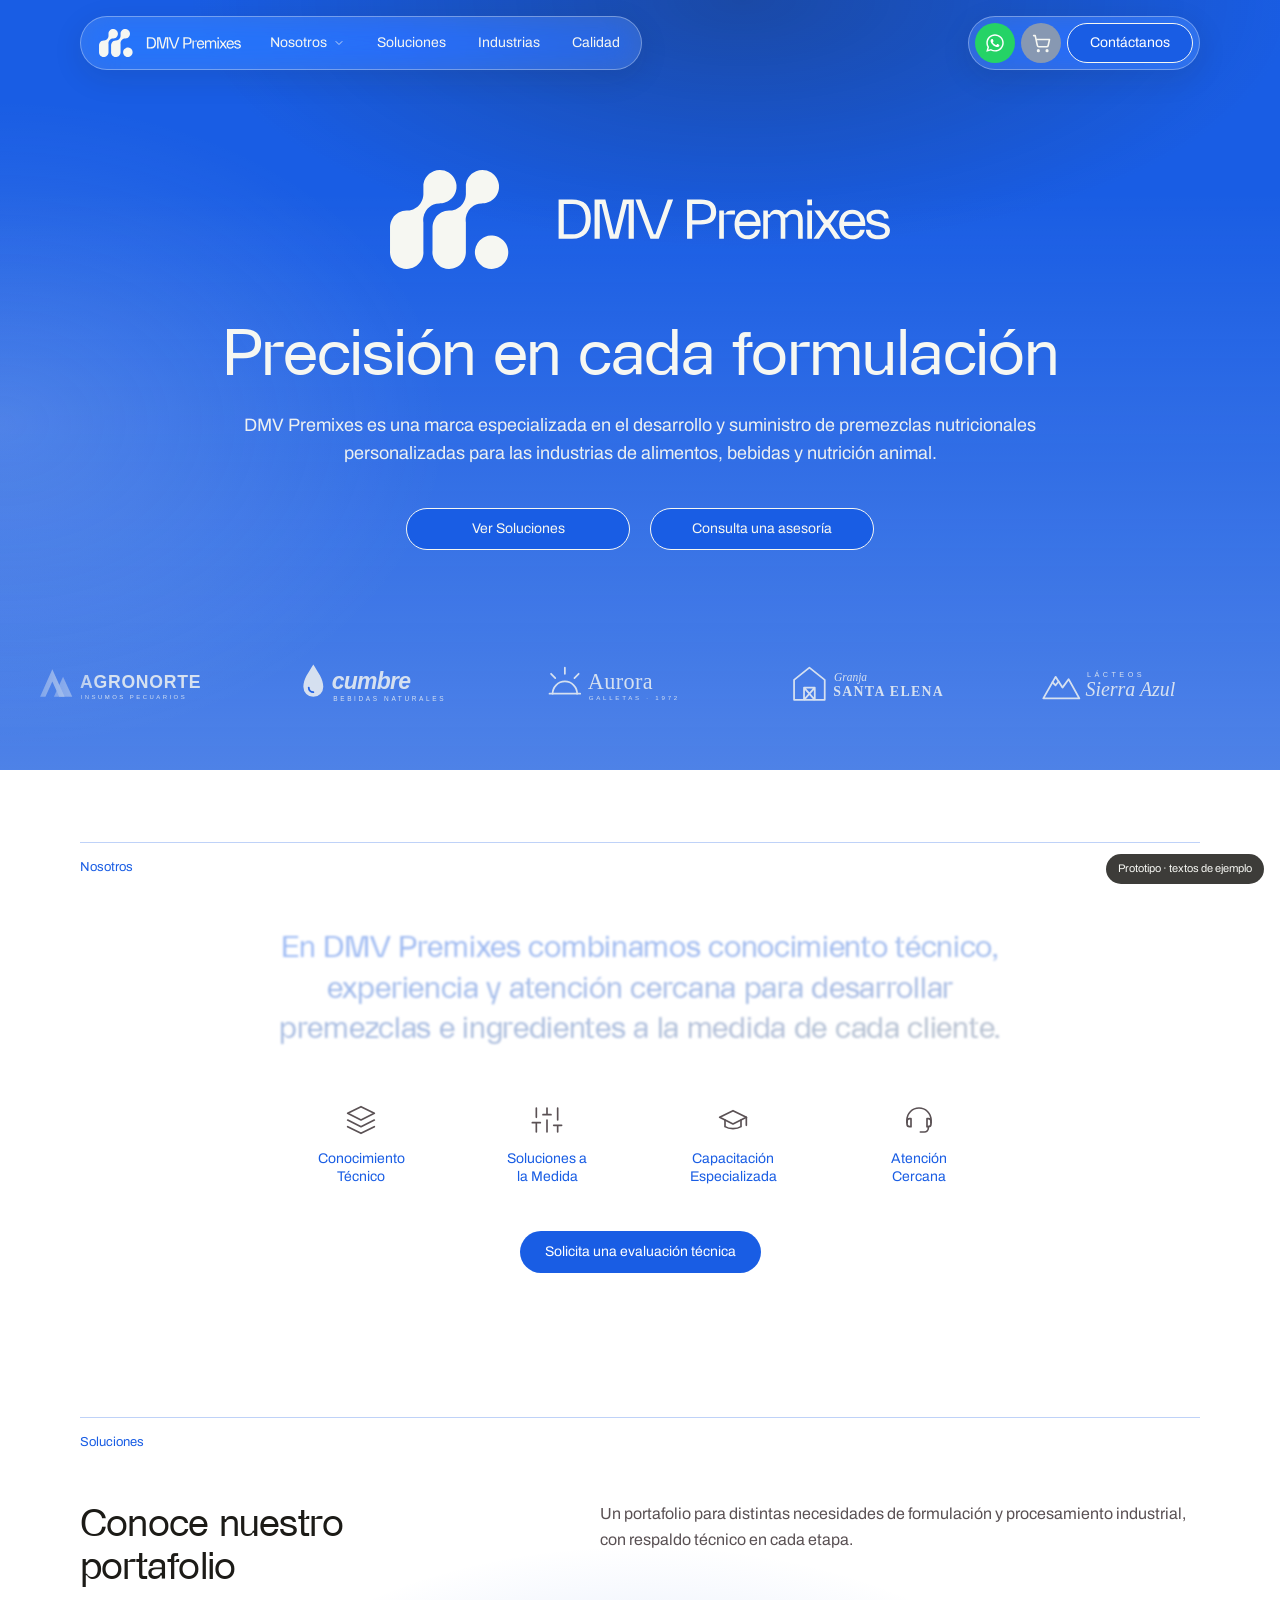
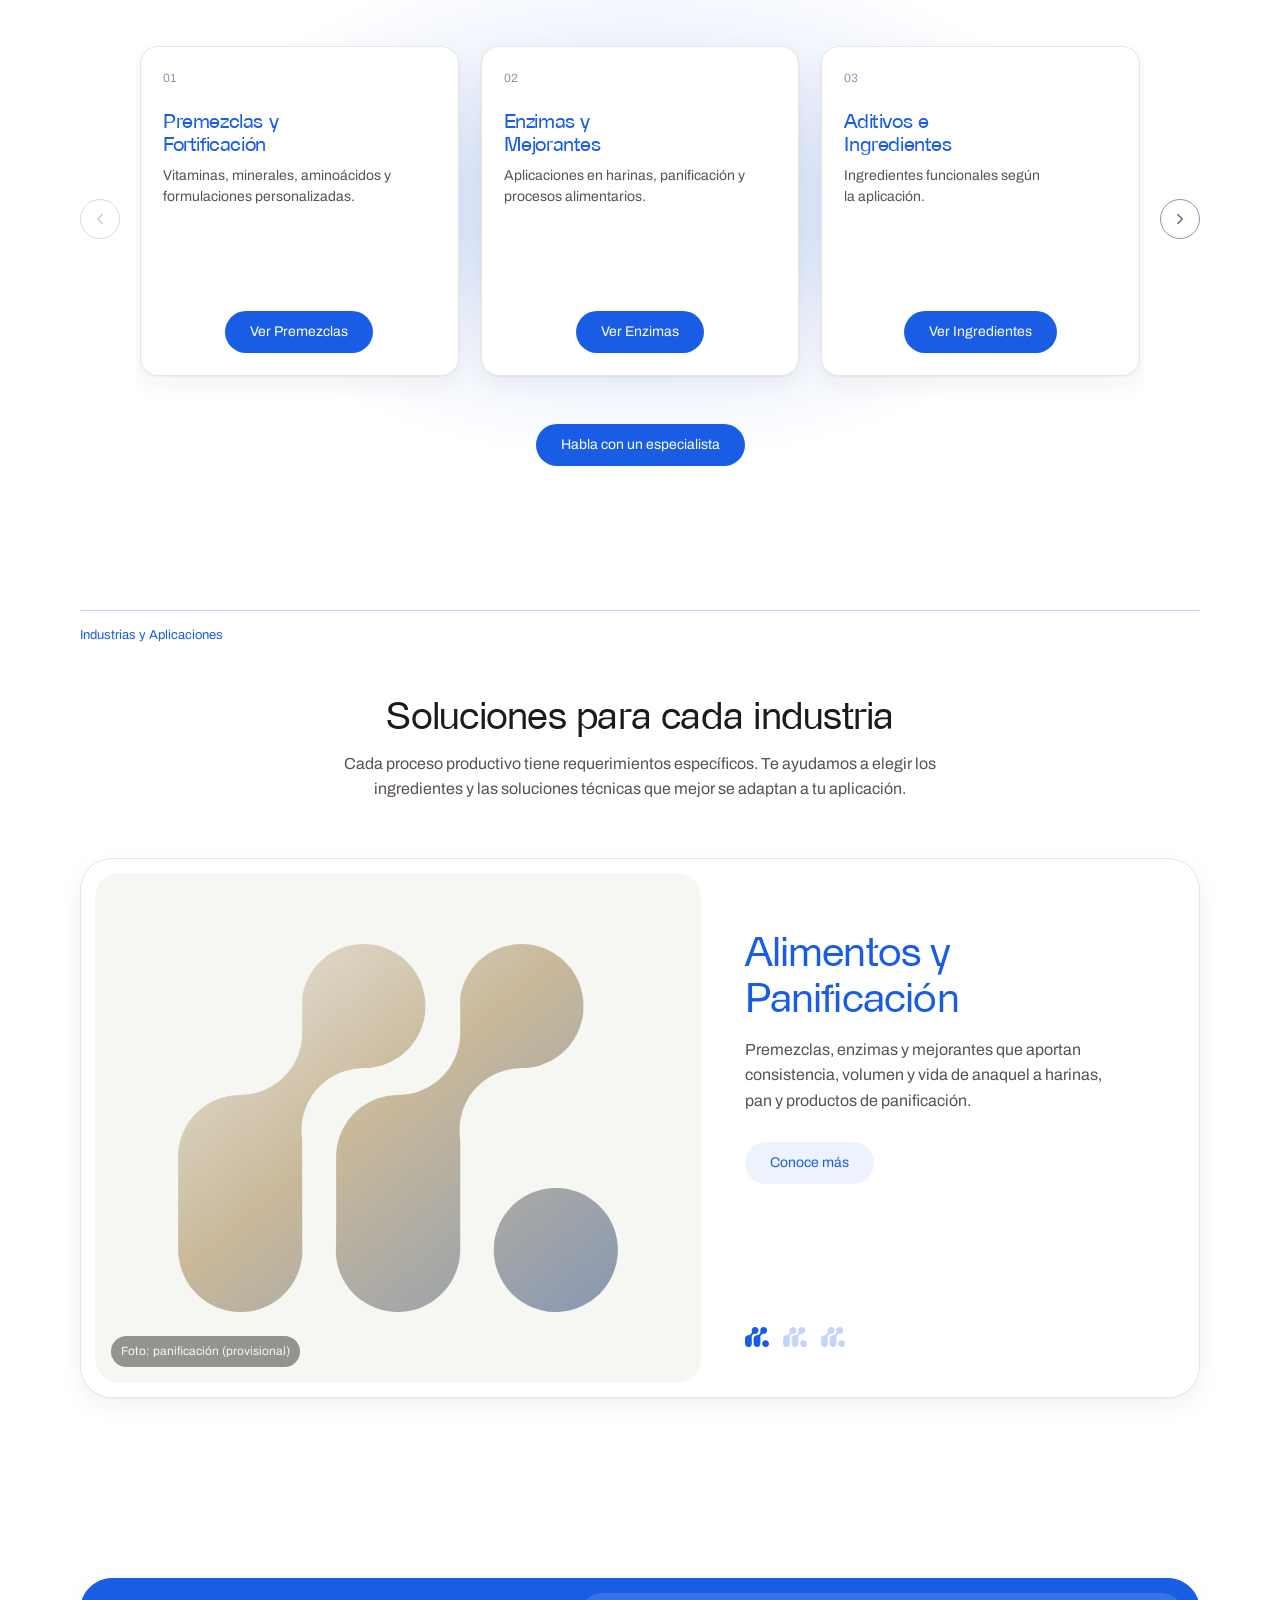
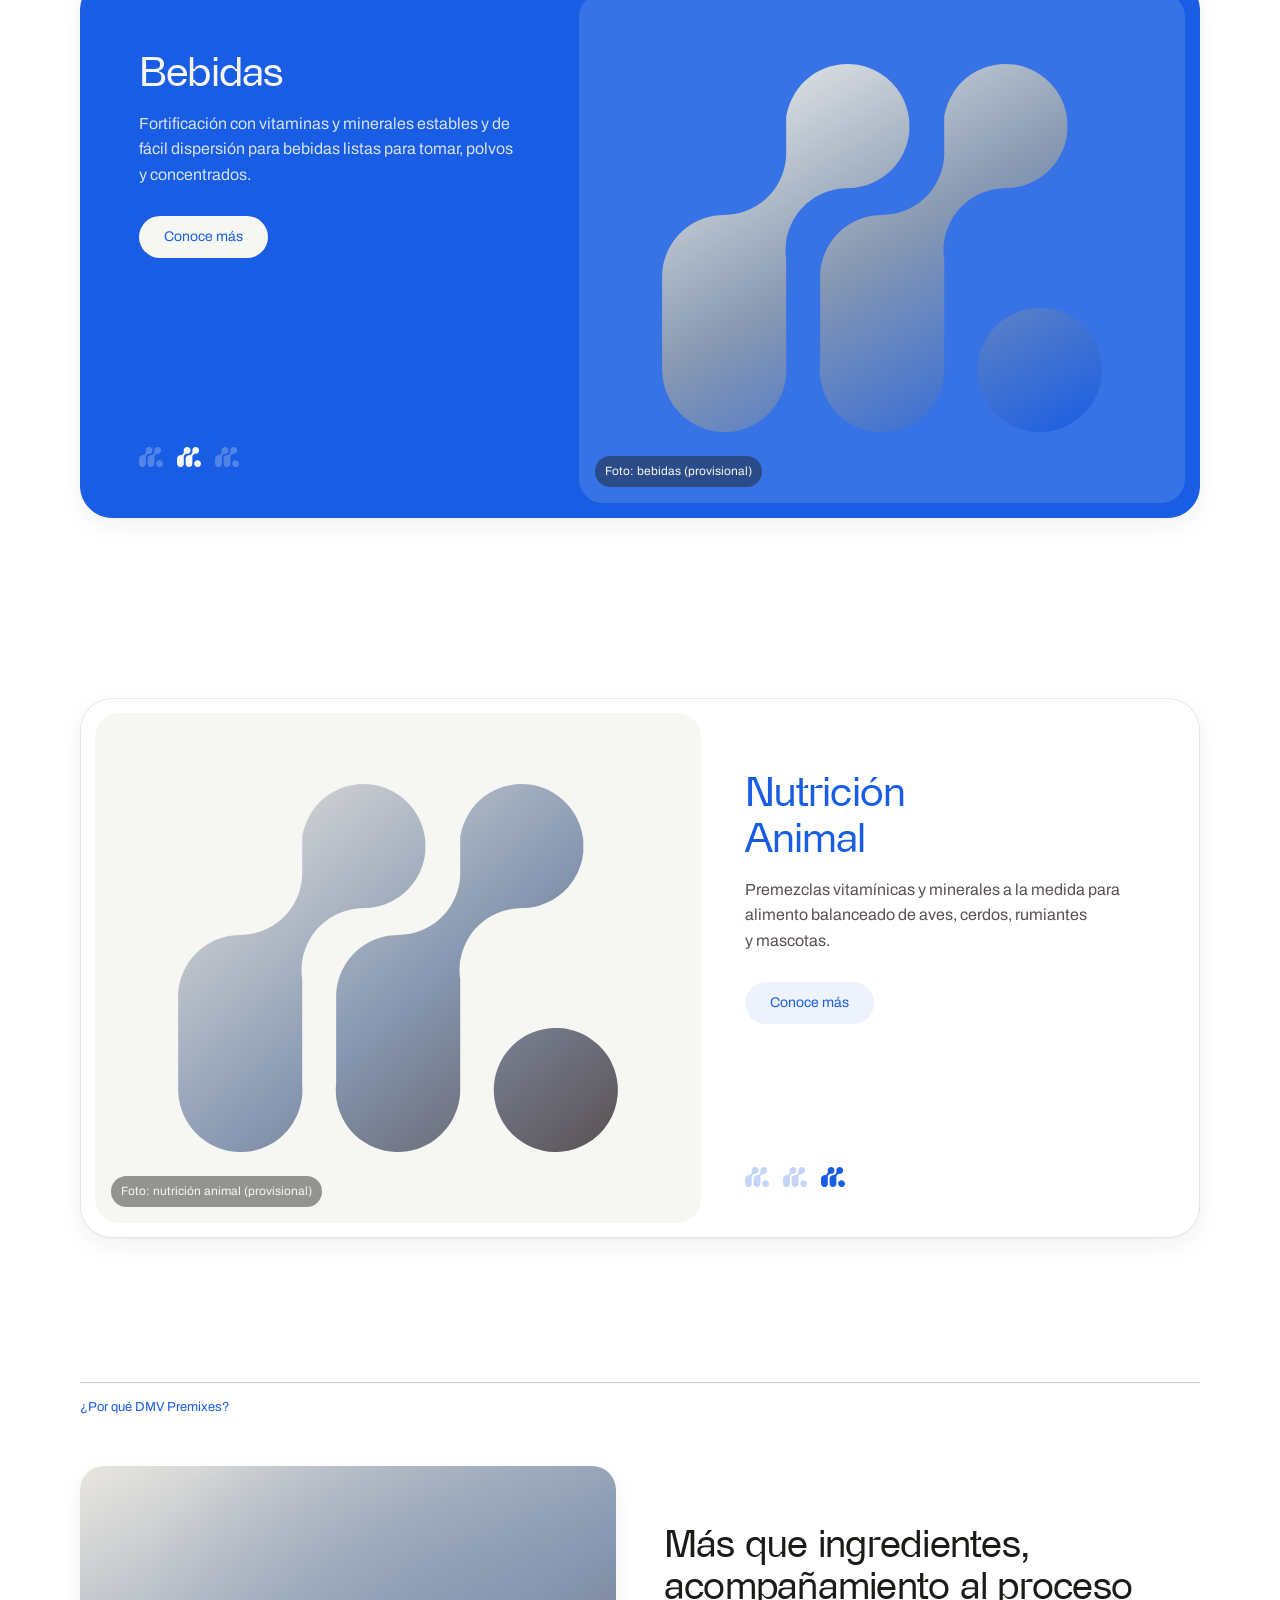
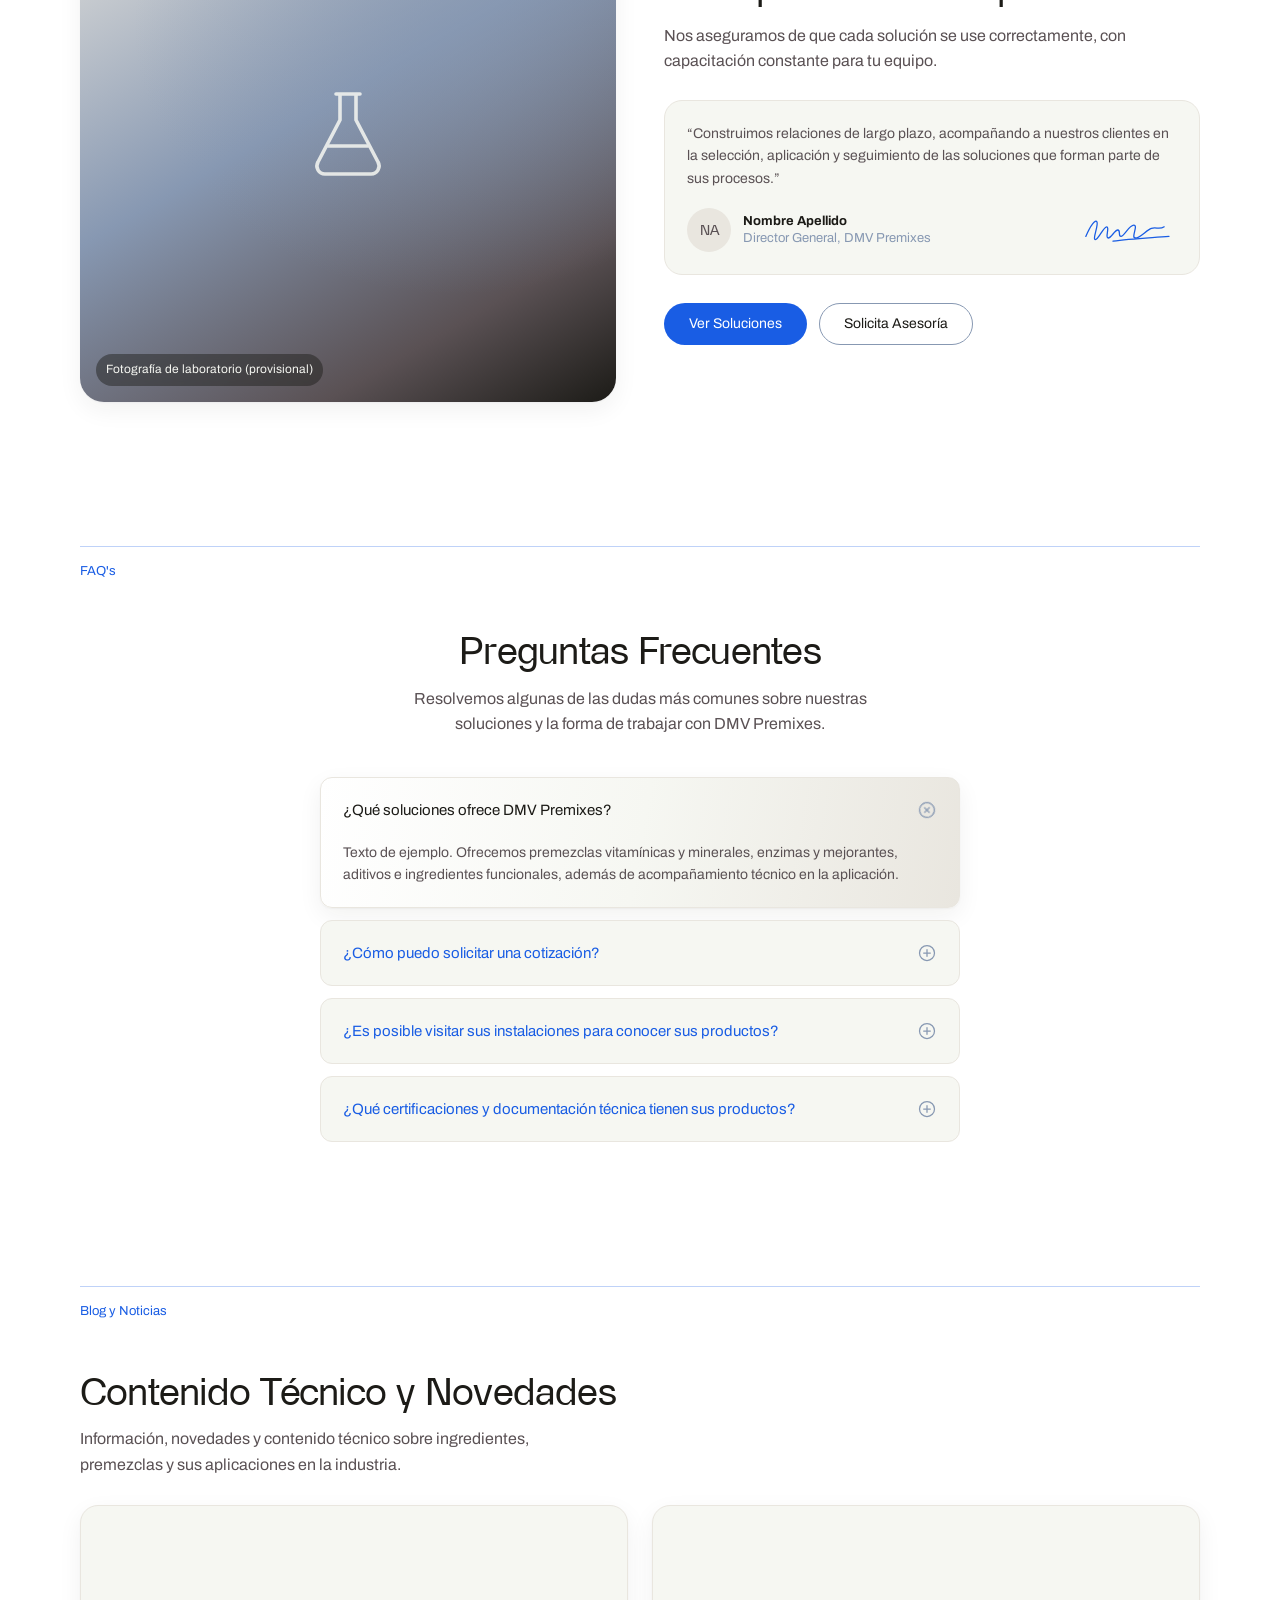
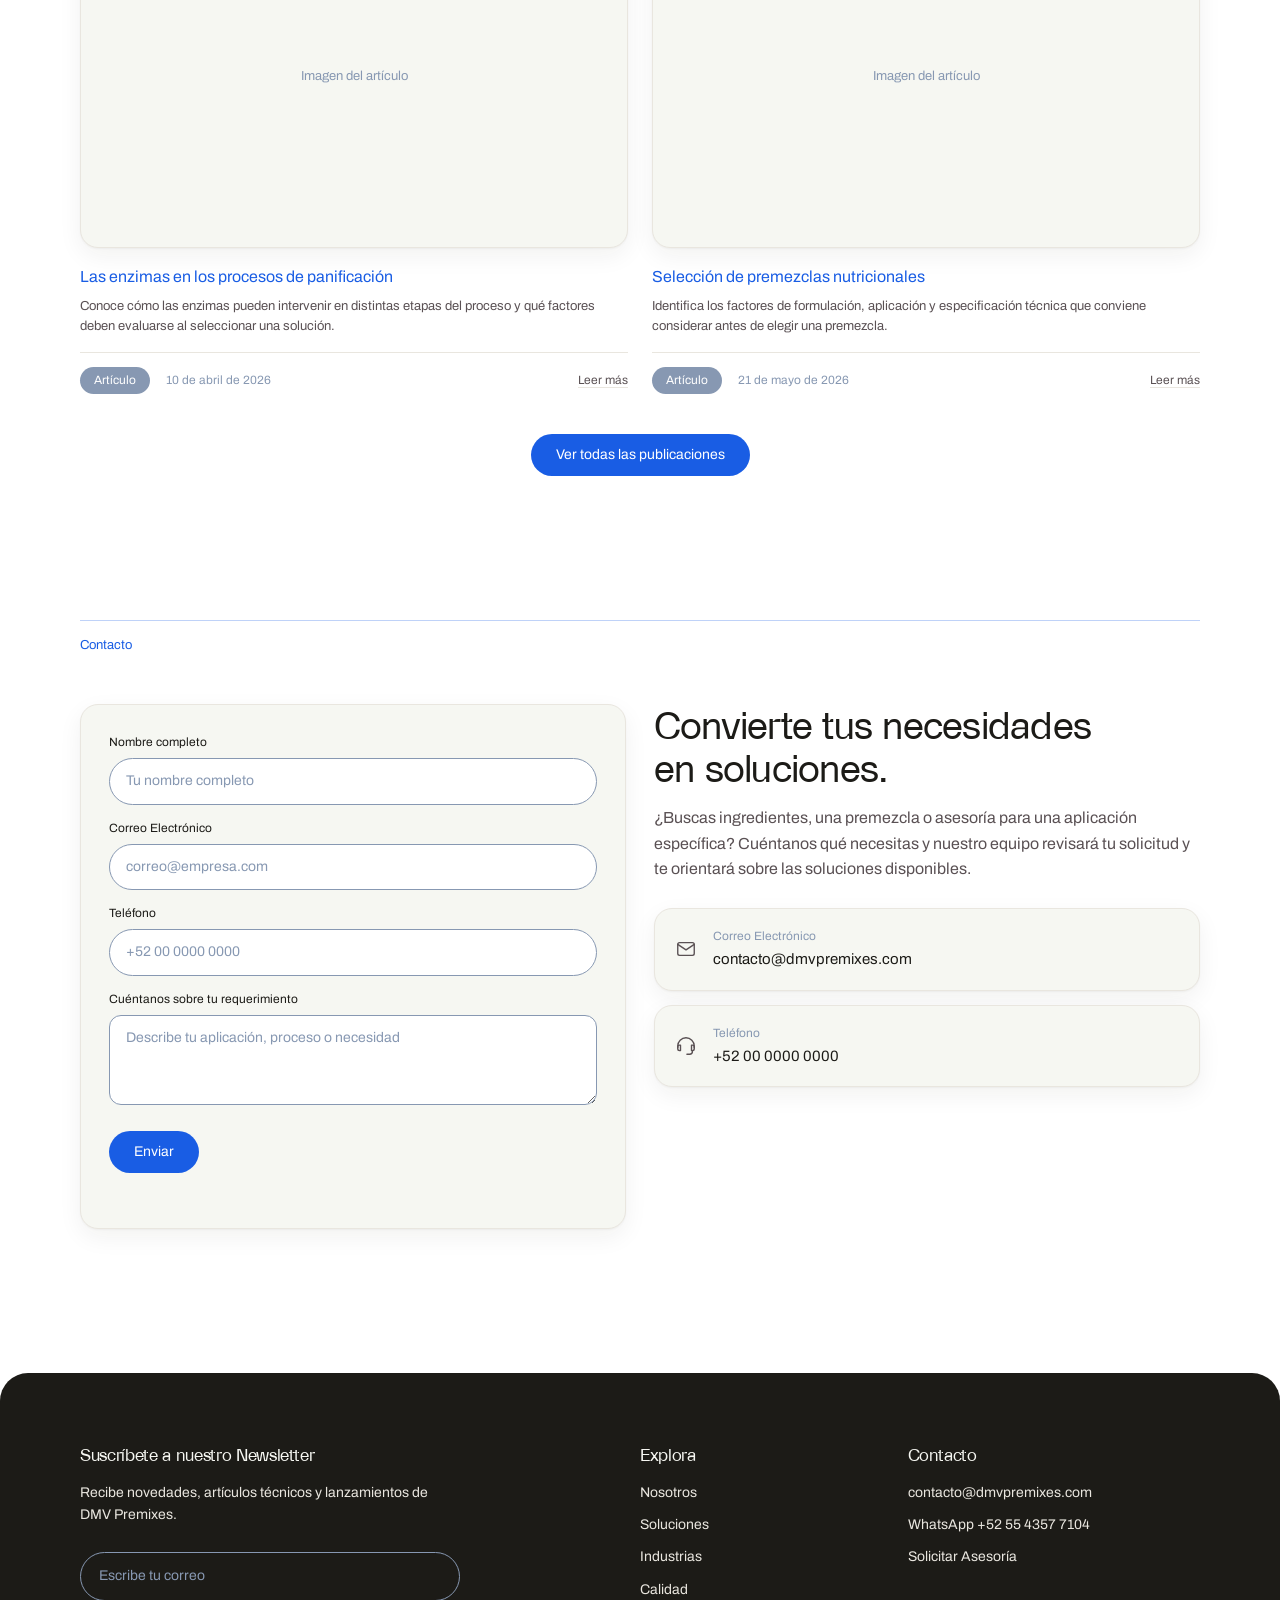
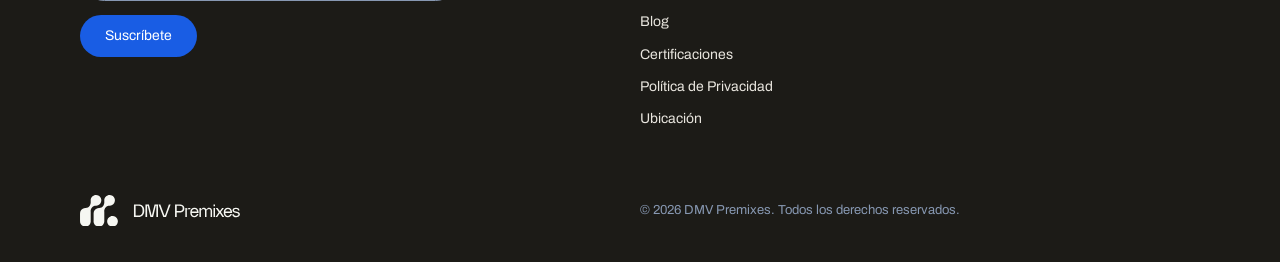
==== commit 538e0753: "Hover "relleno desde el cursor" para todos los botones (código reutilizable + prototipo) Co-Authored" ====
--- a/prototipo/index.html
+++ b/prototipo/index.html
@@ -40,6 +40,7 @@
 
 *,*::before,*::after{box-sizing:border-box}
 html{scroll-behavior:smooth;-webkit-text-size-adjust:100%}
+html,body{overscroll-behavior-y:none}
 body{margin:0;background:var(--white);color:var(--carbon-black);font-family:var(--font-body);font-weight:400;font-size:16px;line-height:1.6;overflow-x:hidden;-webkit-font-smoothing:antialiased}
 img,svg{display:block;max-width:100%}
 a{color:inherit;text-decoration:none}
@@ -360,7 +361,7 @@
     <a href="https://wa.me/525543577104" class="nav-wa" target="_blank" rel="noopener" aria-label="Escríbenos por WhatsApp" title="WhatsApp"><svg class="icon"><use href="#i-whatsapp"/></svg></a>
     <!-- Tienda: enlace provisional /tienda/ -->
     <a href="#" class="nav-cart" aria-label="Tienda" title="Tienda"><svg class="icon"><use href="#i-cart"/></svg></a>
-    <a href="#contacto" class="btn btn-primary nav-cta">Contáctanos</a>
+    <a href="#contacto" class="btn dmv-fx btn-primary nav-cta">Contáctanos</a>
   </div>
   <div class="menu-panel" id="menuPanel">
     <a href="#nosotros">Nosotros</a>
@@ -370,7 +371,7 @@
     <a href="#industrias">Industrias</a>
     <a href="#" title="Página interna (pendiente)">Calidad</a>
     <a href="#blog">Blog</a>
-    <a href="#contacto" class="btn btn-primary">Contáctanos</a>
+    <a href="#contacto" class="btn dmv-fx btn-primary">Contáctanos</a>
   </div>
   </div>
 </header>
@@ -383,8 +384,8 @@
     <h1>Precisión en cada formulación</h1>
     <p class="hero-copy">DMV Premixes es una marca especializada en el desarrollo y suministro de premezclas nutricionales personalizadas para las industrias de alimentos, bebidas y nutrición animal.</p>
     <div class="btn-row">
-      <a href="#soluciones" class="btn btn-hero">Ver Soluciones</a>
-      <a href="#contacto" class="btn btn-hero">Consulta una asesoría</a>
+      <a href="#soluciones" class="btn dmv-fx btn-hero">Ver Soluciones</a>
+      <a href="#contacto" class="btn dmv-fx btn-hero">Consulta una asesoría</a>
     </div>
   </div>
   <!-- Logos de clientes: marcas FICTICIAS de ejemplo (brand/clientes-ejemplo) -->
@@ -490,7 +491,7 @@
       <div class="pillar"><svg class="icon"><use href="#i-cap"/></svg>Capacitación<br>Especializada</div>
       <div class="pillar"><svg class="icon"><use href="#i-headset"/></svg>Atención<br>Cercana</div>
     </div>
-    <div class="center"><a href="#contacto" class="btn btn-primary">Solicita una evaluación técnica</a></div>
+    <div class="center"><a href="#contacto" class="btn dmv-fx btn-primary">Solicita una evaluación técnica</a></div>
   </div>
 </section>
 
@@ -505,15 +506,15 @@
     <div class="carousel">
       <button class="arrow" id="prev" aria-label="Anterior"><svg class="icon"><use href="#i-chev-left"/></svg></button>
       <div class="track" id="track">
-        <article class="card"><div class="card-num">01</div><h3>Premezclas y<br>Fortificación</h3><p>Vitaminas, minerales, aminoácidos y formulaciones personalizadas.</p><a href="#" class="btn btn-primary">Ver Premezclas</a></article>
-        <article class="card"><div class="card-num">02</div><h3>Enzimas y<br>Mejorantes</h3><p>Aplicaciones en harinas, panificación y procesos alimentarios.</p><a href="#" class="btn btn-primary">Ver Enzimas</a></article>
-        <article class="card"><div class="card-num">03</div><h3>Aditivos e<br>Ingredientes</h3><p>Ingredientes funcionales según la aplicación.</p><a href="#" class="btn btn-primary">Ver Ingredientes</a></article>
-        <article class="card"><div class="card-num">04</div><h3>Nutrición<br>Animal</h3><p>Texto de ejemplo: premezclas para alimento balanceado y suplementación.</p><a href="#" class="btn btn-primary">Ver Nutrición</a></article>
-        <article class="card"><div class="card-num">05</div><h3>Servicios<br>Técnicos</h3><p>Texto de ejemplo: formulación, pruebas piloto y acompañamiento en planta.</p><a href="#" class="btn btn-primary">Ver Servicios</a></article>
+        <article class="card"><div class="card-num">01</div><h3>Premezclas y<br>Fortificación</h3><p>Vitaminas, minerales, aminoácidos y formulaciones personalizadas.</p><a href="#" class="btn dmv-fx btn-primary">Ver Premezclas</a></article>
+        <article class="card"><div class="card-num">02</div><h3>Enzimas y<br>Mejorantes</h3><p>Aplicaciones en harinas, panificación y procesos alimentarios.</p><a href="#" class="btn dmv-fx btn-primary">Ver Enzimas</a></article>
+        <article class="card"><div class="card-num">03</div><h3>Aditivos e<br>Ingredientes</h3><p>Ingredientes funcionales según la aplicación.</p><a href="#" class="btn dmv-fx btn-primary">Ver Ingredientes</a></article>
+        <article class="card"><div class="card-num">04</div><h3>Nutrición<br>Animal</h3><p>Texto de ejemplo: premezclas para alimento balanceado y suplementación.</p><a href="#" class="btn dmv-fx btn-primary">Ver Nutrición</a></article>
+        <article class="card"><div class="card-num">05</div><h3>Servicios<br>Técnicos</h3><p>Texto de ejemplo: formulación, pruebas piloto y acompañamiento en planta.</p><a href="#" class="btn dmv-fx btn-primary">Ver Servicios</a></article>
       </div>
       <button class="arrow" id="next" aria-label="Siguiente"><svg class="icon"><use href="#i-chev-right"/></svg></button>
     </div>
-    <div class="center sol-cta"><a href="#contacto" class="btn btn-primary">Habla con un especialista</a></div>
+    <div class="center sol-cta"><a href="#contacto" class="btn dmv-fx btn-primary">Habla con un especialista</a></div>
   </div>
 </section>
 
@@ -531,7 +532,7 @@
         <div class="ind-content dmv-stack-content">
           <h3>Alimentos y<br>Panificación</h3>
           <p>Premezclas, enzimas y mejorantes que aportan consistencia, volumen y vida de anaquel a harinas, pan y productos de panificación.</p>
-          <a href="#contacto" class="btn btn-soft">Conoce más</a>
+          <a href="#contacto" class="btn dmv-fx btn-soft">Conoce más</a>
         </div>
       </article>
       <article class="ind-card dmv-stack-card dmv-dark ind-reverse">
@@ -539,7 +540,7 @@
         <div class="ind-content dmv-stack-content">
           <h3>Bebidas</h3>
           <p>Fortificación con vitaminas y minerales estables y de fácil dispersión para bebidas listas para tomar, polvos y concentrados.</p>
-          <a href="#contacto" class="btn btn-soft">Conoce más</a>
+          <a href="#contacto" class="btn dmv-fx btn-soft">Conoce más</a>
         </div>
       </article>
       <article class="ind-card dmv-stack-card">
@@ -547,7 +548,7 @@
         <div class="ind-content dmv-stack-content">
           <h3>Nutrición<br>Animal</h3>
           <p>Premezclas vitamínicas y minerales a la medida para alimento balanceado de aves, cerdos, rumiantes y mascotas.</p>
-          <a href="#contacto" class="btn btn-soft">Conoce más</a>
+          <a href="#contacto" class="btn dmv-fx btn-soft">Conoce más</a>
         </div>
       </article>
     </div>
@@ -575,8 +576,8 @@
           </figcaption>
         </figure>
         <div class="btn-row">
-          <a href="#soluciones" class="btn btn-primary">Ver Soluciones</a>
-          <a href="#contacto" class="btn btn-outline">Solicita Asesoría</a>
+          <a href="#soluciones" class="btn dmv-fx btn-primary">Ver Soluciones</a>
+          <a href="#contacto" class="btn dmv-fx btn-outline">Solicita Asesoría</a>
         </div>
       </div>
     </div>
@@ -622,7 +623,7 @@
         <div class="post-meta"><span class="chip">Artículo</span><span>21 de mayo de 2026</span><a href="#">Leer más</a></div>
       </article>
     </div>
-    <div class="center blog-cta"><a href="#" class="btn btn-primary">Ver todas las publicaciones</a></div>
+    <div class="center blog-cta"><a href="#" class="btn dmv-fx btn-primary">Ver todas las publicaciones</a></div>
   </div>
 </section>
 
@@ -636,7 +637,7 @@
         <div class="field"><label for="f-mail">Correo Electrónico</label><input id="f-mail" type="email" placeholder="correo@empresa.com" autocomplete="email"></div>
         <div class="field"><label for="f-tel">Teléfono</label><input id="f-tel" type="tel" placeholder="+52 00 0000 0000" autocomplete="tel"></div>
         <div class="field"><label for="f-msg">Cuéntanos sobre tu requerimiento</label><textarea id="f-msg" placeholder="Describe tu aplicación, proceso o necesidad"></textarea></div>
-        <button class="btn btn-primary" type="submit">Enviar</button>
+        <button class="btn dmv-fx btn-primary" type="submit">Enviar</button>
         <p class="form-msg" id="formMsg" role="status"></p>
       </form>
       <div class="contact-copy">
@@ -660,7 +661,7 @@
         <form class="newsletter" onsubmit="event.preventDefault();this.querySelector('input').value='';this.querySelector('input').placeholder='¡Gracias! (prototipo)';">
           <label class="sr-only" for="nl">Correo</label>
           <input id="nl" type="email" placeholder="Escribe tu correo">
-          <button class="btn btn-primary" type="submit">Suscríbete</button>
+          <button class="btn dmv-fx btn-primary" type="submit">Suscríbete</button>
         </form>
       </div>
       <div>
@@ -851,5 +852,66 @@
 })();
 </script>
 
+<!-- Hover relleno desde el cursor (elementor/fragmentos/hover-relleno-cursor.html) -->
+<!-- DMV Premixes — Hover "relleno desde el cursor" (direction-aware / cursor-following fill) para TODOS los botones
+     Un círculo de color crece desde el punto donde entra el mouse y se retira por donde sale.
+     El círculo dibuja el texto en el color final (con CSS, sin duplicarlo), así siempre se lee bien.
+     El color se elige solo según el botón y su fondo:
+       · header, o botón azul sobre fondo oscuro  → relleno White Sand, texto Royal Blue
+       · botón azul sobre fondo claro             → relleno Carbon Black, texto White Sand
+       · botón suave o claro                       → relleno Royal Blue, texto White Sand
+     Uso en Elementor: Elementor → Código personalizado → pegar todo → Ubicación: Fin del <body> → Todo el sitio. -->
+<style>
+.dmv-fill{position:relative;overflow:hidden;isolation:isolate;}
+/* Capa del relleno: dibuja el texto en el color final (sin duplicarlo en el HTML) */
+.dmv-fill::after{content:attr(data-dmv-label);position:absolute;inset:0;z-index:2;pointer-events:none;box-sizing:border-box;
+  display:flex;align-items:center;justify-content:center;padding:var(--dmv-pad,0);border-radius:inherit;white-space:nowrap;
+  background:var(--dmv-fill);color:var(--dmv-text);
+  clip-path:circle(0px at var(--dmv-x,50%) var(--dmv-y,50%));
+  transition:clip-path .55s cubic-bezier(.65,0,.35,1);}
+.dmv-fill.dmv-on::after{clip-path:circle(var(--dmv-r,200px) at var(--dmv-x,50%) var(--dmv-y,50%));}
+@media (prefers-reduced-motion:reduce){.dmv-fill::after{transition:none;}}
+</style>
+<script>
+(function(){
+  if (window.__dmvFill) return; window.__dmvFill = true;
+  var WS='#F6F7F2', RB='#195DE4', CB='#1C1B17';
+  function rgba(c){ var m=(c||'').match(/[\d.]+/g)||[0,0,0,0]; return {r:+m[0],g:+m[1],b:+m[2],a:m.length>3?+m[3]:1}; }
+  function lum(c){ function ch(v){v/=255;return v<=.03928?v/12.92:Math.pow((v+.055)/1.055,2.4);} return .2126*ch(c.r)+.7152*ch(c.g)+.0722*ch(c.b); }
+  function areaBg(el){ for(var e=el;e&&e!==document.documentElement;e=e.parentElement){ var c=rgba(getComputedStyle(e).backgroundColor); if(c.a>=.5) return c; } return rgba(getComputedStyle(document.body).backgroundColor); }
+
+  function setup(btn){
+    if(btn.classList.contains('dmv-fill')) return;
+    var st=getComputedStyle(btn), bg=rgba(st.backgroundColor), fill, text;
+    if(btn.closest('.elementor-location-header, .nav-wrap')){ fill=WS; text=RB; }
+    else if(bg.a<.5 || lum(bg)>.6){ fill=RB; text=WS; }
+    else { var area=areaBg(btn.parentElement); if(lum(area)<.35){ fill=WS; text=RB; } else { fill=CB; text=WS; } }
+
+    // La capa del relleno usa el mismo texto y relleno interno del botón
+    btn.setAttribute('data-dmv-label',(btn.innerText||btn.textContent||'').trim().replace(/\s+/g,' '));
+    btn.style.setProperty('--dmv-pad',st.padding);
+    btn.style.setProperty('--dmv-fill',fill); btn.style.setProperty('--dmv-text',text);
+    btn.classList.add('dmv-fill');
+
+    // Mientras el relleno está activo, el botón conserva sus colores originales debajo
+    var base={bg:st.backgroundColor,border:st.borderColor,color:st.color}, timer;
+    function pos(e){ var r=btn.getBoundingClientRect();
+      var x=(e&&e.clientX!=null)?e.clientX-r.left:r.width/2, y=(e&&e.clientY!=null)?e.clientY-r.top:r.height/2;
+      btn.style.setProperty('--dmv-x',x+'px'); btn.style.setProperty('--dmv-y',y+'px');
+      btn.style.setProperty('--dmv-r',Math.ceil(Math.hypot(Math.max(x,r.width-x),Math.max(y,r.height-y)))+2+'px'); }
+    function lock(){ btn.style.setProperty('background-color',base.bg,'important'); btn.style.setProperty('border-color',base.border,'important');
+      btn.style.setProperty('color',base.color,'important'); btn.style.setProperty('box-shadow','none','important'); }
+    function unlock(){ ['background-color','border-color','color','box-shadow'].forEach(function(p){btn.style.removeProperty(p);}); }
+    function on(e){ clearTimeout(timer); pos(e); lock(); btn.classList.add('dmv-on'); }
+    function off(e){ pos(e); btn.classList.remove('dmv-on'); timer=setTimeout(unlock,600); }
+    btn.addEventListener('mouseenter',on); btn.addEventListener('mouseleave',off);
+    btn.addEventListener('focus',function(){on();}); btn.addEventListener('blur',function(){off();});
+  }
+  function init(){ document.querySelectorAll('.elementor-button, .btn.dmv-fx').forEach(setup); }
+  if(document.readyState==='loading') document.addEventListener('DOMContentLoaded',init); else init();
+  window.addEventListener('load',init);
+})();
+</script>
+
 </body>
 </html>
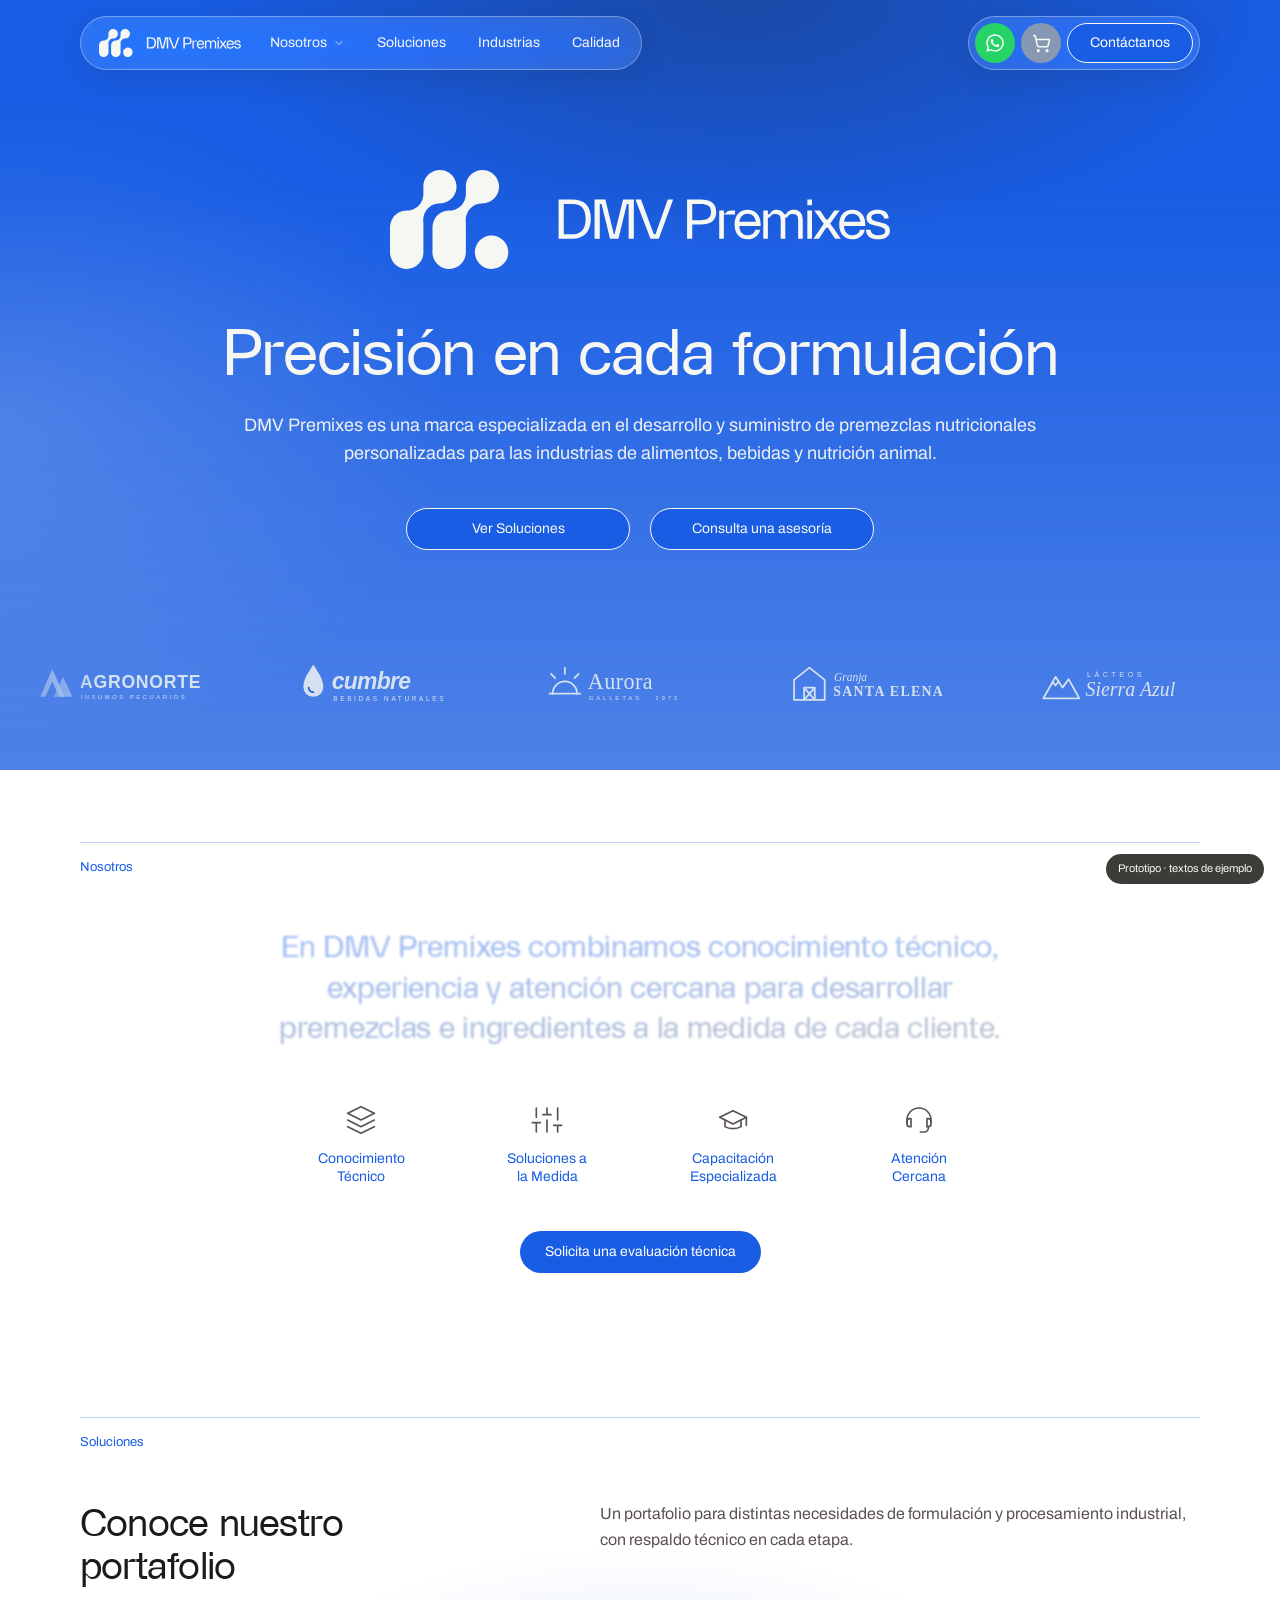
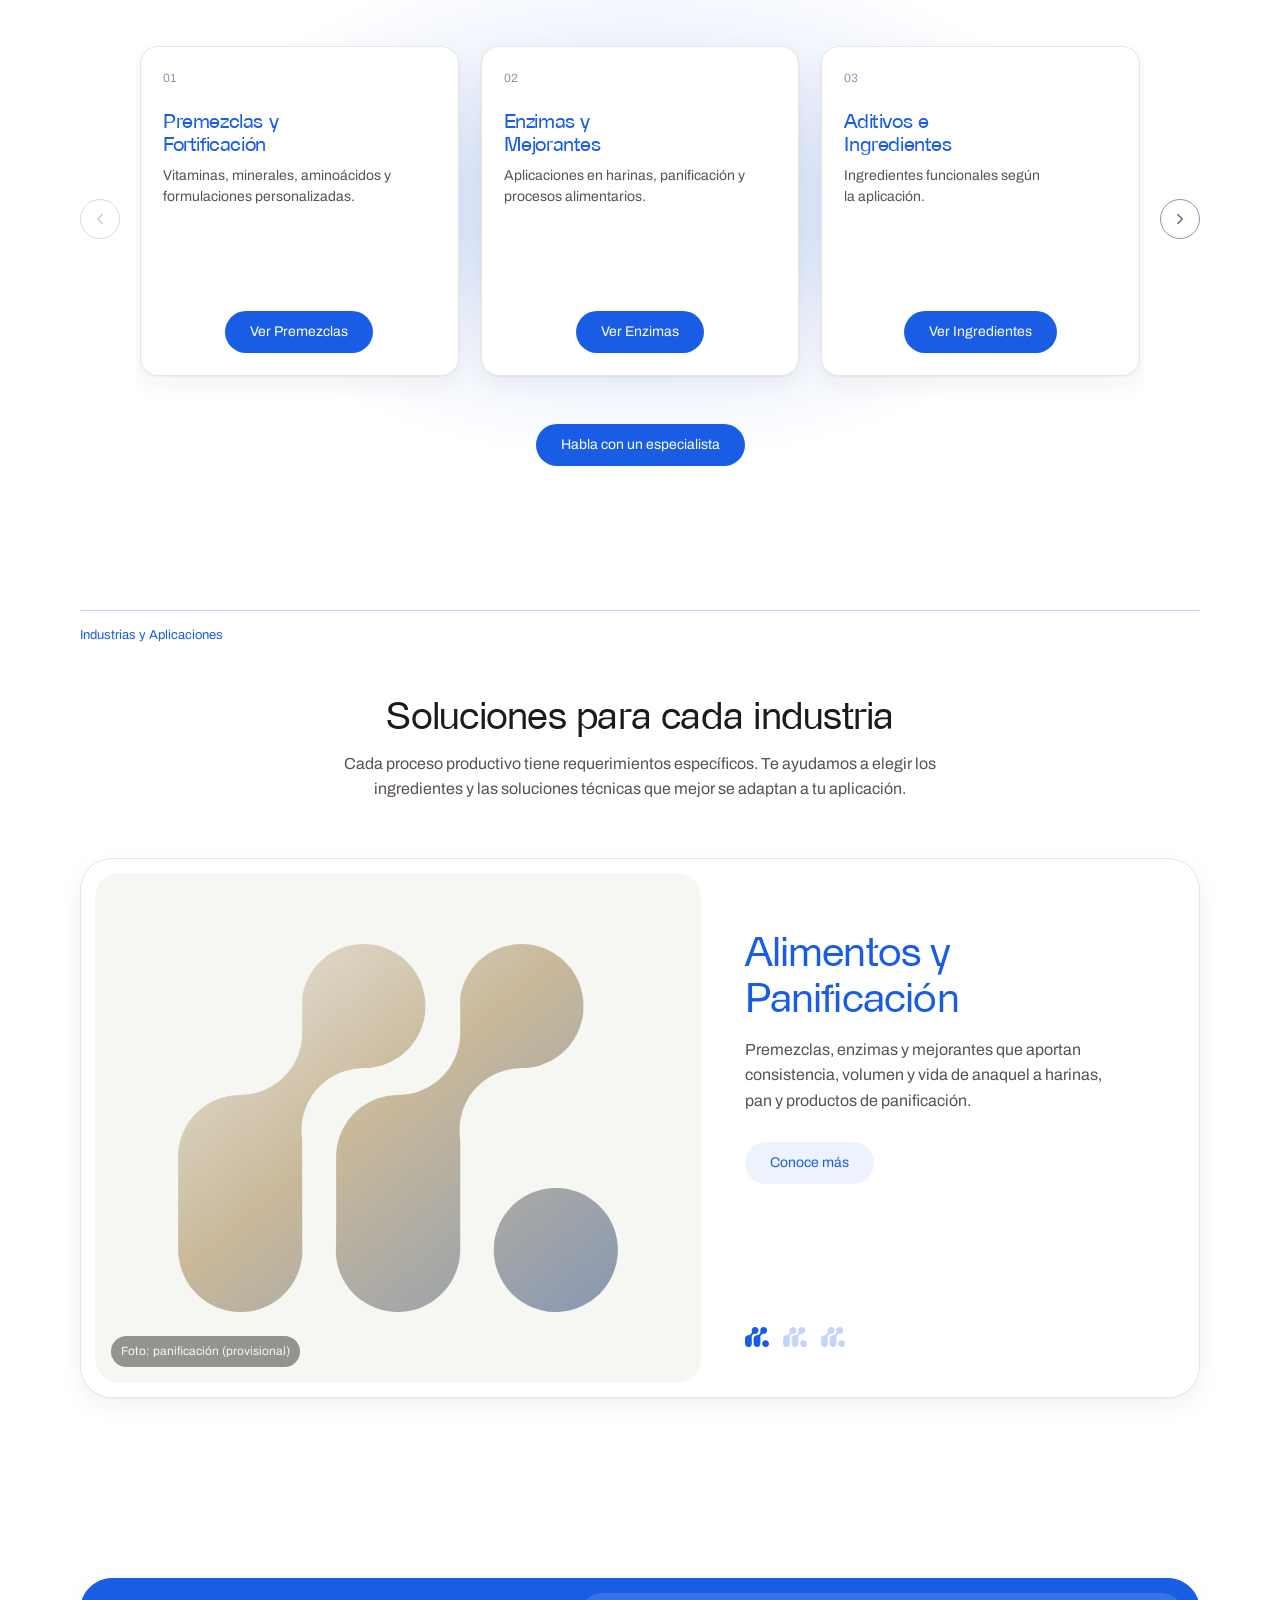
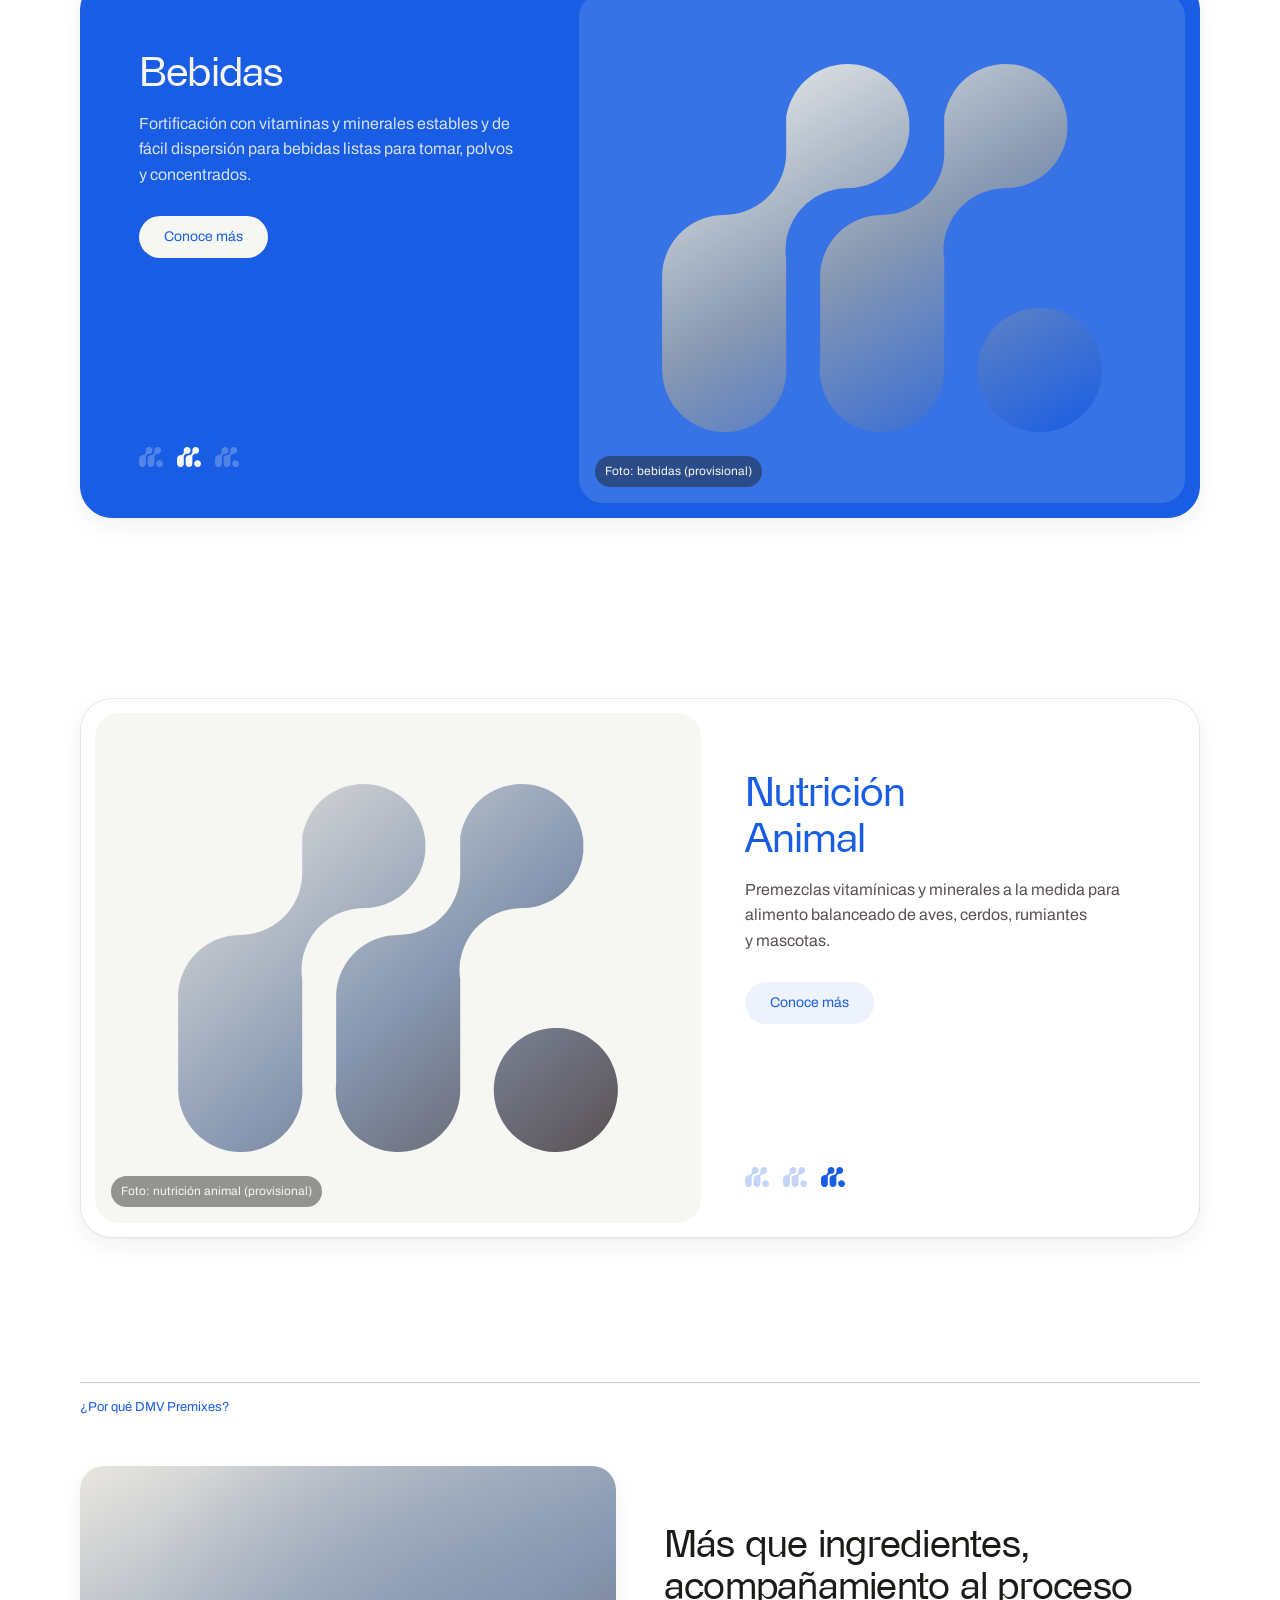
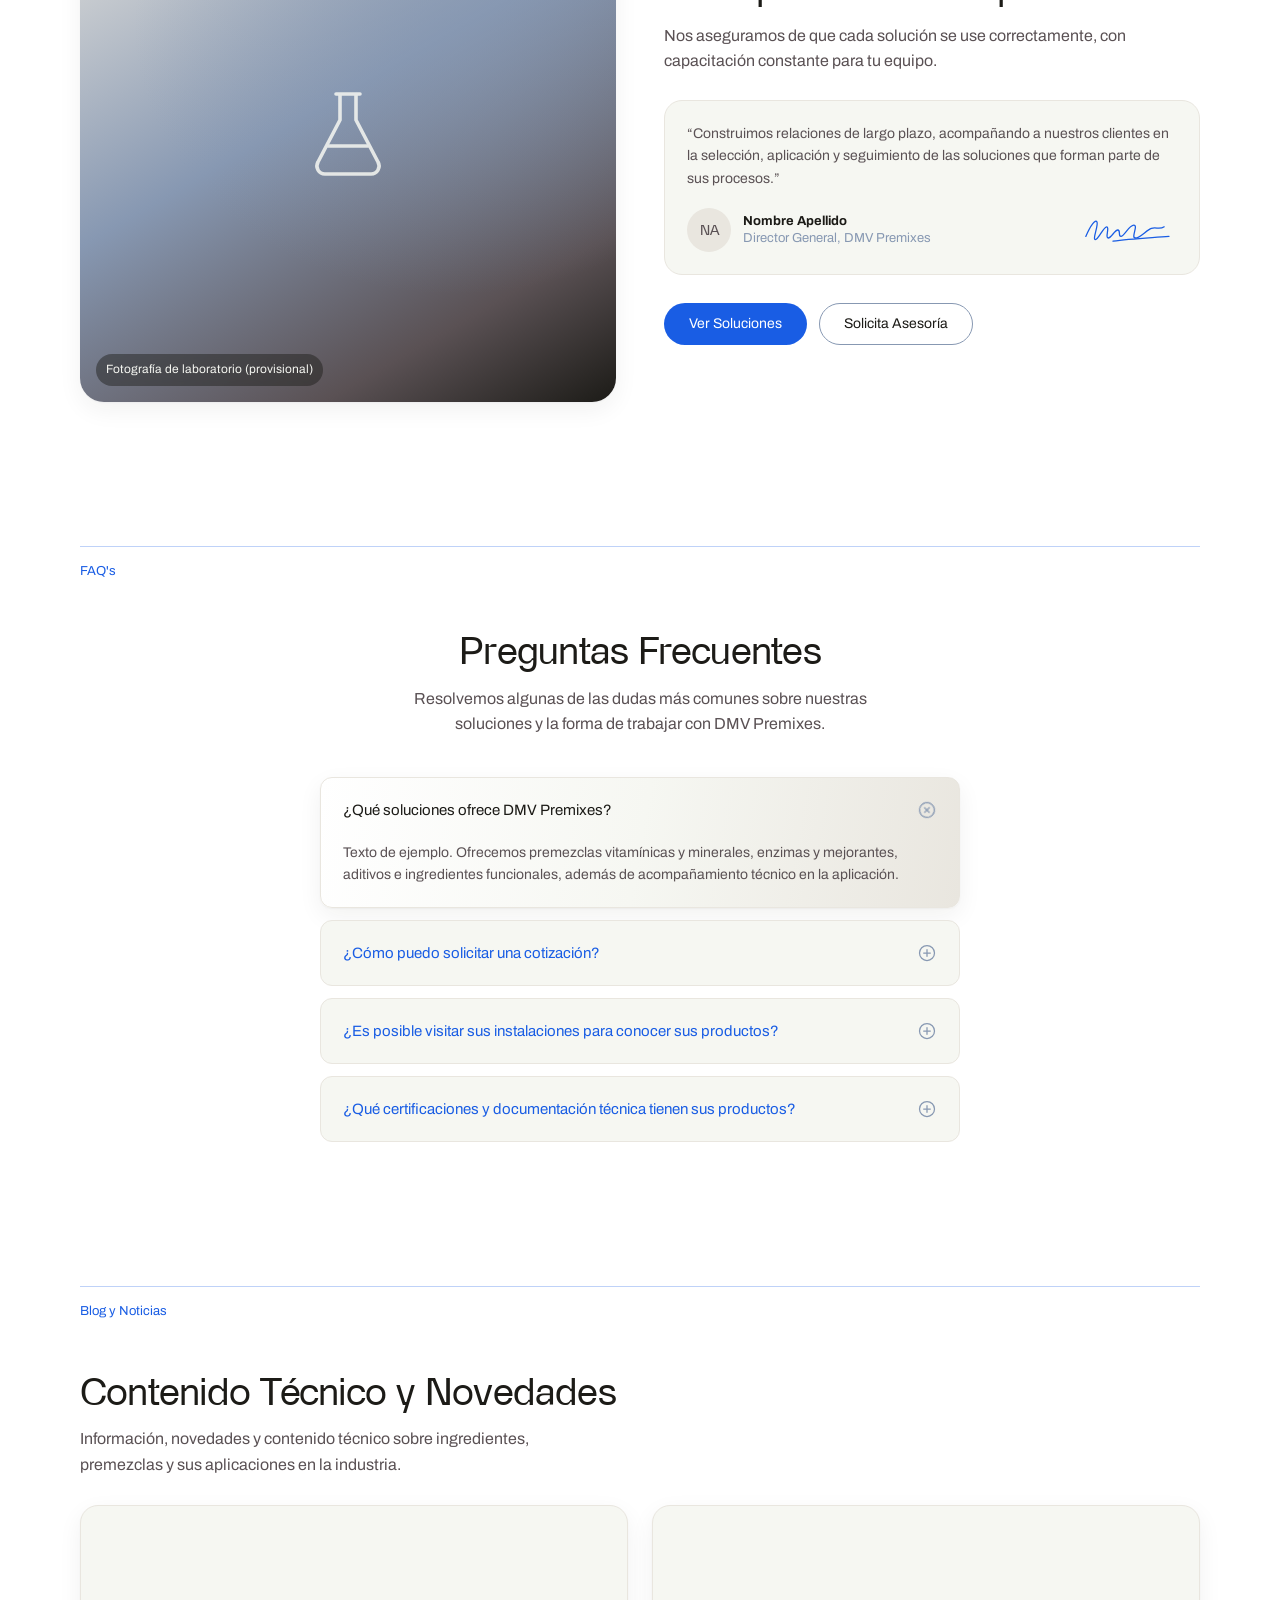
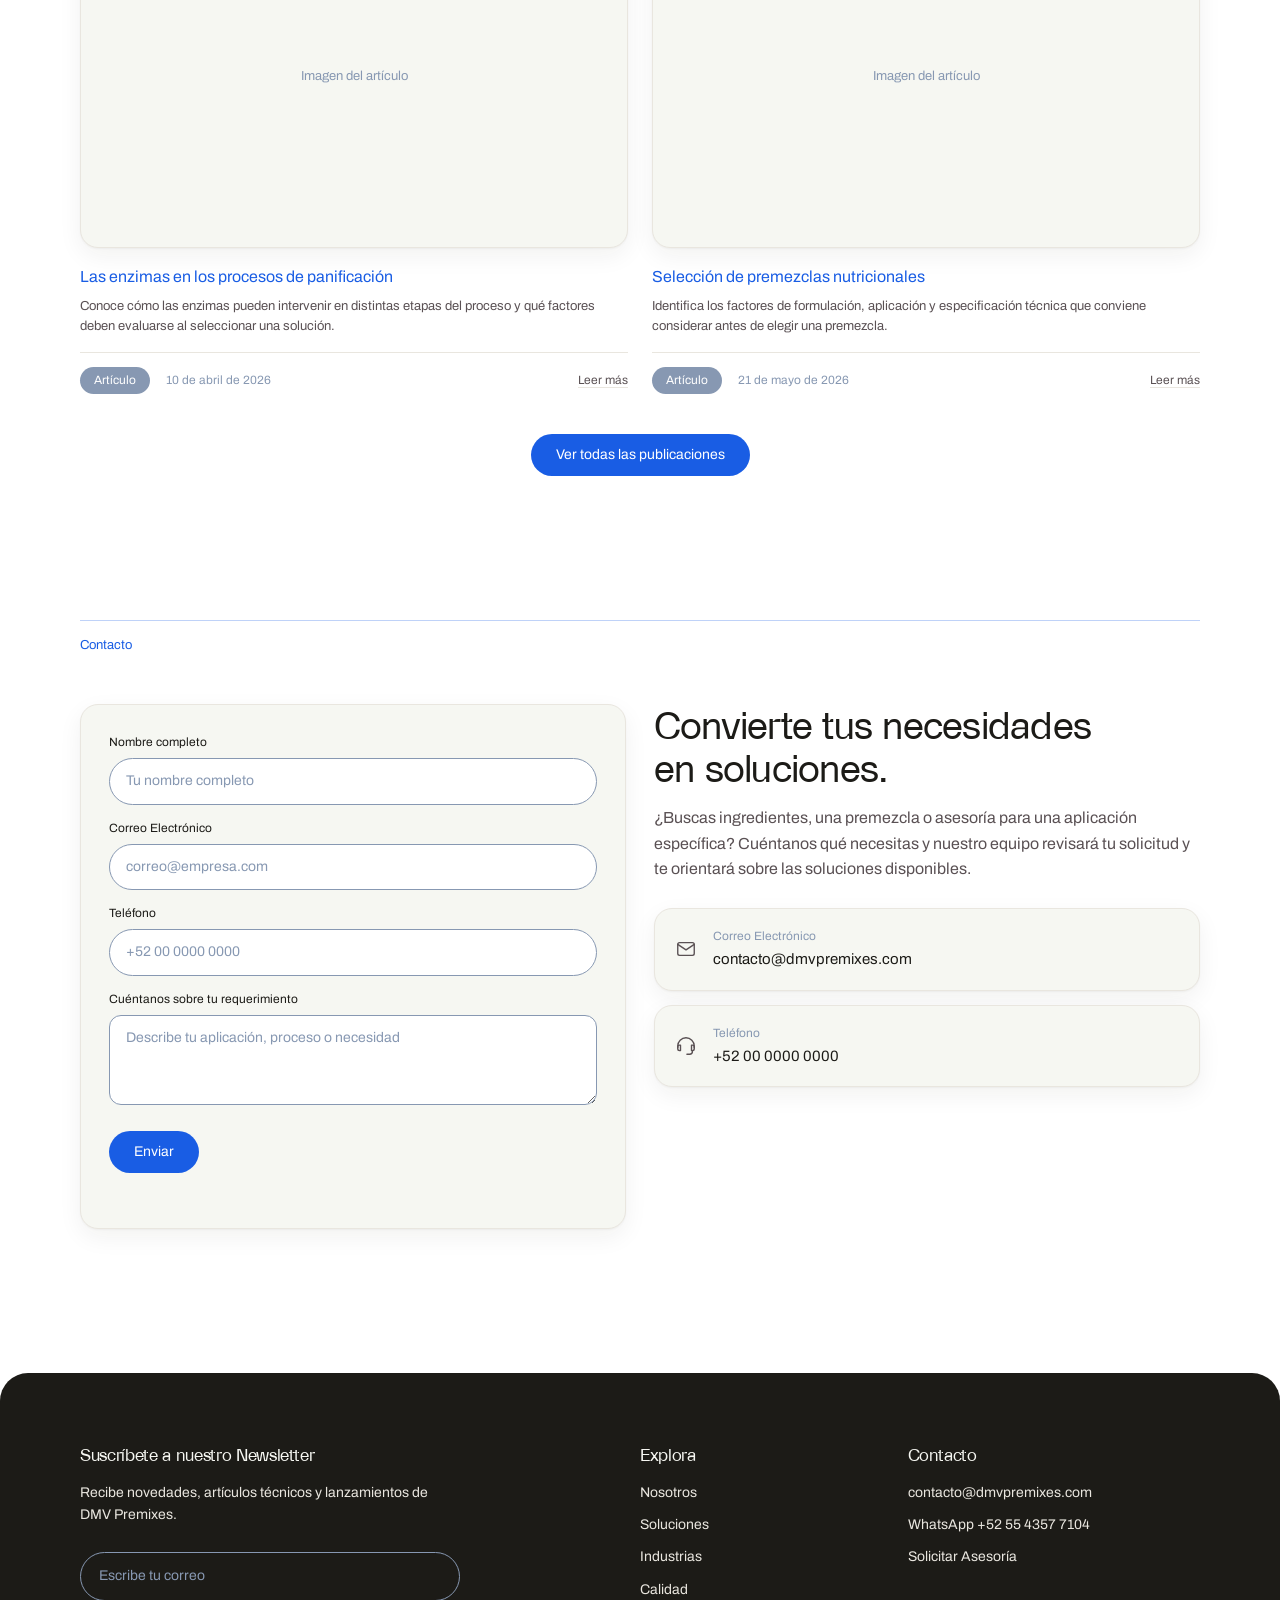
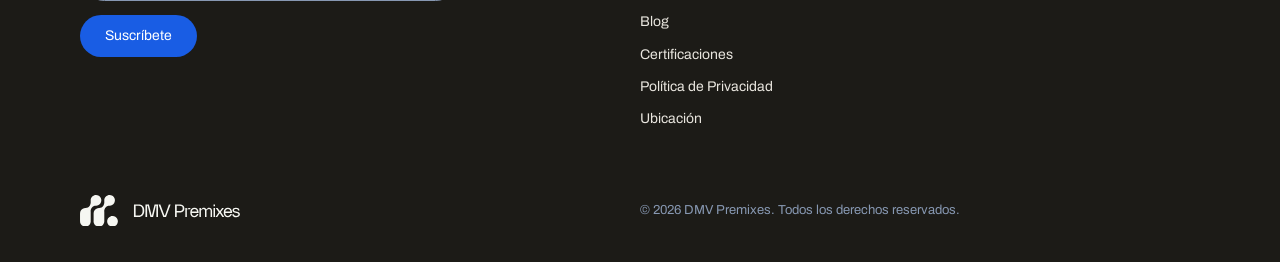
==== commit ea356400: "Hover de botones: el relleno cubre el borde (sin línea en las orillas) y Carbon Black para botones c" ====
--- a/prototipo/index.html
+++ b/prototipo/index.html
@@ -859,17 +859,21 @@
      El color se elige solo según el botón y su fondo:
        · header, o botón azul sobre fondo oscuro  → relleno White Sand, texto Royal Blue
        · botón azul sobre fondo claro             → relleno Carbon Black, texto White Sand
-       · botón suave o claro                       → relleno Royal Blue, texto White Sand
+       · botón suave o claro sobre fondo claro     → relleno Royal Blue, texto White Sand
+       · botón suave o claro sobre fondo oscuro    → relleno Carbon Black, texto White Sand
      Uso en Elementor: Elementor → Código personalizado → pegar todo → Ubicación: Fin del <body> → Todo el sitio. -->
 <style>
-.dmv-fill{position:relative;overflow:hidden;isolation:isolate;}
+.dmv-fill{position:relative;overflow:visible;isolation:isolate;}
 /* Capa del relleno: dibuja el texto en el color final (sin duplicarlo en el HTML) */
-.dmv-fill::after{content:attr(data-dmv-label);position:absolute;inset:0;z-index:2;pointer-events:none;box-sizing:border-box;
+/* La capa cubre también el borde del botón (así no queda una línea en las orillas) */
+.dmv-fill::after{content:attr(data-dmv-label);position:absolute;inset:calc(var(--dmv-bw,0px) * -1);z-index:2;pointer-events:none;box-sizing:border-box;
   display:flex;align-items:center;justify-content:center;padding:var(--dmv-pad,0);border-radius:inherit;white-space:nowrap;
   background:var(--dmv-fill);color:var(--dmv-text);
   clip-path:circle(0px at var(--dmv-x,50%) var(--dmv-y,50%));
   transition:clip-path .55s cubic-bezier(.65,0,.35,1);}
 .dmv-fill.dmv-on::after{clip-path:circle(var(--dmv-r,200px) at var(--dmv-x,50%) var(--dmv-y,50%));}
+/* Sin movimiento: anula las animaciones de Elementor al pasar el cursor (Bob, Float, Grow, Shrink, etc.). Solo se ve el relleno. */
+.elementor-button[class*="elementor-animation-"]:hover,.elementor-button[class*="elementor-animation-"]:focus,.elementor-button[class*="elementor-animation-"]:active{animation:none !important;transform:none !important;}
 @media (prefers-reduced-motion:reduce){.dmv-fill::after{transition:none;}}
 </style>
 <script>
@@ -884,12 +888,14 @@
     if(btn.classList.contains('dmv-fill')) return;
     var st=getComputedStyle(btn), bg=rgba(st.backgroundColor), fill, text;
     if(btn.closest('.elementor-location-header, .nav-wrap')){ fill=WS; text=RB; }
-    else if(bg.a<.5 || lum(bg)>.6){ fill=RB; text=WS; }
+    else if(bg.a<.5 || lum(bg)>.6){ var a2=areaBg(btn.parentElement); fill=(lum(a2)<.35)?CB:RB; text=WS; }
     else { var area=areaBg(btn.parentElement); if(lum(area)<.35){ fill=WS; text=RB; } else { fill=CB; text=WS; } }
 
     // La capa del relleno usa el mismo texto y relleno interno del botón
     btn.setAttribute('data-dmv-label',(btn.innerText||btn.textContent||'').trim().replace(/\s+/g,' '));
-    btn.style.setProperty('--dmv-pad',st.padding);
+    var bw=parseFloat(st.borderTopWidth)||0;
+    btn.style.setProperty('--dmv-bw',bw+'px');
+    btn.style.setProperty('--dmv-pad',[st.paddingTop,st.paddingRight,st.paddingBottom,st.paddingLeft].map(function(v){return (parseFloat(v)+bw)+'px';}).join(' '));
     btn.style.setProperty('--dmv-fill',fill); btn.style.setProperty('--dmv-text',text);
     btn.classList.add('dmv-fill');
 
@@ -898,7 +904,7 @@
     function pos(e){ var r=btn.getBoundingClientRect();
       var x=(e&&e.clientX!=null)?e.clientX-r.left:r.width/2, y=(e&&e.clientY!=null)?e.clientY-r.top:r.height/2;
       btn.style.setProperty('--dmv-x',x+'px'); btn.style.setProperty('--dmv-y',y+'px');
-      btn.style.setProperty('--dmv-r',Math.ceil(Math.hypot(Math.max(x,r.width-x),Math.max(y,r.height-y)))+2+'px'); }
+      btn.style.setProperty('--dmv-r',Math.ceil(Math.hypot(Math.max(x,r.width-x),Math.max(y,r.height-y)))+4+'px'); }
     function lock(){ btn.style.setProperty('background-color',base.bg,'important'); btn.style.setProperty('border-color',base.border,'important');
       btn.style.setProperty('color',base.color,'important'); btn.style.setProperty('box-shadow','none','important'); }
     function unlock(){ ['background-color','border-color','color','box-shadow'].forEach(function(p){btn.style.removeProperty(p);}); }
